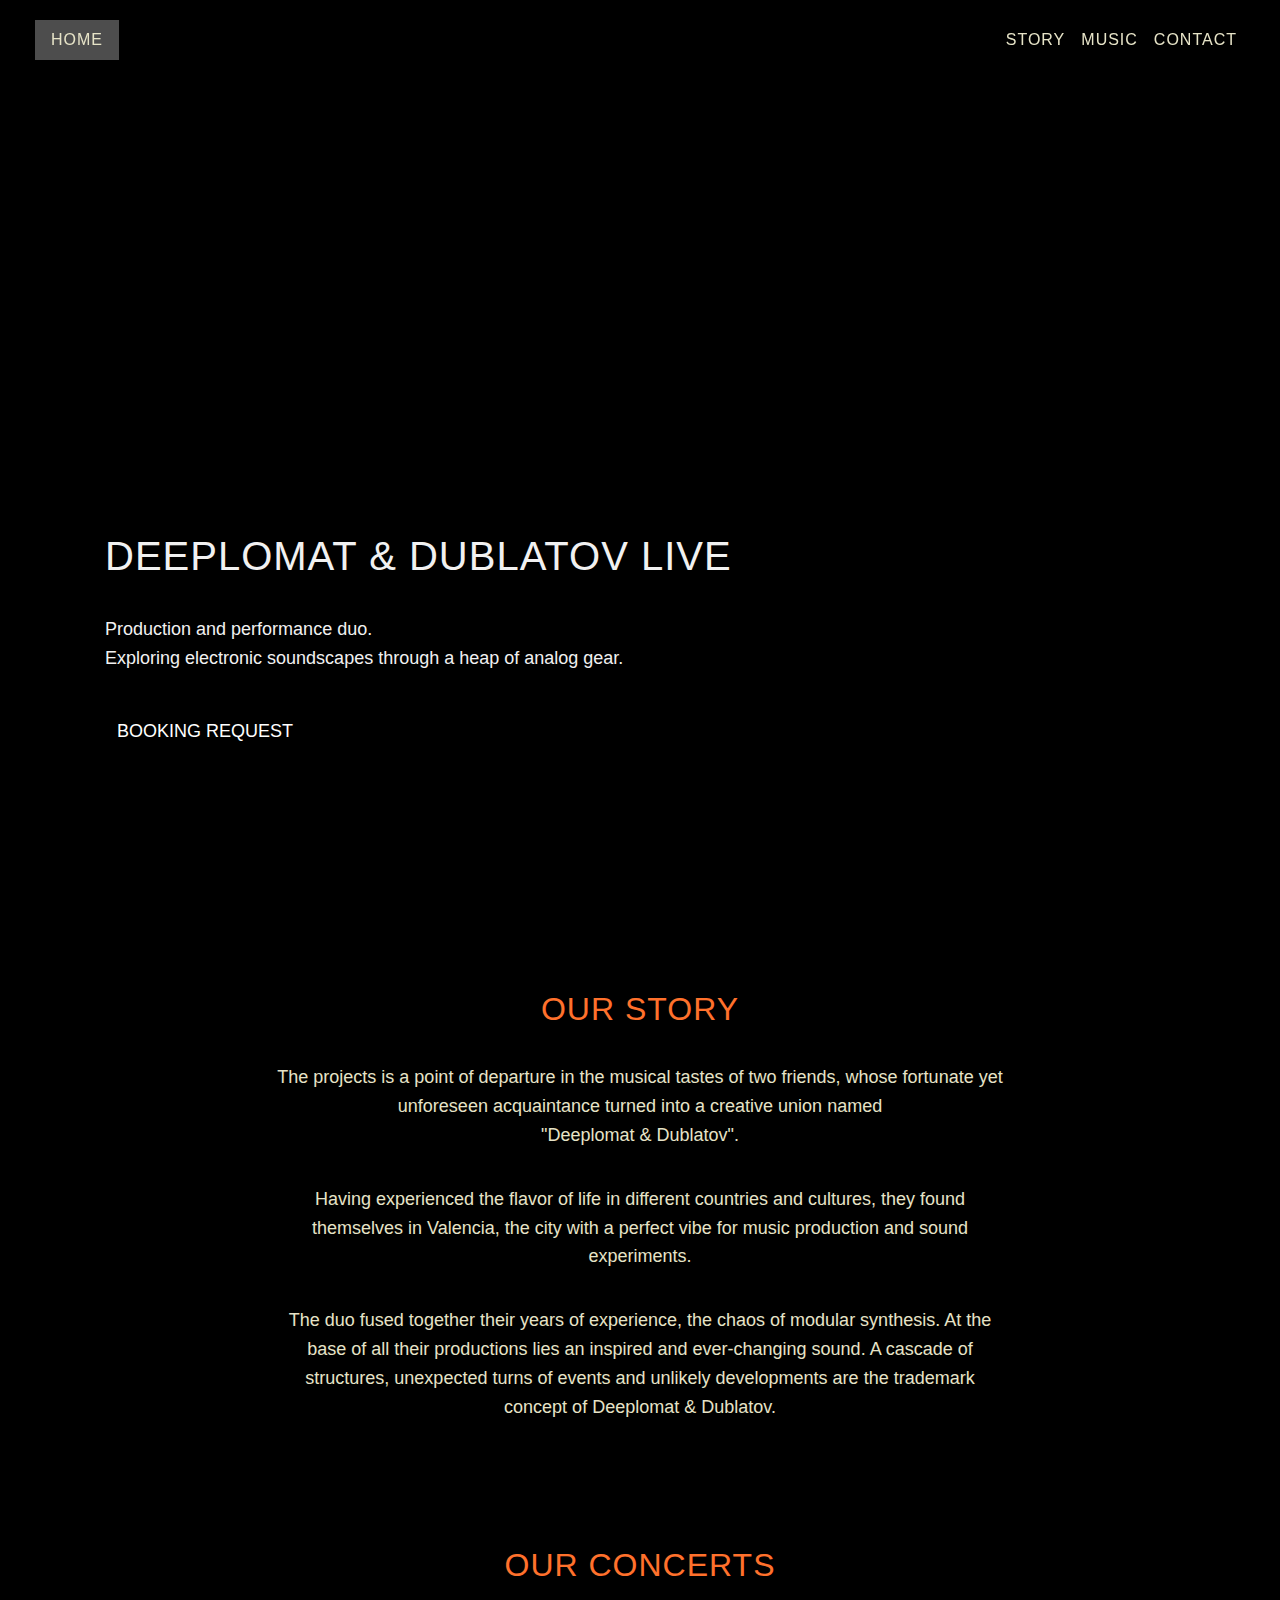
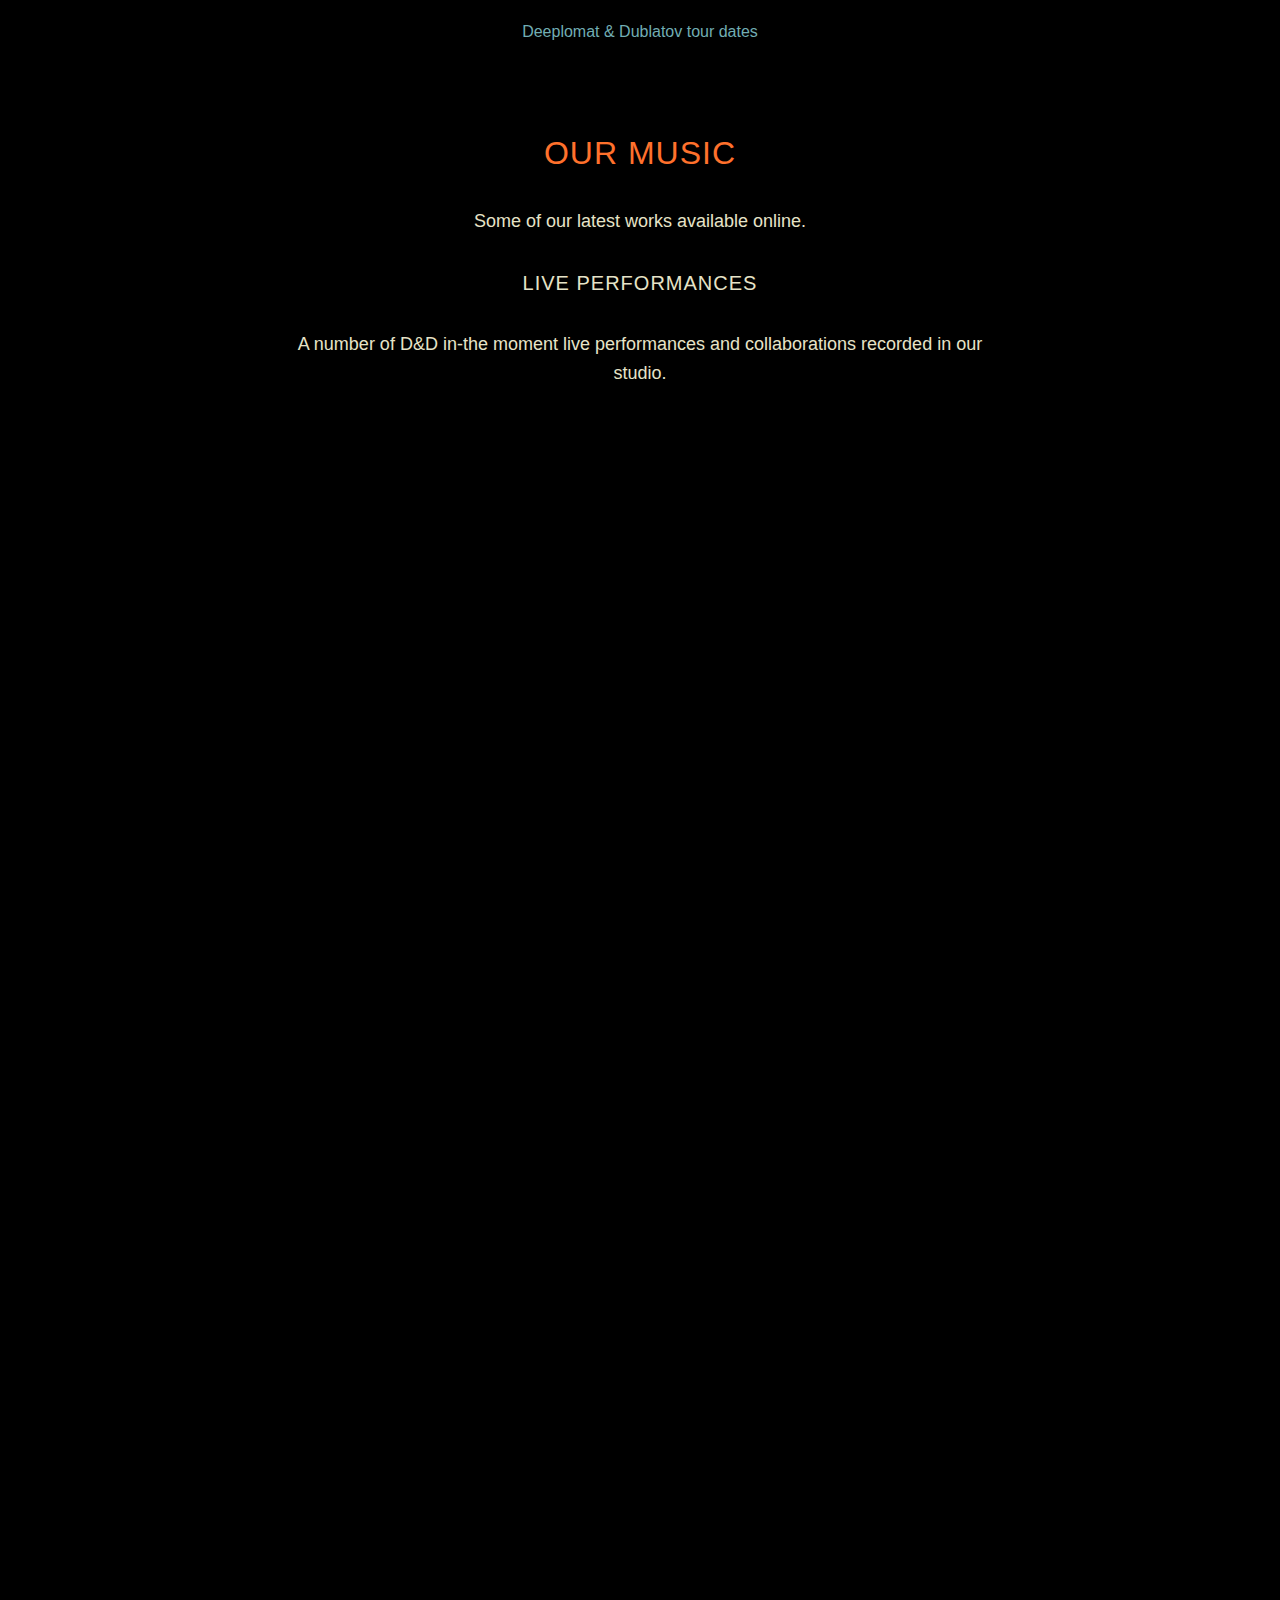
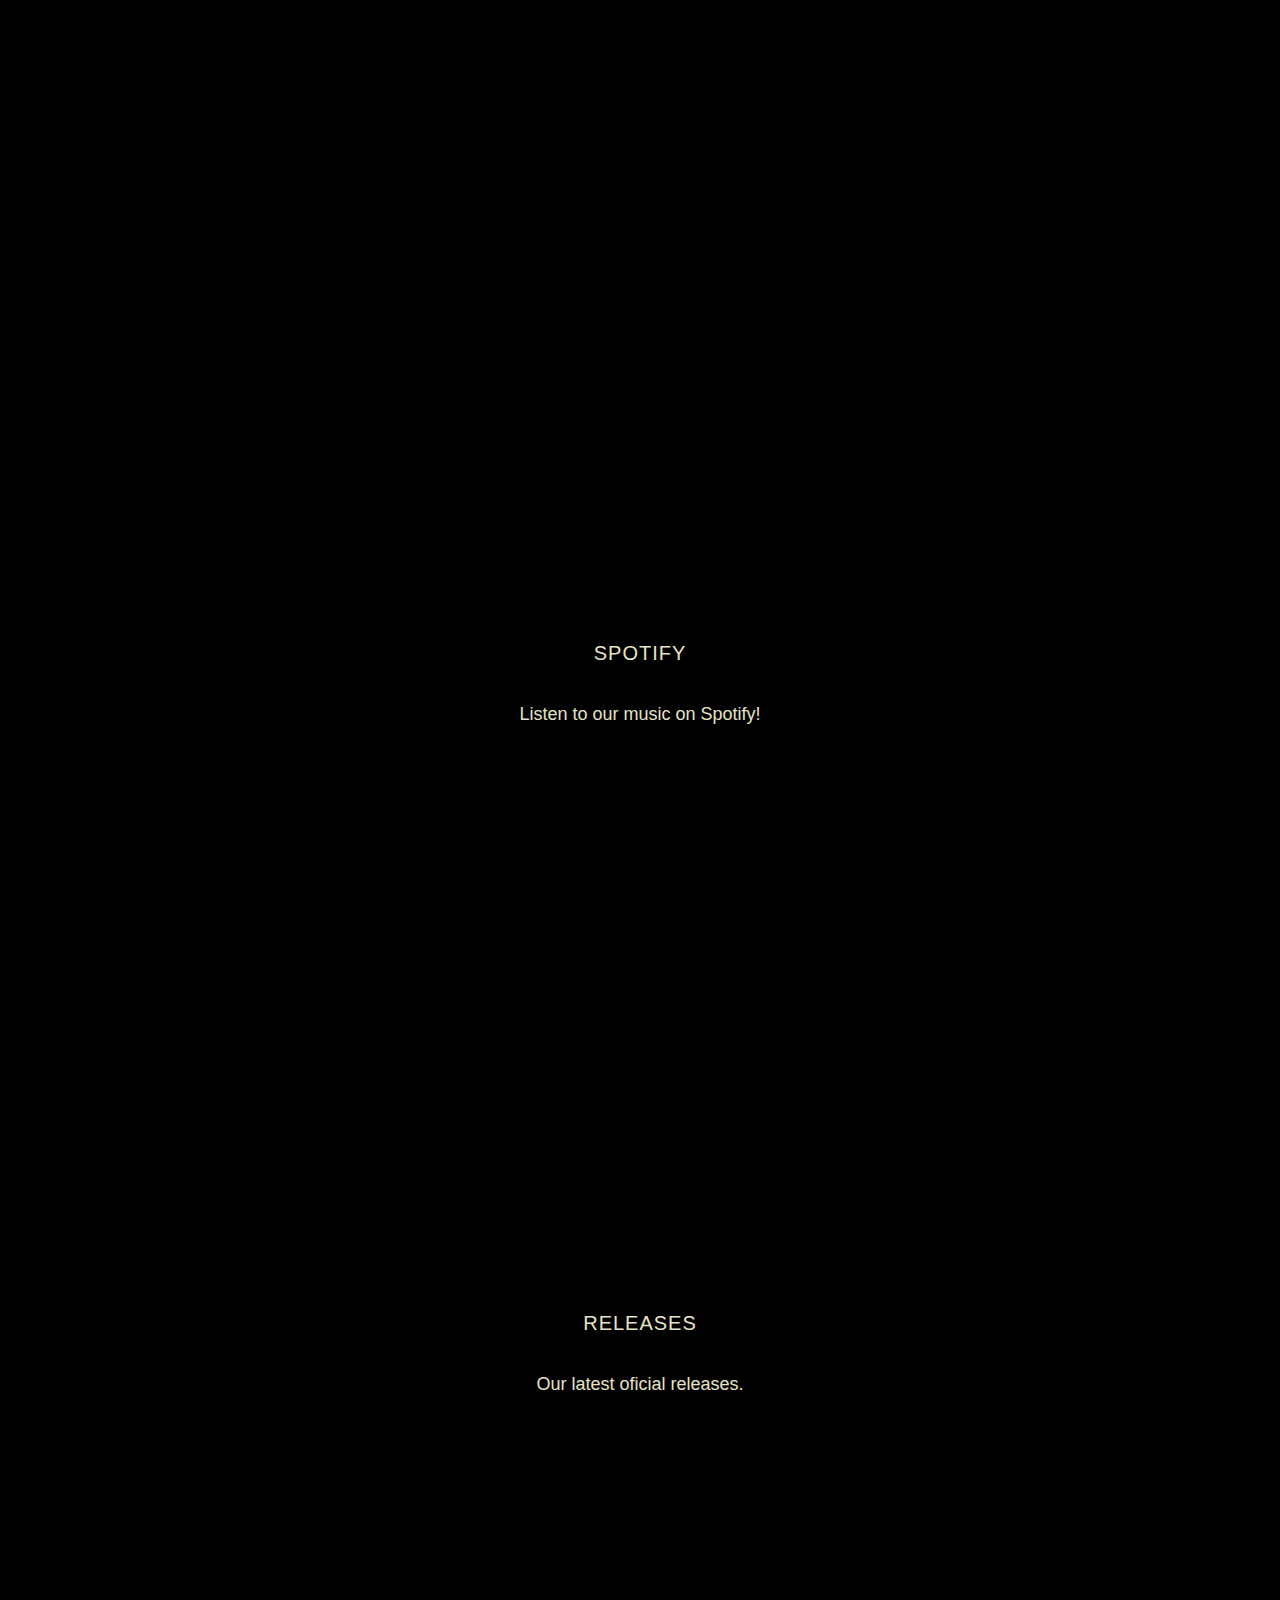
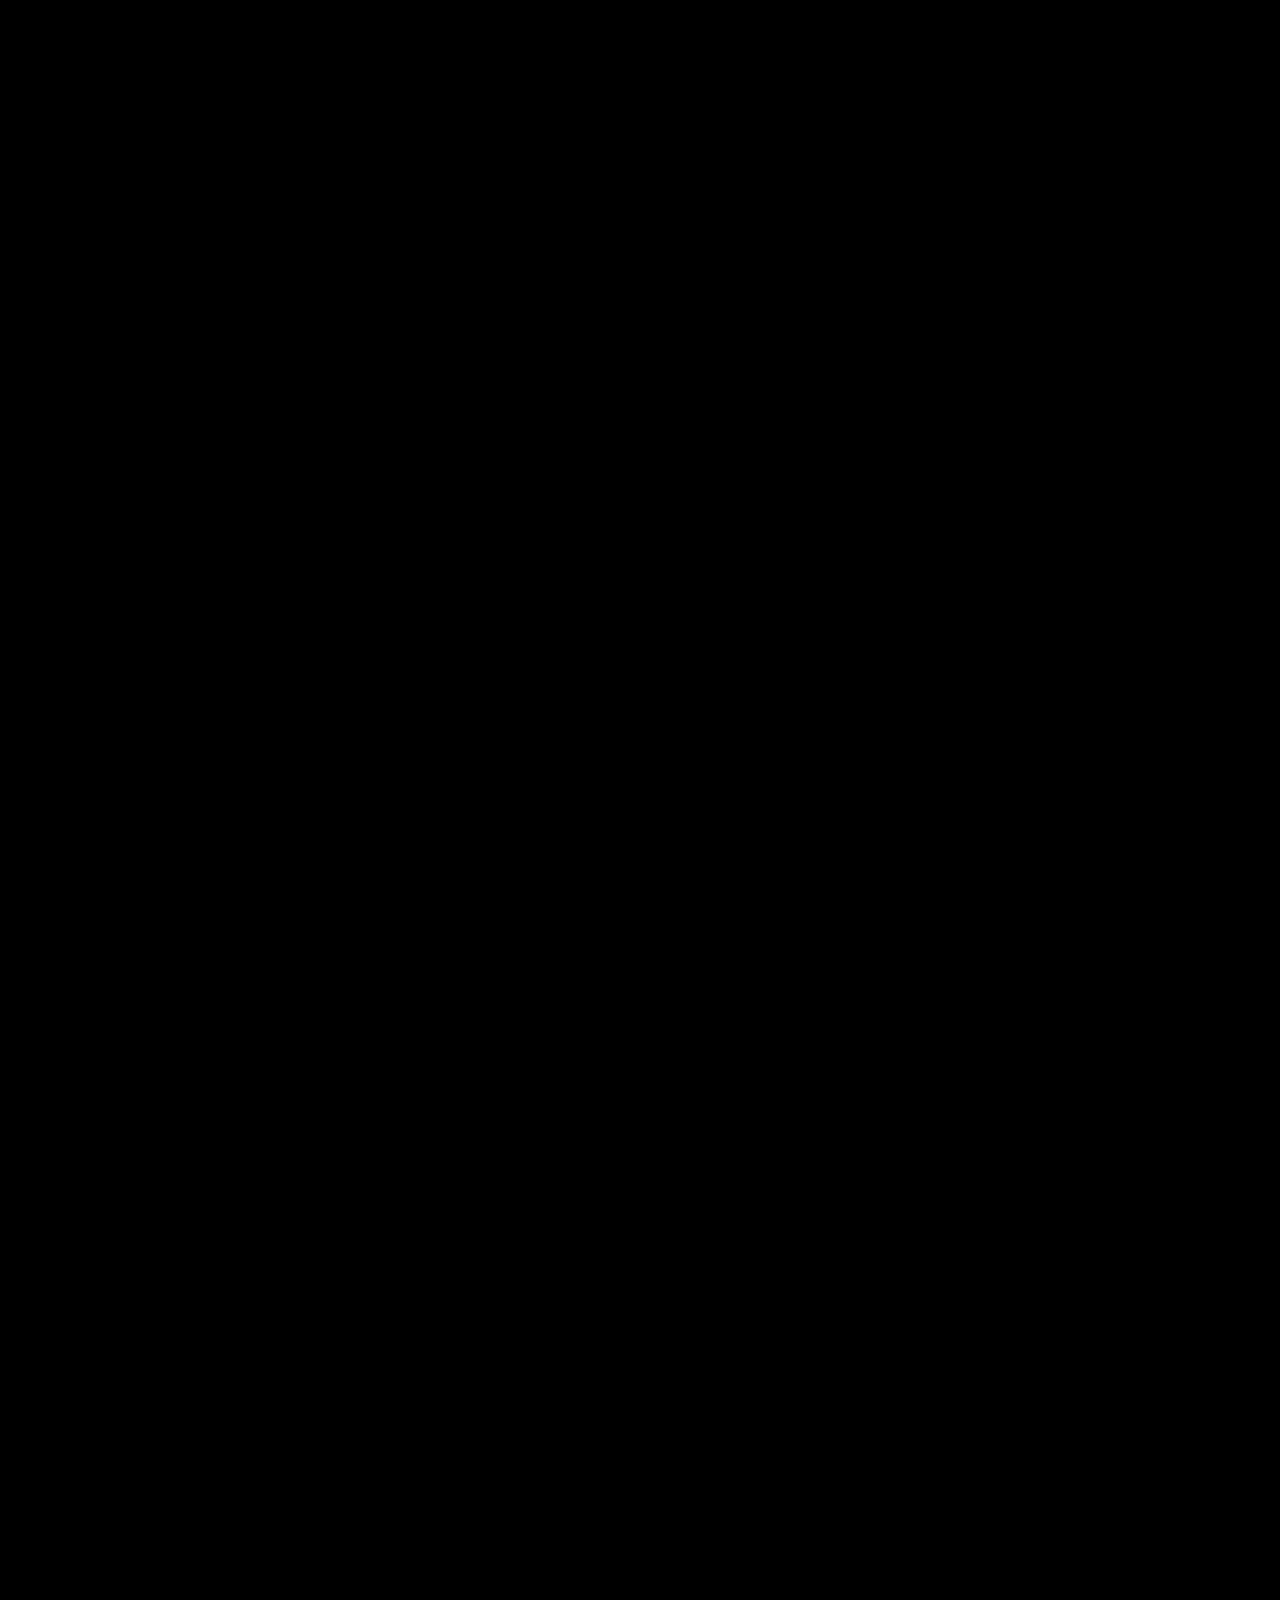
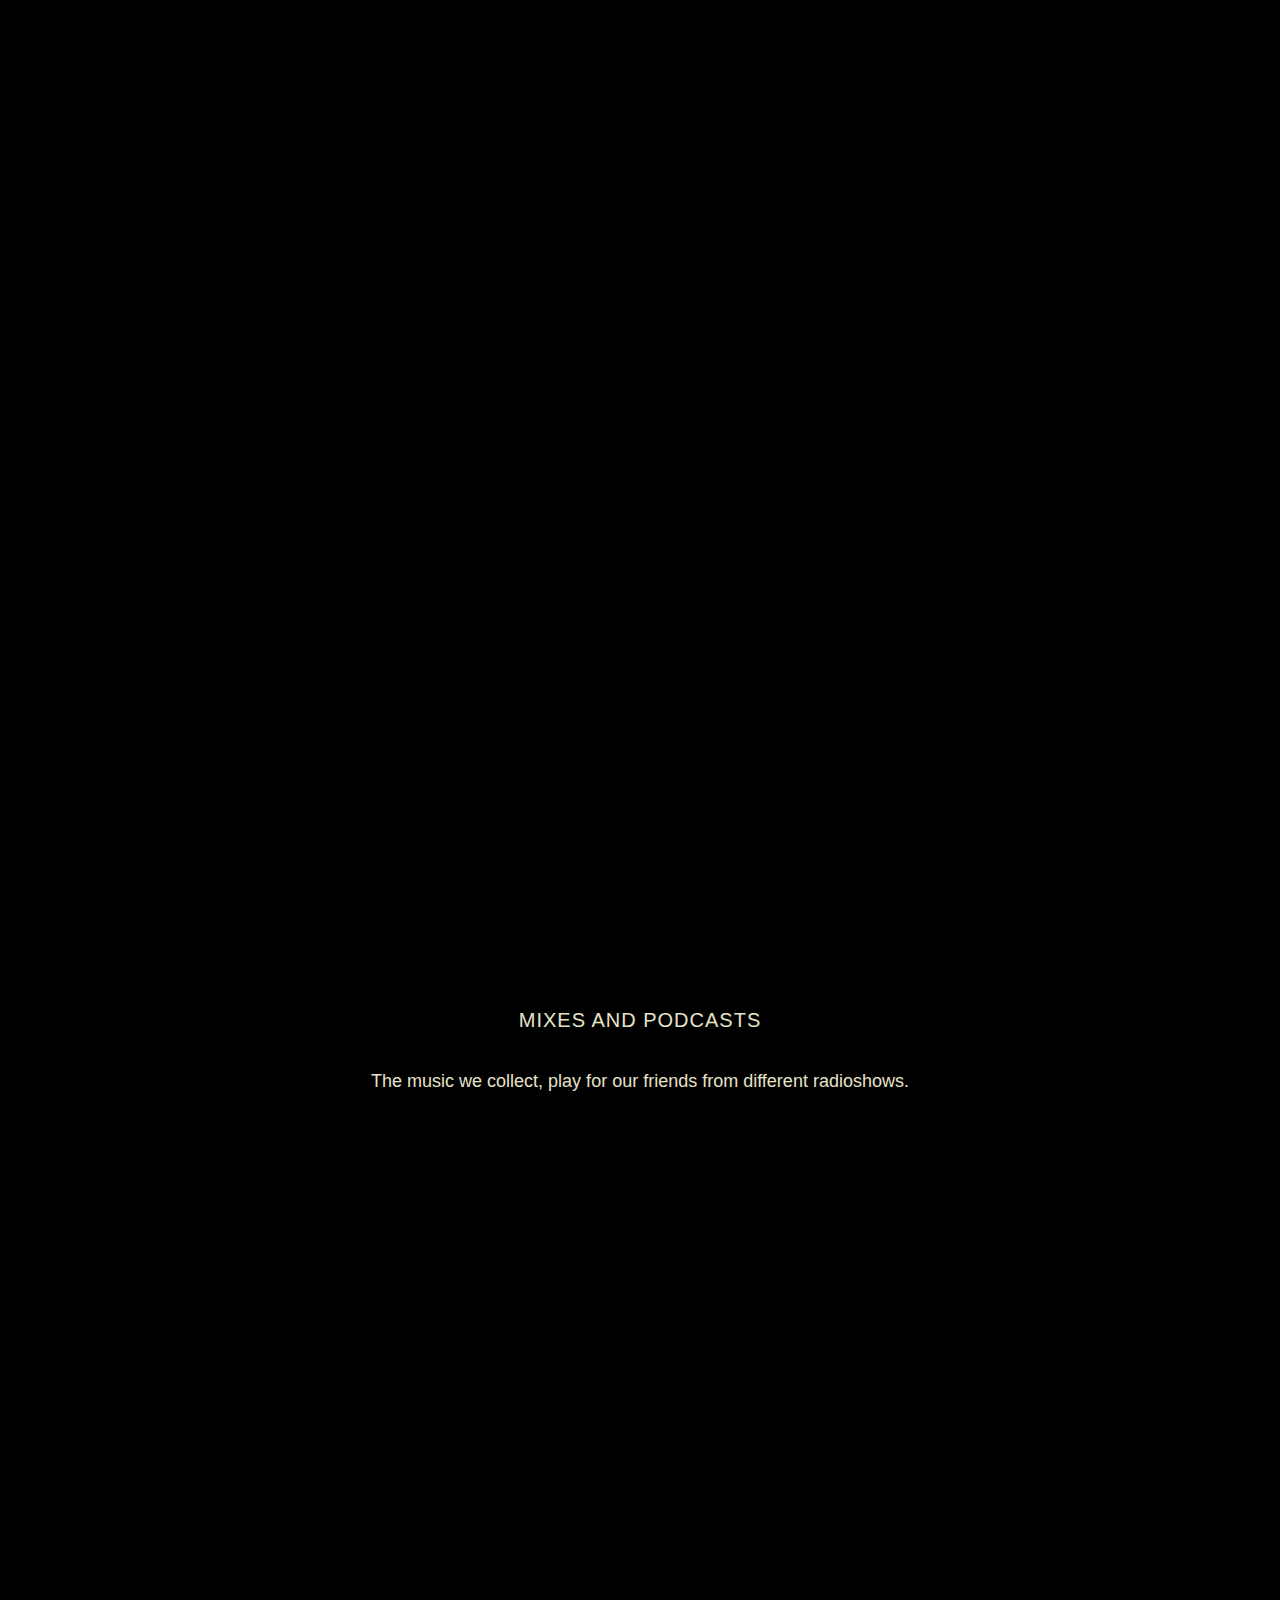
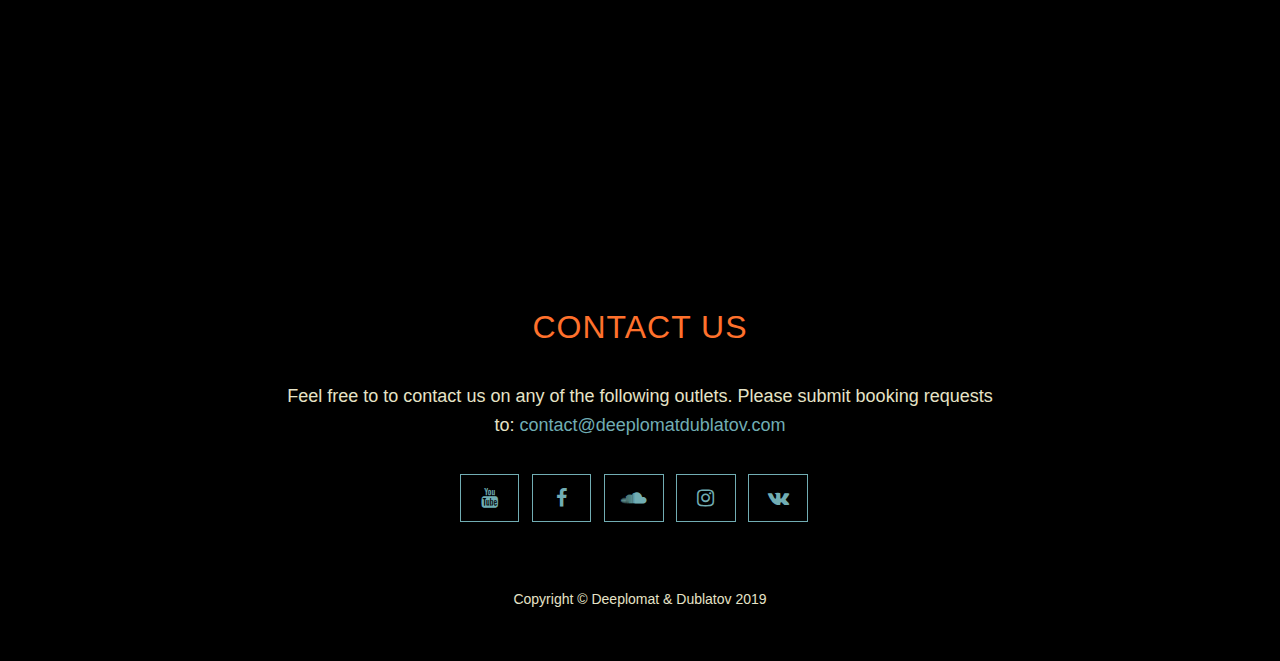
==== index.html @ ae2fc6e7 "testing github pages" ====
<!DOCTYPE html>
<html lang="en">

<head>

  <!-- Global site tag (gtag.js) - Google Analytics -->
  <script async src="https://www.googletagmanager.com/gtag/js?id=UA-142770540-1"></script>
  <script>
    window.dataLayer = window.dataLayer || [];
    function gtag() { dataLayer.push(arguments); }
    gtag('js', new Date());
    gtag('config', 'UA-142770540-1');
  </script>

  <!-- Facebook Pixel Code -->
  <script>
    !function (f, b, e, v, n, t, s)
    {
      if (f.fbq) return; n = f.fbq = function ()
      {
        n.callMethod ?
        n.callMethod.apply(n, arguments) : n.queue.push(arguments)
      };
      if (!f._fbq) f._fbq = n; n.push = n; n.loaded = !0; n.version = '2.0';
      n.queue = []; t = b.createElement(e); t.async = !0;
      t.src = v; s = b.getElementsByTagName(e)[0];
      s.parentNode.insertBefore(t, s)
    }(window, document, 'script',
      'https://connect.facebook.net/en_US/fbevents.js');
    fbq('init', '2378316235775085');
    fbq('track', 'PageView');
  </script>
  <noscript>
    <img height="1" width="1" src="https://www.facebook.com/tr?id=2378316235775085&ev=PageView
    &noscript=1" />
  </noscript>
  <!-- End Facebook Pixel Code -->

  <meta charset="utf-8">
  <meta name="viewport" content="width=device-width, initial-scale=1, shrink-to-fit=no">
  <meta name="description" content="">
  <meta name="author" content="">

  <link rel="shortcut icon" href="/favicon.ico" type="image/x-icon">
  <link rel="icon" href="/favicon.ico" type="image/x-icon">

  <title>Deeplomat & Dublatov</title>

  <!-- Bootstrap core CSS -->
  <link href="vendor/bootstrap/css/bootstrap.min.css" rel="stylesheet">

  <!-- Custom fonts for this template -->
  <link href="vendor/font-awesome/css/font-awesome.min.css" rel="stylesheet" type="text/css">

  <!-- Custom styles for this template -->
  <link href="css/grayscale.css" rel="stylesheet">

  <link href="css/deeplomatdublatov.css" rel="stylesheet">

  <script>

    // Pause and play the video, and change the button text
    function myFunction() 
    {
      if (myVideo.paused) 
      {
        myVideo.play();
        myBtn.innerHTML = "Pause";
      }
      else 
      {
        myVideo.pause();
        myBtn.innerHTML = "Play";
      }
    }
  </script>

</head>

<body id="page-top">

  <!-- Navigation -->
  <nav class="navbar navbar-expand-lg navbar-light fixed-top" id="mainNav">
    <div class="container-fluid ml-1 mr-1">
      <a class="nav-link js-scroll-trigger" href="#page-top">Home</a>
      <button class="navbar-toggler navbar-toggler-right" type="button" data-toggle="collapse"
        data-target="#navbarResponsive" aria-controls="navbarResponsive" aria-expanded="false"
        aria-label="Toggle navigation">
        Menu
        <i class="fa fa-bars"></i>
      </button>
      <div class="collapse navbar-collapse" id="navbarResponsive">
        <ul class="navbar-nav ml-auto">
          <li class="nav-item">
            <a class="nav-link js-scroll-trigger" href="#bio">Story</a>
          </li>
          <li class="nav-item">
            <a class="nav-link js-scroll-trigger" href="#music">Music</a>
          </li>
          <li class="nav-item">
            <a class="nav-link js-scroll-trigger" href="#contact">Contact</a>
          </li>
        </ul>
      </div>
    </div>
  </nav>

  <header class="masthead">

    <div class="intro-body">
      <video autoplay muted loop id="myVideo">
        <!-- <source src="myvideo.mp4" type="video/mp4">     -->
      </video>
      <script>
        var srcs = ["myvideo.mp4", "myvideo2.mp4"];
        var video = document.getElementById('myVideo');
        var source = document.createElement('source');

        source.setAttribute('src', srcs[Math.floor(Math.random() * 2)]);
        source.setAttribute('type', 'video/mp4');

        video.appendChild(source);
      </script>
      <div class="container">
        <div class="row">
          <div class="col-lg-12 mx-auto">
            <div class="content mb-5">
              <h1>Deeplomat & Dublatov Live</h1>
              <p>Production and performance duo.</br>
                Exploring electronic soundscapes through a heap of analog gear.</p>
              <!-- <button id="myBtn" onclick="myFunction()">Pause</button> -->
              <a id="myBtn" href="form-redirect.html" class="btn" role="button">Booking Request</a>
            </div>
          </div>
        </div>
      </div>
    </div>
  </header>

  <!-- <header class="masthead">
      <div class="intro-body">
        <div class="container">
          <div class="row">
            <div class="col-lg-8 mx-auto">
              
            </div>
          </div>
        </div>
      </div>
    </header> -->

  <!-- About Section -->
  <section id="bio" class="content-section text-center">
    <div class="container">
      <div class="row">
        <div class="col-lg-8 mx-auto">
          <h2 class="h2orange">Our Story</h2>

          <p>
            The projects is a point of departure in the musical tastes of two friends, whose fortunate yet
            unforeseen acquaintance turned into a creative union named<br>"Deeplomat & Dublatov".
          </p>
          <p>
            Having experienced the flavor of life in different countries and cultures, they found themselves
            in Valencia, the city with a perfect vibe for music production and sound experiments.
          </p>
          <p>
            The duo fused together their years of experience, the chaos of modular synthesis.
            At the base of all their productions lies an inspired and ever-changing sound. A cascade of structures,
            unexpected turns of events and unlikely developments are the trademark concept of Deeplomat & Dublatov.
          </p>
        </div>
      </div>
    </div>
  </section>

  <!-- Events Section -->
  <section id="bio" class="content-section text-center">
    <div class="container">
      <div class="row">
        <div class="col-lg-8 mx-auto">
          <h2 class="h2orange">Our Concerts</h2>
          <a href="https://www.songkick.com/artists/10083039" class="songkick-widget" data-theme="light"
            data-track-button="on" data-detect-style="true" data-background-color="transparent"
            data-locale="en">Deeplomat & Dublatov tour dates</a>
          <script src="//widget.songkick.com/10083039/widget.js"></script>
        </div>
      </div>
    </div>
  </section>

  <!-- Music Section -->
  <section id="music" class="content-section text-center">
    <div class="container">
      <div class="col-lg-8 mx-auto">
        <h2>Our Music</h2>
        <p>
          Some of our latest works available online.
        </p>

        <h5>Live Performances</h5>
        <p>
          A number of D&D in-the moment live performances and collaborations recorded in our studio.
        </p>
        <p><iframe width="100%" height="315" src="https://www.youtube.com/embed/2ik9ISJRVlI" frameborder="0"
            allow="accelerometer; autoplay; encrypted-media; gyroscope; picture-in-picture" allowfullscreen></iframe>
        </p>
        <p><iframe width="100%" height="315" src="https://www.youtube.com/embed/5Rm4aagturk" frameborder="0"
            allow="accelerometer; autoplay; encrypted-media; gyroscope; picture-in-picture" allowfullscreen></iframe>
        </p>
        <p><iframe width="100%" height="315" src="https://www.youtube.com/embed/2wFdqYcHps4" frameborder="0"
            allow="accelerometer; autoplay; encrypted-media; gyroscope; picture-in-picture" allowfullscreen></iframe>
        </p>
        <p><iframe width="100%" height="315" src="https://www.youtube.com/embed/e_FEAGlmEJo" frameborder="0"
            allow="accelerometer; autoplay; encrypted-media; gyroscope; picture-in-picture" allowfullscreen></iframe>
        </p>
        <p><iframe width="100%" height="315" src="https://www.youtube.com/embed/a90uMFPH2NE" frameborder="0"
            allow="accelerometer; autoplay; encrypted-media; gyroscope; picture-in-picture" allowfullscreen></iframe>
        </p>


        <br>
        <h5>Spotify</h5>
        <p>
          Listen to our music on Spotify!
        </p>
        <p><iframe src="https://open.spotify.com/embed/artist/3tOusnlJjQ9FFvziyWioHu" width="300" height="380"
            frameborder="0" allowtransparency="true" allow="encrypted-media"></iframe></p>
        <p><iframe
            src="https://open.spotify.com/follow/1/?uri=spotify:artist:3tOusnlJjQ9FFvziyWioHu&size=detail&theme=dark"
            width="300" height="56" scrolling="no" frameborder="0" style="border:none; overflow:hidden;"
            allowtransparency="true"></iframe></p>
        <br>
        <h5>Releases</h5>
        <p>
          Our latest oficial releases.
        </p>
        <p><iframe width="100%" height="300" scrolling="no" frameborder="no" allow="autoplay"
            src="https://w.soundcloud.com/player/?url=https%3A//api.soundcloud.com/tracks/646300215&color=%23ff5500&auto_play=false&hide_related=false&show_comments=true&show_user=true&show_reposts=false&show_teaser=true&visual=true"></iframe>
        </p>
        <p><iframe width="100%" height="300" scrolling="no" frameborder="no" allow="autoplay"
            src="https://w.soundcloud.com/player/?url=https%3A//api.soundcloud.com/tracks/620421015&color=%23ff5500&auto_play=false&hide_related=false&show_comments=true&show_user=true&show_reposts=false&show_teaser=true&visual=true"></iframe>
        </p>
        <p><iframe width="100%" height="300" scrolling="no" frameborder="no" allow="autoplay"
            src="https://w.soundcloud.com/player/?url=https%3A//api.soundcloud.com/tracks/628473147&color=%23ff5500&auto_play=false&hide_related=false&show_comments=true&show_user=true&show_reposts=false&show_teaser=true&visual=true"></iframe>
        </p>
        <p><iframe width="100%" height="300" scrolling="no" frameborder="no" allow="autoplay"
            src="https://w.soundcloud.com/player/?url=https%3A//api.soundcloud.com/tracks/614039670&color=%23ff5500&auto_play=false&hide_related=false&show_comments=true&show_user=true&show_reposts=false&show_teaser=true&visual=true"></iframe>
        </p>
        <p><iframe width="100%" height="300" scrolling="no" frameborder="no" allow="autoplay"
            src="https://w.soundcloud.com/player/?url=https%3A//api.soundcloud.com/tracks/529288158&color=%23ff5500&auto_play=false&hide_related=false&show_comments=true&show_user=true&show_reposts=false&show_teaser=true&visual=true"></iframe>
        </p>
        <p><iframe width="100%" height="300" scrolling="no" frameborder="no" allow="autoplay"
            src="https://w.soundcloud.com/player/?url=https%3A//api.soundcloud.com/tracks/461347155&color=%23ff5500&auto_play=false&hide_related=false&show_comments=true&show_user=true&show_reposts=false&show_teaser=true&visual=true"></iframe>
        </p>
        <p><iframe width="100%" height="300" scrolling="no" frameborder="no" allow="autoplay"
            src="https://w.soundcloud.com/player/?url=https%3A//api.soundcloud.com/tracks/459887358&color=%23ff5500&auto_play=false&hide_related=false&show_comments=true&show_user=true&show_reposts=false&show_teaser=true&visual=true"></iframe>
        </p>
        <p><iframe width="100%" height="300" scrolling="no" frameborder="no" allow="autoplay"
            src="https://w.soundcloud.com/player/?url=https%3A//api.soundcloud.com/tracks/412959072&color=%2352464e&auto_play=false&hide_related=false&show_comments=true&show_user=true&show_reposts=false&show_teaser=true&visual=true"></iframe>
        </p>
        <br>
        <h5>Mixes and Podcasts</h5>
        <p>
          The music we collect, play for our friends from different radioshows.
        </p>
        <p><iframe width="100%" height="300" scrolling="no" frameborder="no" allow="autoplay"
            src="https://w.soundcloud.com/player/?url=https%3A//api.soundcloud.com/tracks/509512089&color=%23ff5500&auto_play=false&hide_related=false&show_comments=true&show_user=true&show_reposts=false&show_teaser=true&visual=true"></iframe>
        </p>
        <p><iframe width="100%" height="300" scrolling="no" frameborder="no" allow="autoplay"
            src="https://w.soundcloud.com/player/?url=https%3A//api.soundcloud.com/tracks/427575105&color=%2352464e&auto_play=false&hide_related=false&show_comments=true&show_user=true&show_reposts=false&show_teaser=true&visual=true"></iframe>
        </p>
      </div>
    </div>
  </section>

  <!-- Contact Section -->
  <section id="contact" class="content-section text-center">
    <!--download-section-->
    <div class="container">
      <div class="row">
        <div class="col-lg-8 mx-auto">
          <h2>Contact US</h2>
          <p>Feel free to to contact us on any of the following outlets. Please submit booking requests to: <span><a
                href="mailto:contact@deeplomatdublatov.com">contact@deeplomatdublatov.com</a></span></p>
          <ul class="list-inline banner-social-buttons">
            <li class="list-inline-item">
              <a href="https://www.youtube.com/channel/UCaKCkhCC9425GVq9EpvcUyA/featured"
                class="btn btn-default btn-lg">
                <i class="fa fa-youtube fa-fw"></i>
                <!-- <span class="network-name">YouTube</span> -->
              </a>
            </li>
            <li class="list-inline-item">
              <a href="https://www.facebook.com/deeplomatdublatov/" class="btn btn-default btn-lg">
                <i class="fa fa-facebook fa-fw"></i>
                <!-- <span class="network-name">Facebook</span> -->
              </a>
            </li>
            <li class="list-inline-item">
              <a href="https://soundcloud.com/deeplomatdublatov" class="btn btn-default btn-lg">
                <i class="fa fa-soundcloud fa-fw"></i>
                <!-- <span class="network-name">SoundCloud</span> -->
              </a>
            </li>
            <li class="list-inline-item">
              <a href="https://www.instagram.com/deeplomatdublatov/" class="btn btn-default btn-lg">
                <i class="fa fa-instagram fa-fw"></i>
                <!-- <span class="network-name">Instagram</span> -->
              </a>
            </li>
            <li class="list-inline-item">
              <a href="https://vk.com/deeplomatdublatov" class="btn btn-default btn-lg">
                <i class="fa fa-vk fa-fw"></i>
                <!-- <span class="network-name">VK</span> -->
              </a>
            </li>
            <li class="list-inline-item">
            </li>
          </ul>
        </div>
      </div>
    </div>
  </section>

  <!-- Footer -->
  <footer>
    <div class="container text-center">
      <p>Copyright &copy; Deeplomat & Dublatov 2019</p>
    </div>
  </footer>

  <!-- Bootstrap core JavaScript -->
  <script src="vendor/jquery/jquery.min.js"></script>
  <script src="vendor/bootstrap/js/bootstrap.bundle.min.js"></script>

  <!-- Plugin JavaScript -->
  <script src="vendor/jquery-easing/jquery.easing.min.js"></script>

  <!-- Custom scripts for this template -->
  <script src="js/grayscale.min.js"></script>

</body>

</html>
---- css/grayscale.css ----
body {
  font-family: 'Open Sans', 'Helvetica Neue', Helvetica, Arial, sans-serif;
  position: relative;
  width: 100%;
  height: 100%;
  color: #e6e3c7;
  background-color: black;
}

html {
  width: 100%;
  height: 100%;
}

h1,
h2,
h3,
h4,
h5,
h6 {
  font-family: 'Dosis', 'Helvetica Neue', Helvetica, Arial, sans-serif;
  margin: 0 0 35px;
  letter-spacing: 1px;
  text-transform: uppercase;
}

h2, .h2orange
{
  color: #ff712c;
}

p {
  font-size: 16px;
  line-height: 1.5;
  margin: 0 0 25px;
}

@media (min-width: 768px) {
  p {
    font-size: 18px;
    line-height: 1.6;
    margin: 0 0 35px;
  }
}

a {
  -webkit-transition: all 0.2s ease-in-out;
  -moz-transition: all 0.2s ease-in-out;
  transition: all 0.2s ease-in-out;
  color: #71adb3;
}

a:focus, a:hover {
  text-decoration: none;
  color: rgb(70, 209, 158);
}

#mainNav {
  font-family: 'Dosis', 'Helvetica Neue', Helvetica, Arial, sans-serif;
  margin-bottom: 0;
  text-transform: uppercase;
  border-bottom: 1px solid rgba(255, 255, 255, 0.3);
  background-color: black;
}

#mainNav .navbar-toggler {
  font-size: 14px;
  padding: 11px;
  color: #e6e3c7;
  border: 1px solid #e6e3c7;
}

#mainNav .navbar-brand {
  font-weight: 700;
}

#mainNav a {
  color: #e6e3c7;
}

#mainNav .navbar-nav .nav-item {
  -webkit-transition: background 0.3s ease-in-out;
  -moz-transition: background 0.3s ease-in-out;
  transition: background 0.3s ease-in-out;
}

#mainNav .navbar-nav .nav-item:hover {
  color: fade(#e6e3c7, 80%);
  outline: none;
  background-color: transparent;
}

#mainNav .navbar-nav .nav-item:active, #mainNav .navbar-nav .nav-item:focus {
  outline: none;
  background-color: transparent;
}

@media (min-width: 992px) {
  #mainNav {
    padding-top: 20px;
    padding-bottom: 20px;
    -webkit-transition: background 0.3s ease-in-out, padding-top 0.3s ease-in-out, padding-bottom 0.3s;
    -moz-transition: background 0.3s ease-in-out, padding-top 0.3s ease-in-out, padding-bottom 0.3s;
    transition: background 0.3s ease-in-out, padding-top 0.3s ease-in-out, padding-bottom 0.3s;
    letter-spacing: 1px;
    border-bottom: none;
    background: transparent;
  }
  #mainNav.navbar-shrink {
    padding-top: 10px;
    padding-bottom: 10px;
    border-bottom: 1px solid rgba(255, 255, 255, 0.3);
    background: black;
  }
  #mainNav .nav-link.active {
    outline: none;
    background-color: rgba(255, 255, 255, 0.3);
  }
  #mainNav .nav-link.active:hover {
    color: white;
  }
}

.masthead {
  display: table;
  width: 100%;
  height: auto;
  padding: 200px 0;
  text-align: top;
  color: white;
  /*background: url("../img/intro-bg.jpg") no-repeat center center scroll;*/
  background-color: black;
  -webkit-background-size: cover;
  -moz-background-size: cover;
  -o-background-size: cover;
  background-size: cover;
}

.masthead .intro-body {
  display: table-cell;
  vertical-align: middle;
}

.masthead .intro-body .brand-heading {
  font-size: 50px;
}

.masthead .intro-body .intro-text {
  font-size: 18px;
}

@media (min-width: 768px) {
  .masthead {
    height: 100%;
    padding: 0;
  }
  .masthead .intro-body .brand-heading {
    font-size: 100px;
  }
  .masthead .intro-body .intro-text {
    font-size: 22px;
  }
}

.btn-circle {
  font-size: 26px;
  width: 55px;
  height: 55px;
  margin-top: 15px;
  line-height: 45px;
  -webkit-transition: background 0.3s ease-in-out;
  -moz-transition: background 0.3s ease-in-out;
  transition: background 0.3s ease-in-out;
  color: #e6e3c7;
  border: 2px solid #e6e3c7;
  border-radius: 100% !important;
  background: transparent;
}

.btn-circle:focus, .btn-circle:hover {
  color: #e6e3c7;
  outline: none;
  background: rgba(255, 255, 255, 0.1);
}

.content-section {
  padding-top: 90px;
  padding-bottom: 0px;
}

.download-section {
  color: #e6e3c7;
  background: url("../img/downloads-bg.jpg") no-repeat center center scroll;
  background-color: black;
  -webkit-background-size: cover;
  -moz-background-size: cover;
  -o-background-size: cover;
  background-size: cover;
}

.btn {
  font-family: 'Dosis', 'Helvetica Neue', Helvetica, Arial, sans-serif;
  font-weight: 400;
  -webkit-transition: all 0.3s ease-in-out;
  -moz-transition: all 0.3s ease-in-out;
  transition: all 0.3s ease-in-out;
  text-transform: uppercase;
  border-radius: 0;
}

.btn-default {
  color: #71adb3;
  border: 1px solid #71adb3;
  background-color: transparent;
}

.btn-default:focus, .btn-default:hover {
  color: black;
  border: 1px solid #8bb69a;
  outline: none;
  background-color: #749d83;
}

ul.banner-social-buttons {
  margin-top: 0;
}

@media (max-width: 1199px) {
  ul.banner-social-buttons {
    margin-top: 15px;
  }
}

@media (max-width: 767px) {
  ul.banner-social-buttons li {
    display: block;
    margin-bottom: 20px;
    padding: 0;
  }
  ul.banner-social-buttons li:last-child {
    margin-bottom: 0;
  }
}

footer {
  padding: 50px 0;
}

footer p {
  font-size: 14px;
  margin: 0;
}

::-moz-selection {
  background: #fcfcfc;
  background: rgba(255, 255, 255, 0.2);
  text-shadow: none;
}

::selection {
  background: #fcfcfc;
  background: rgba(255, 255, 255, 0.2);
  text-shadow: none;
}

img::selection {
  background: transparent;
}

img::-moz-selection {
  background: transparent;
}
---- css/deeplomatdublatov.css ----
/* Style the video: 100% width and height to cover the entire window */
#myVideo {
  position: absolute;
  right: 0;
  bottom: 0;
  min-width: 100%; 
  min-height: 100%;
}

/* Add some content at the bottom of the video/page */
.content {
  position: relative;
  top: 70%;
  background: rgba(0, 0, 0, 0.5);
  color: #f1f1f1;
  width: 100%;
  padding: 20px;
}

/* Style the button used to pause/play the video */
#myBtn {
  width: 200px;
  font-size: 18px;
  padding: 10px;
  border: none;
  background: #000;
  color: #fff;
  cursor: hand;
}
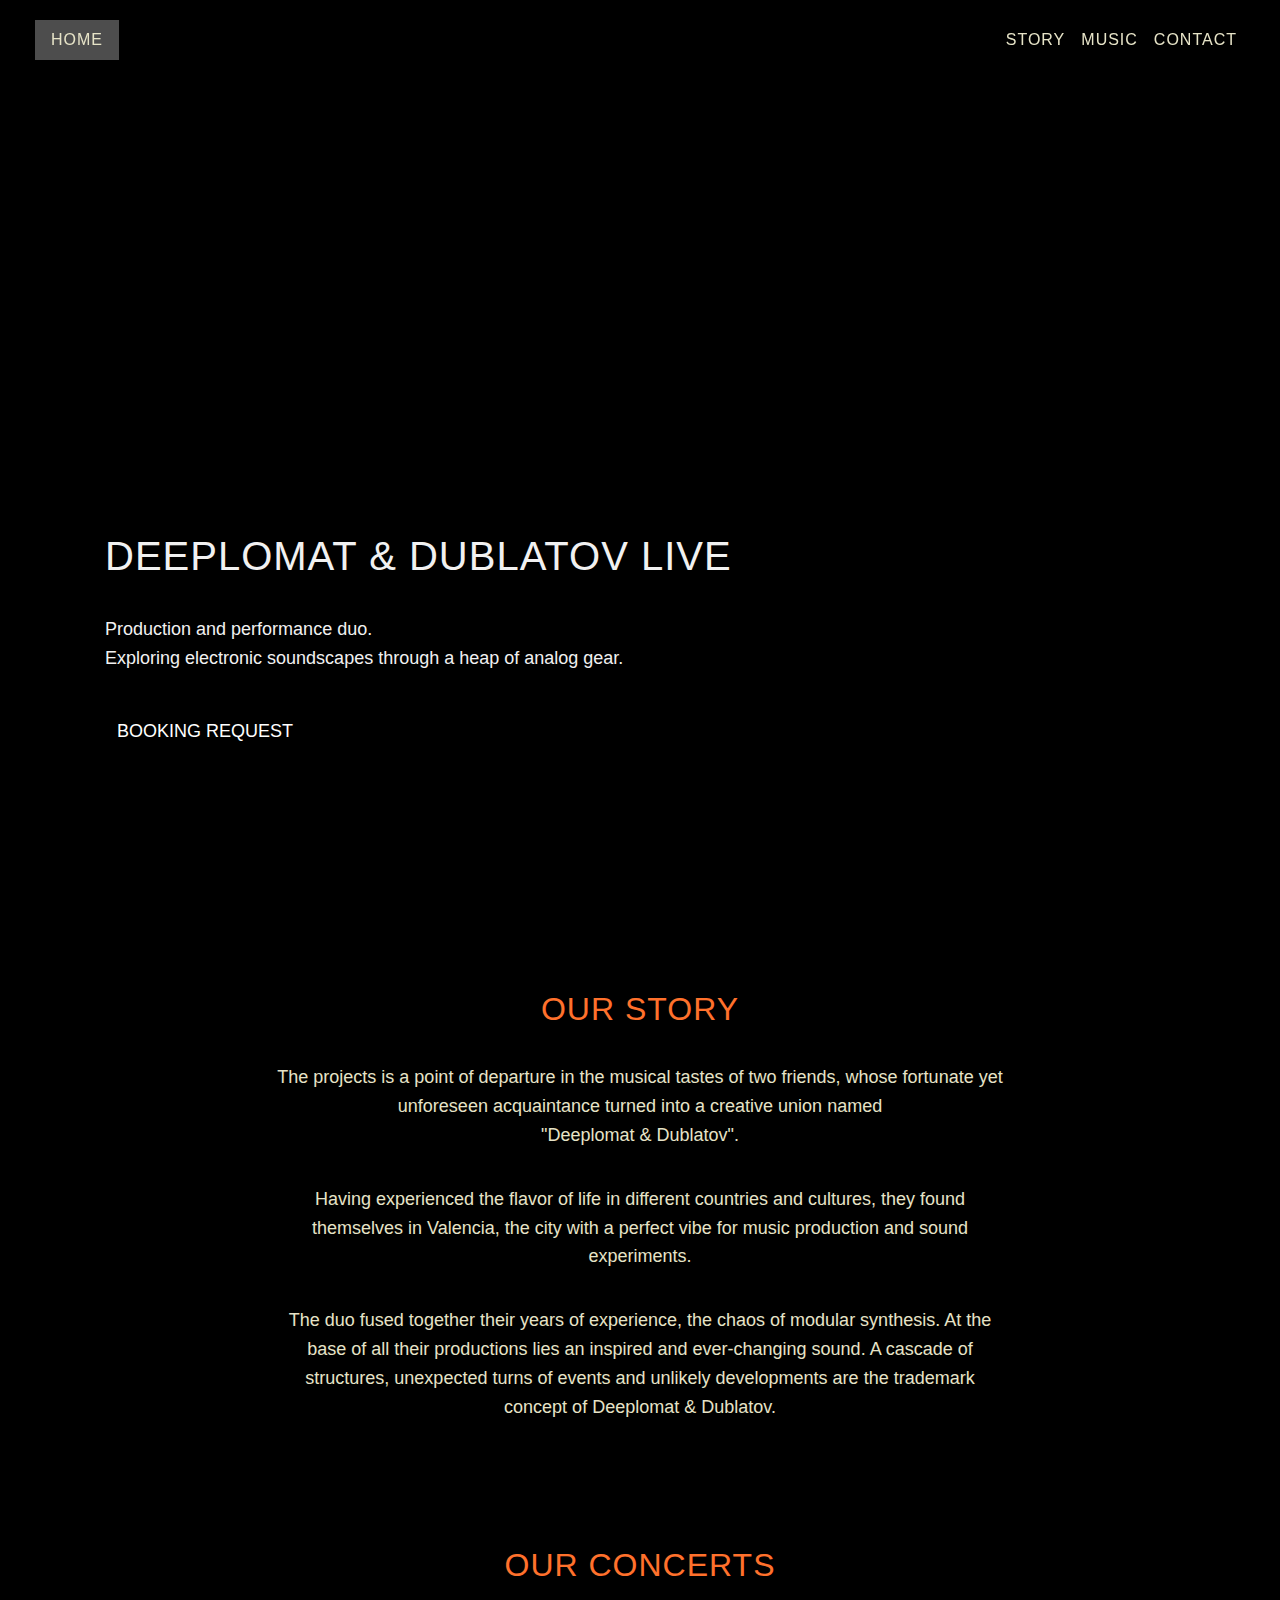
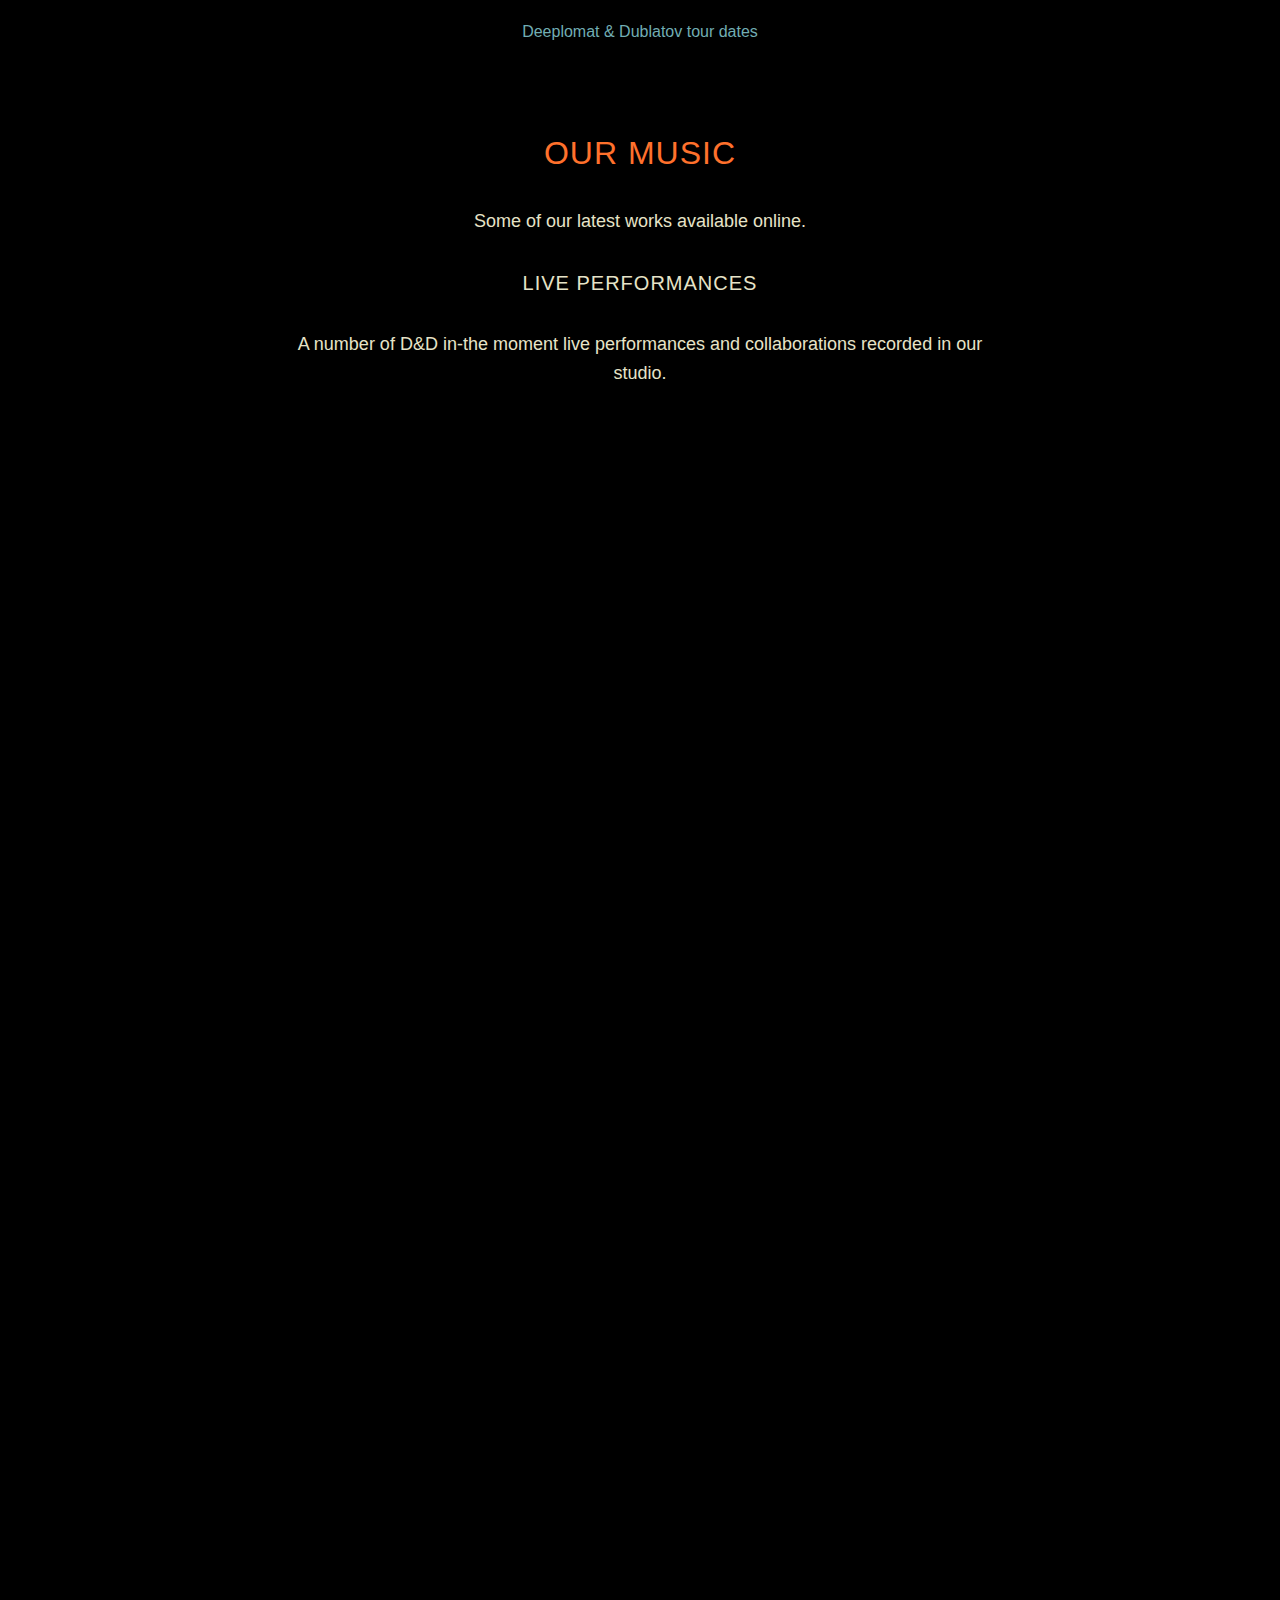
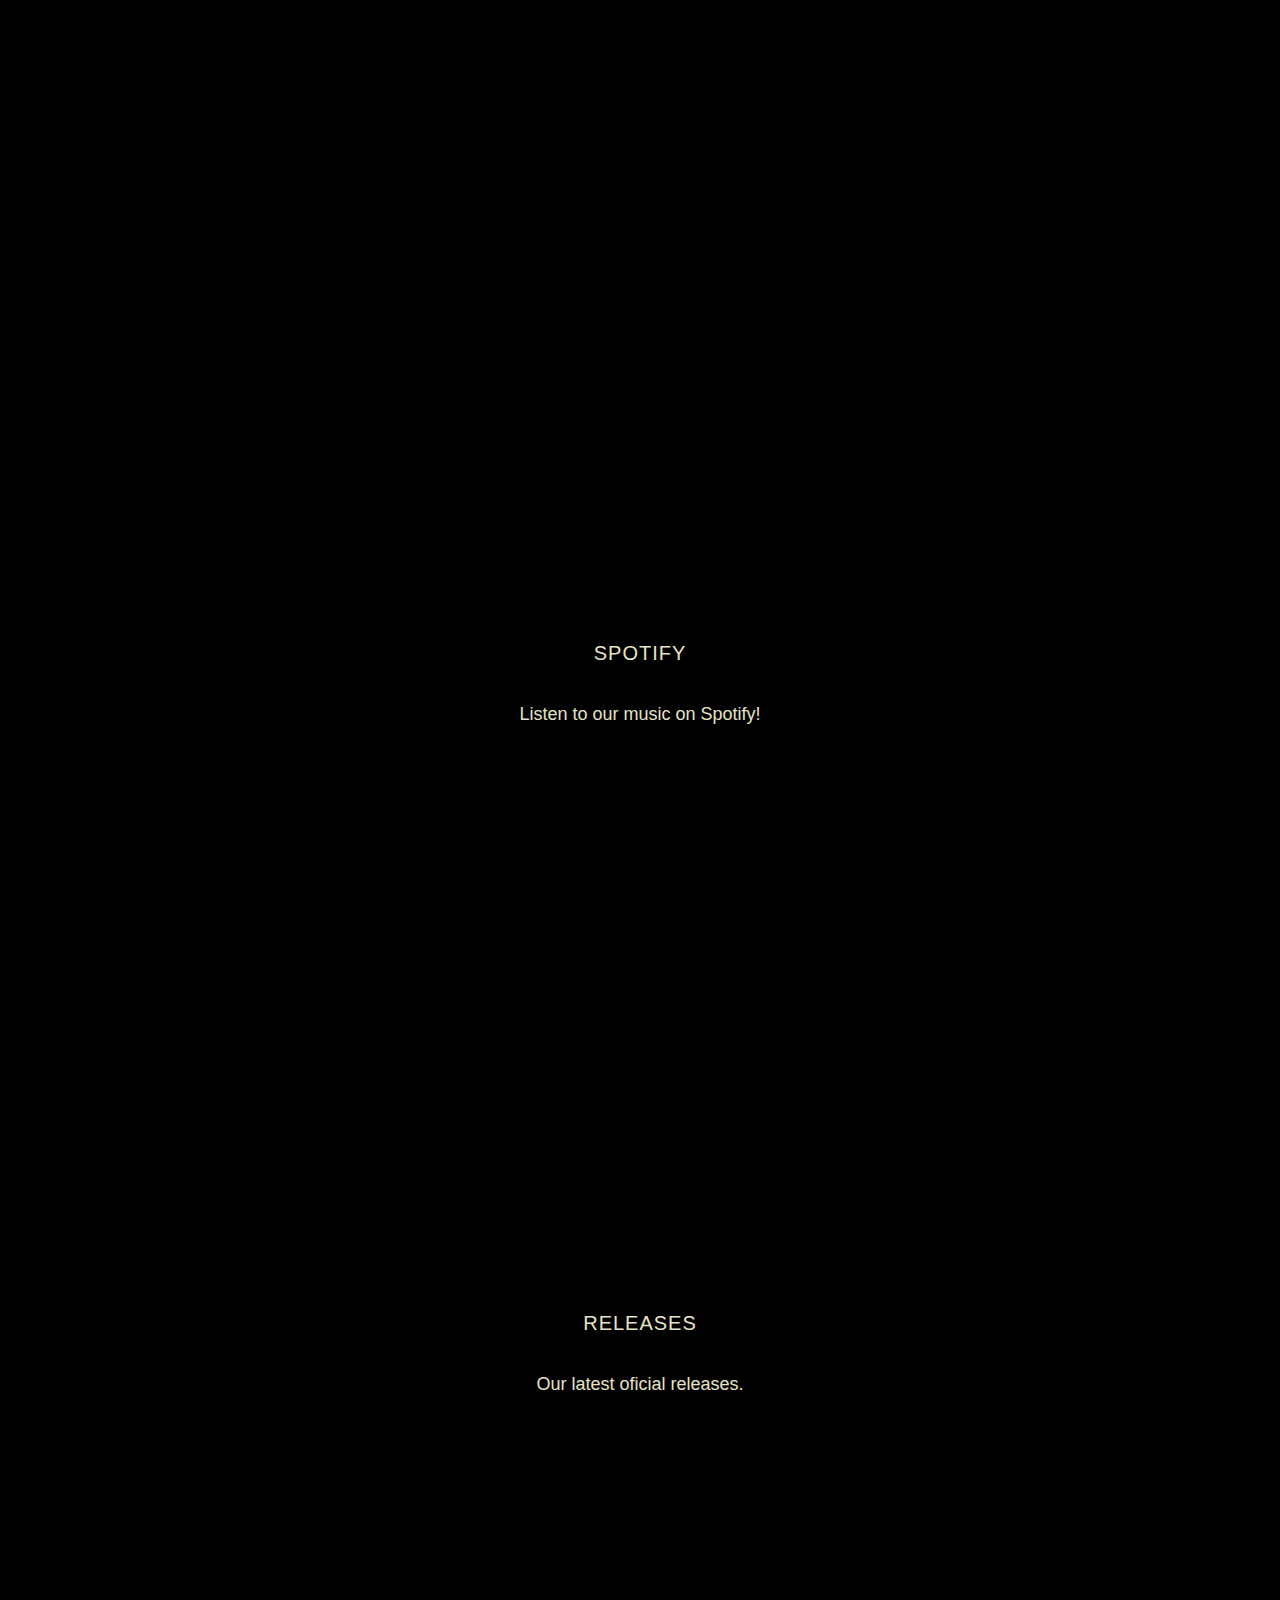
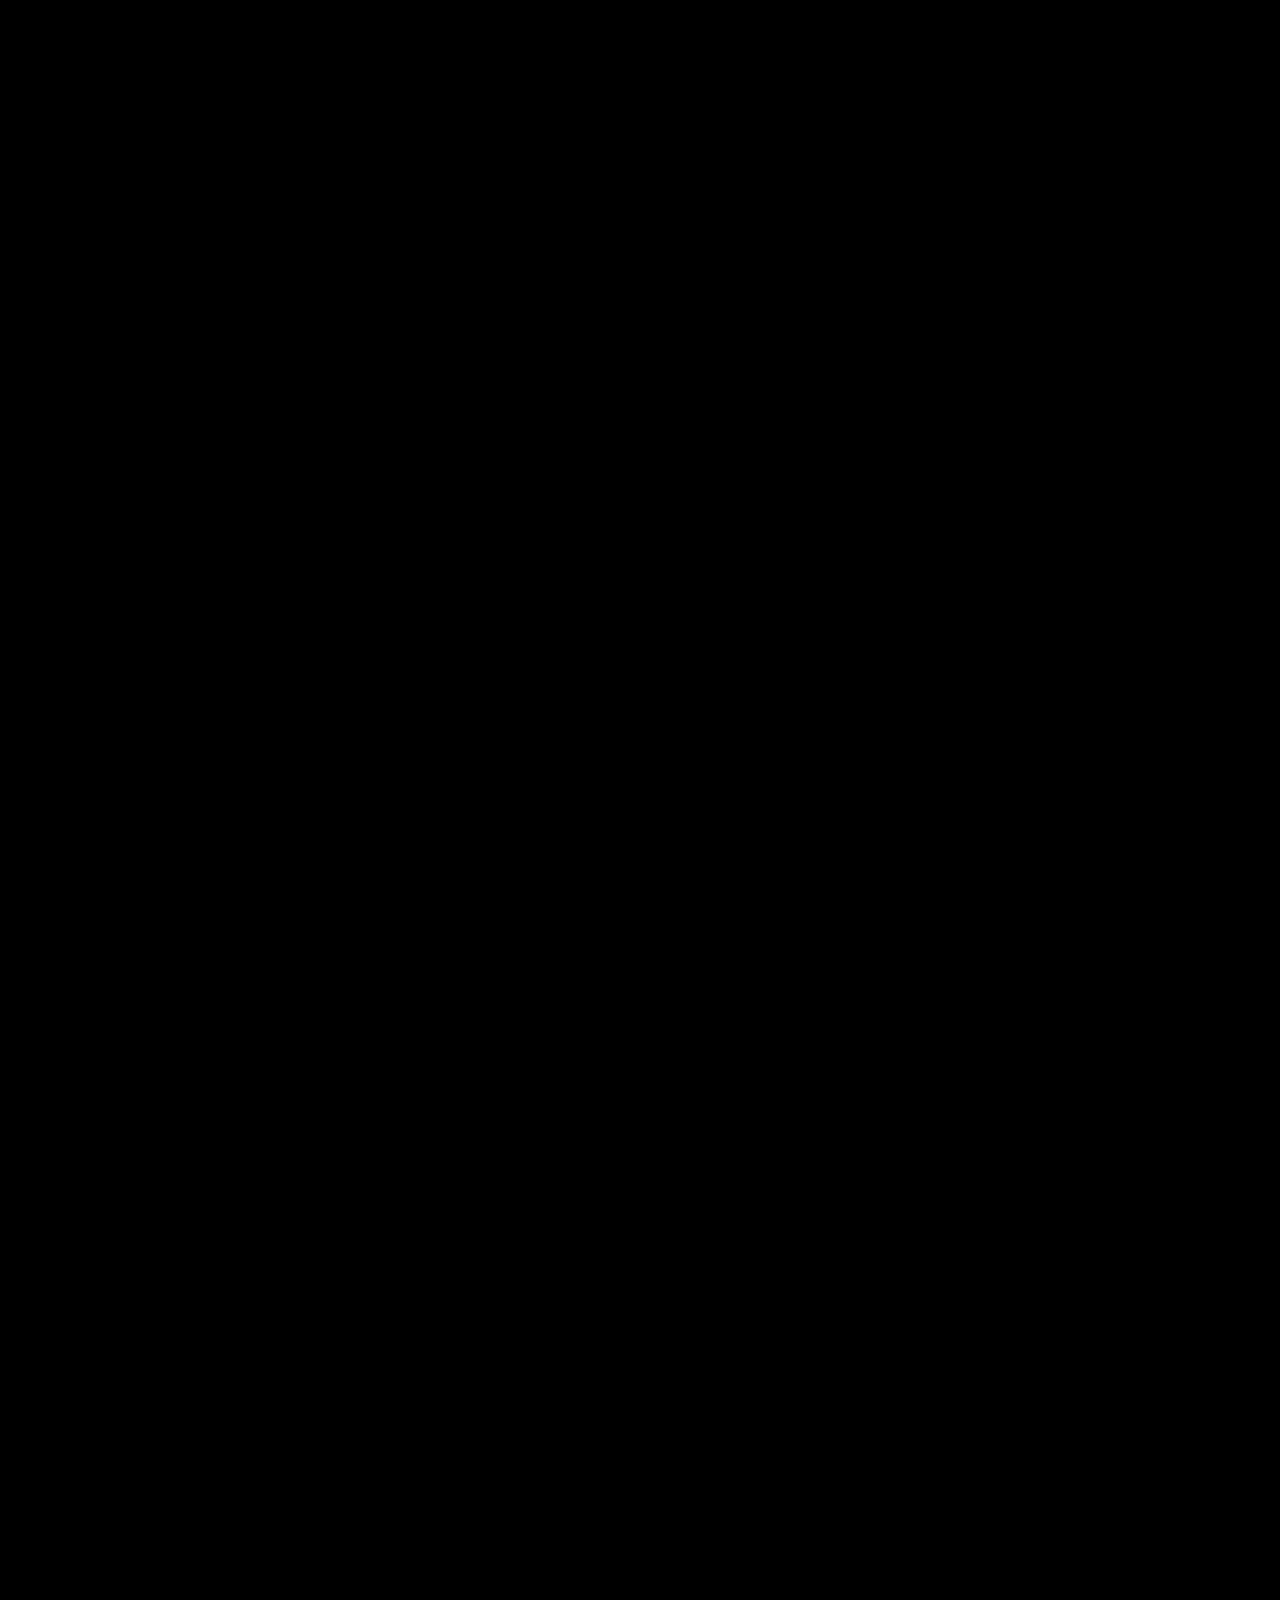
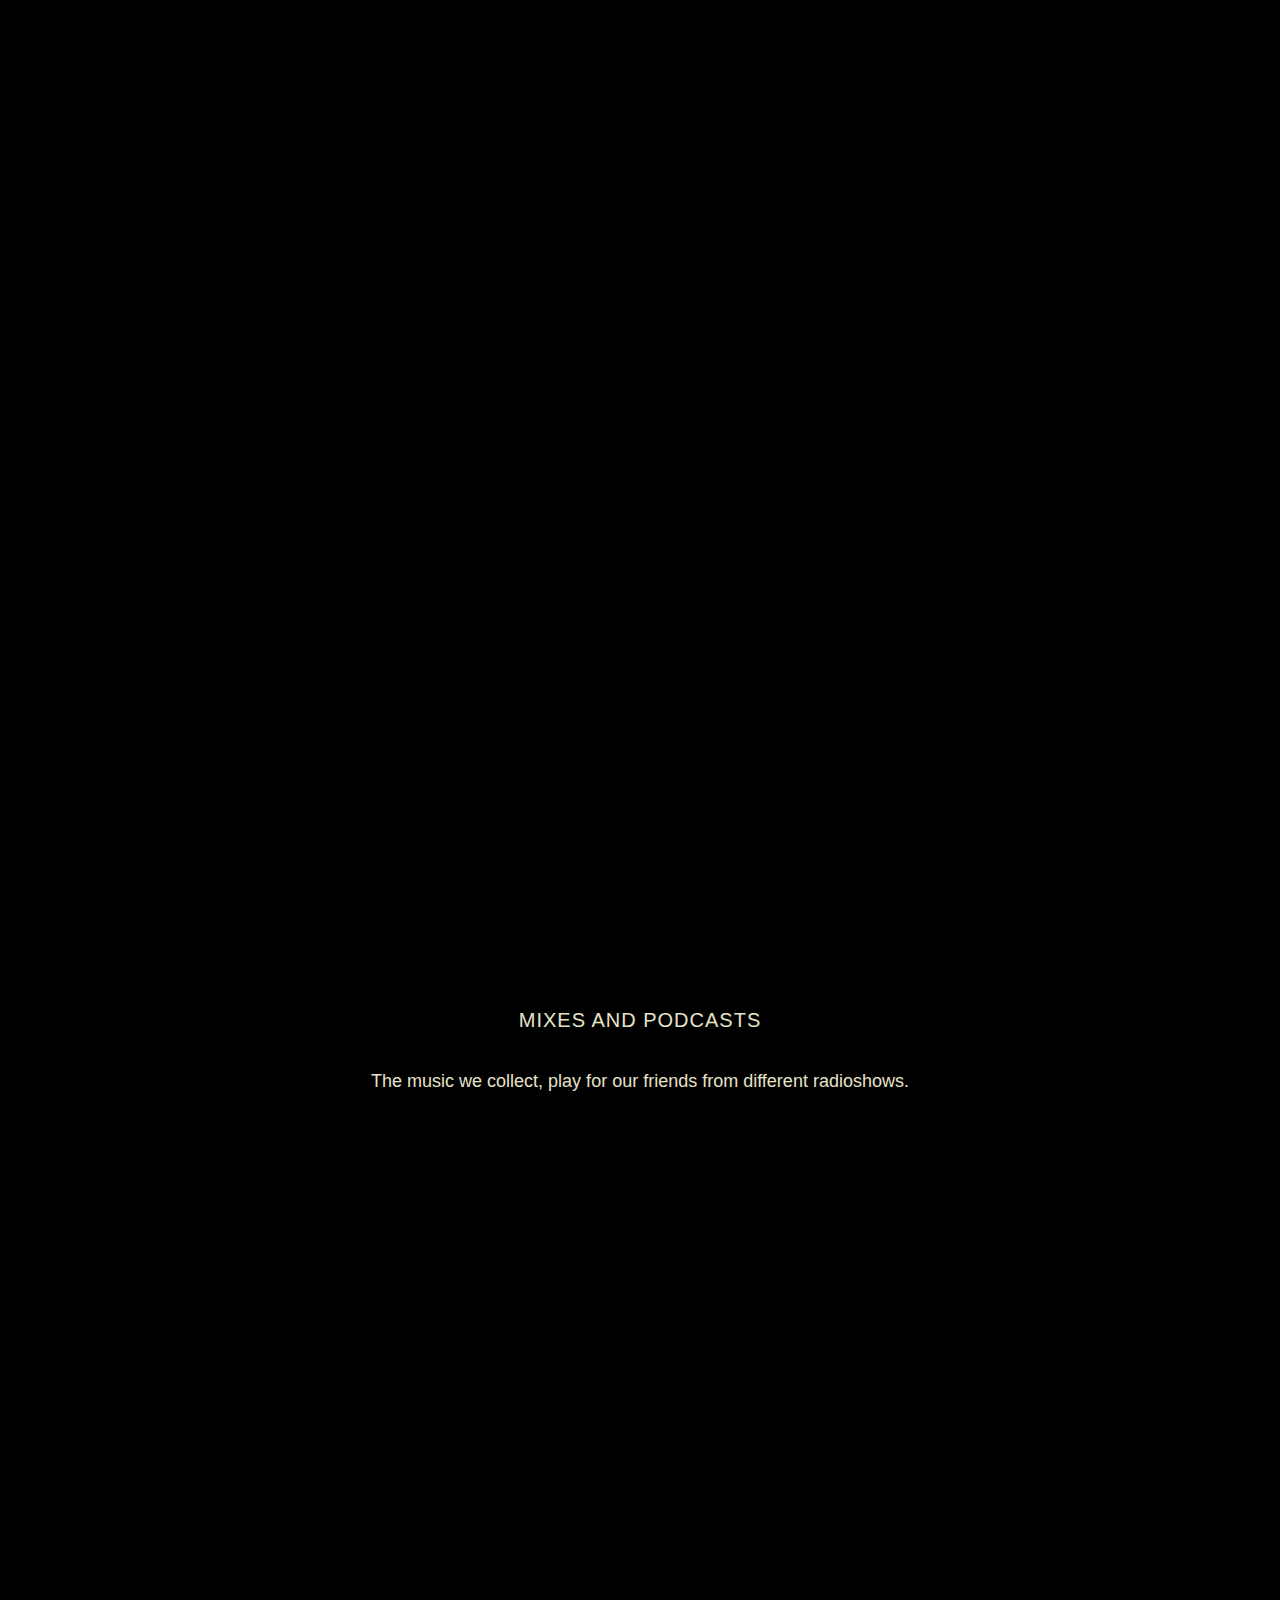
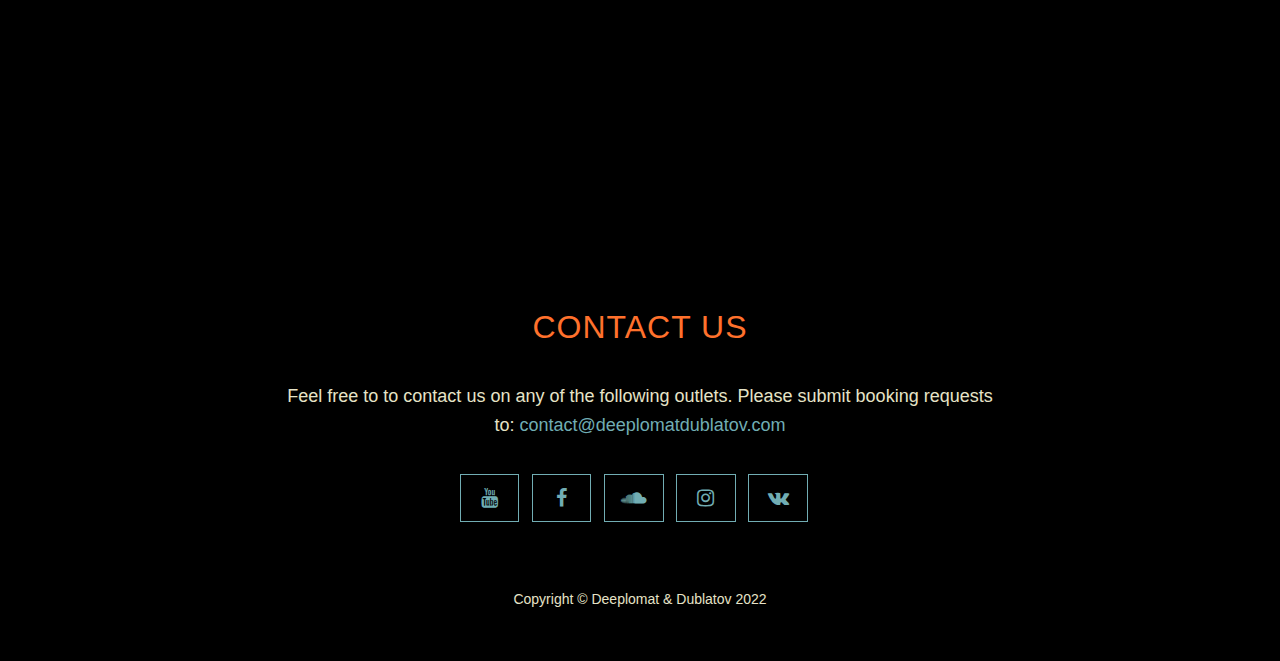
==== commit 82a4b070: "updated copyright year" ====
--- a/index.html
+++ b/index.html
@@ -19,7 +19,7 @@
       if (f.fbq) return; n = f.fbq = function ()
       {
         n.callMethod ?
-        n.callMethod.apply(n, arguments) : n.queue.push(arguments)
+          n.callMethod.apply(n, arguments) : n.queue.push(arguments)
       };
       if (!f._fbq) f._fbq = n; n.push = n; n.loaded = !0; n.version = '2.0';
       n.queue = []; t = b.createElement(e); t.async = !0;
@@ -326,7 +326,7 @@
   <!-- Footer -->
   <footer>
     <div class="container text-center">
-      <p>Copyright &copy; Deeplomat & Dublatov 2019</p>
+      <p>Copyright &copy; Deeplomat & Dublatov 2022</p>
     </div>
   </footer>
 
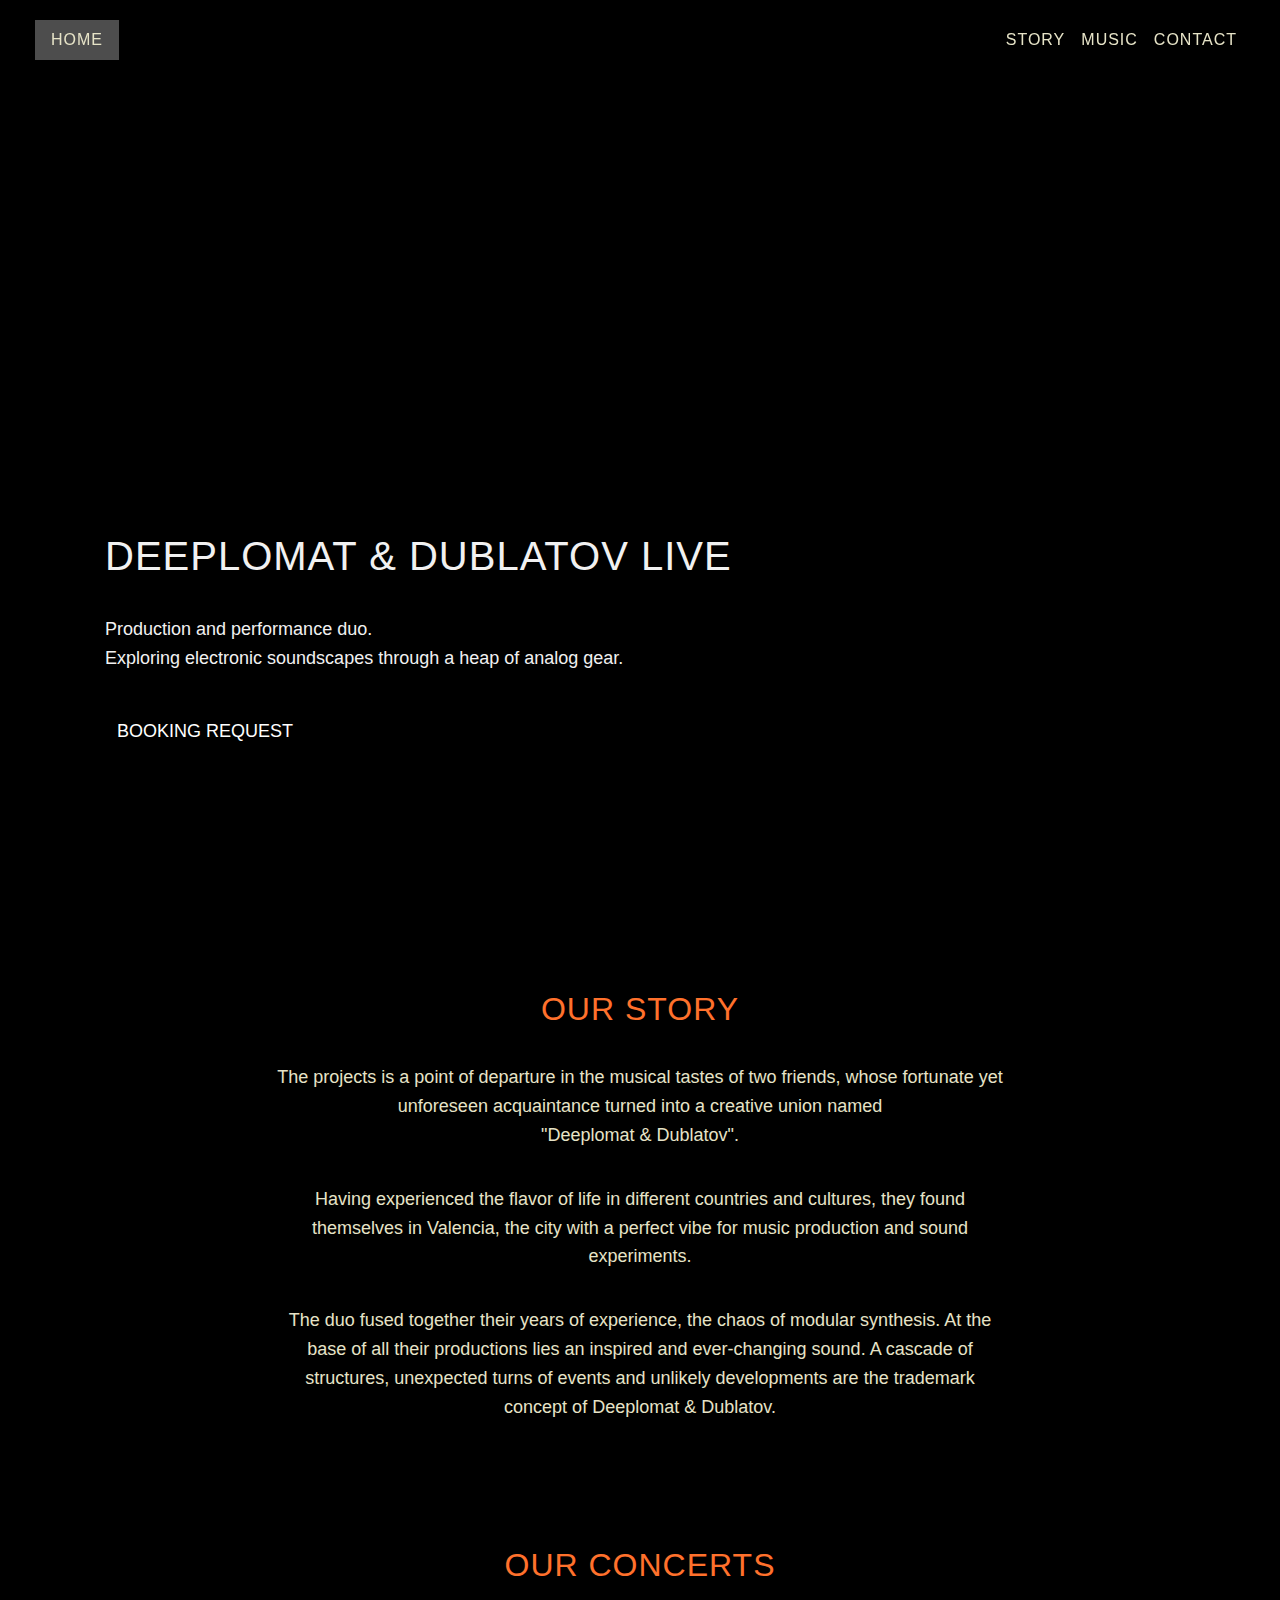
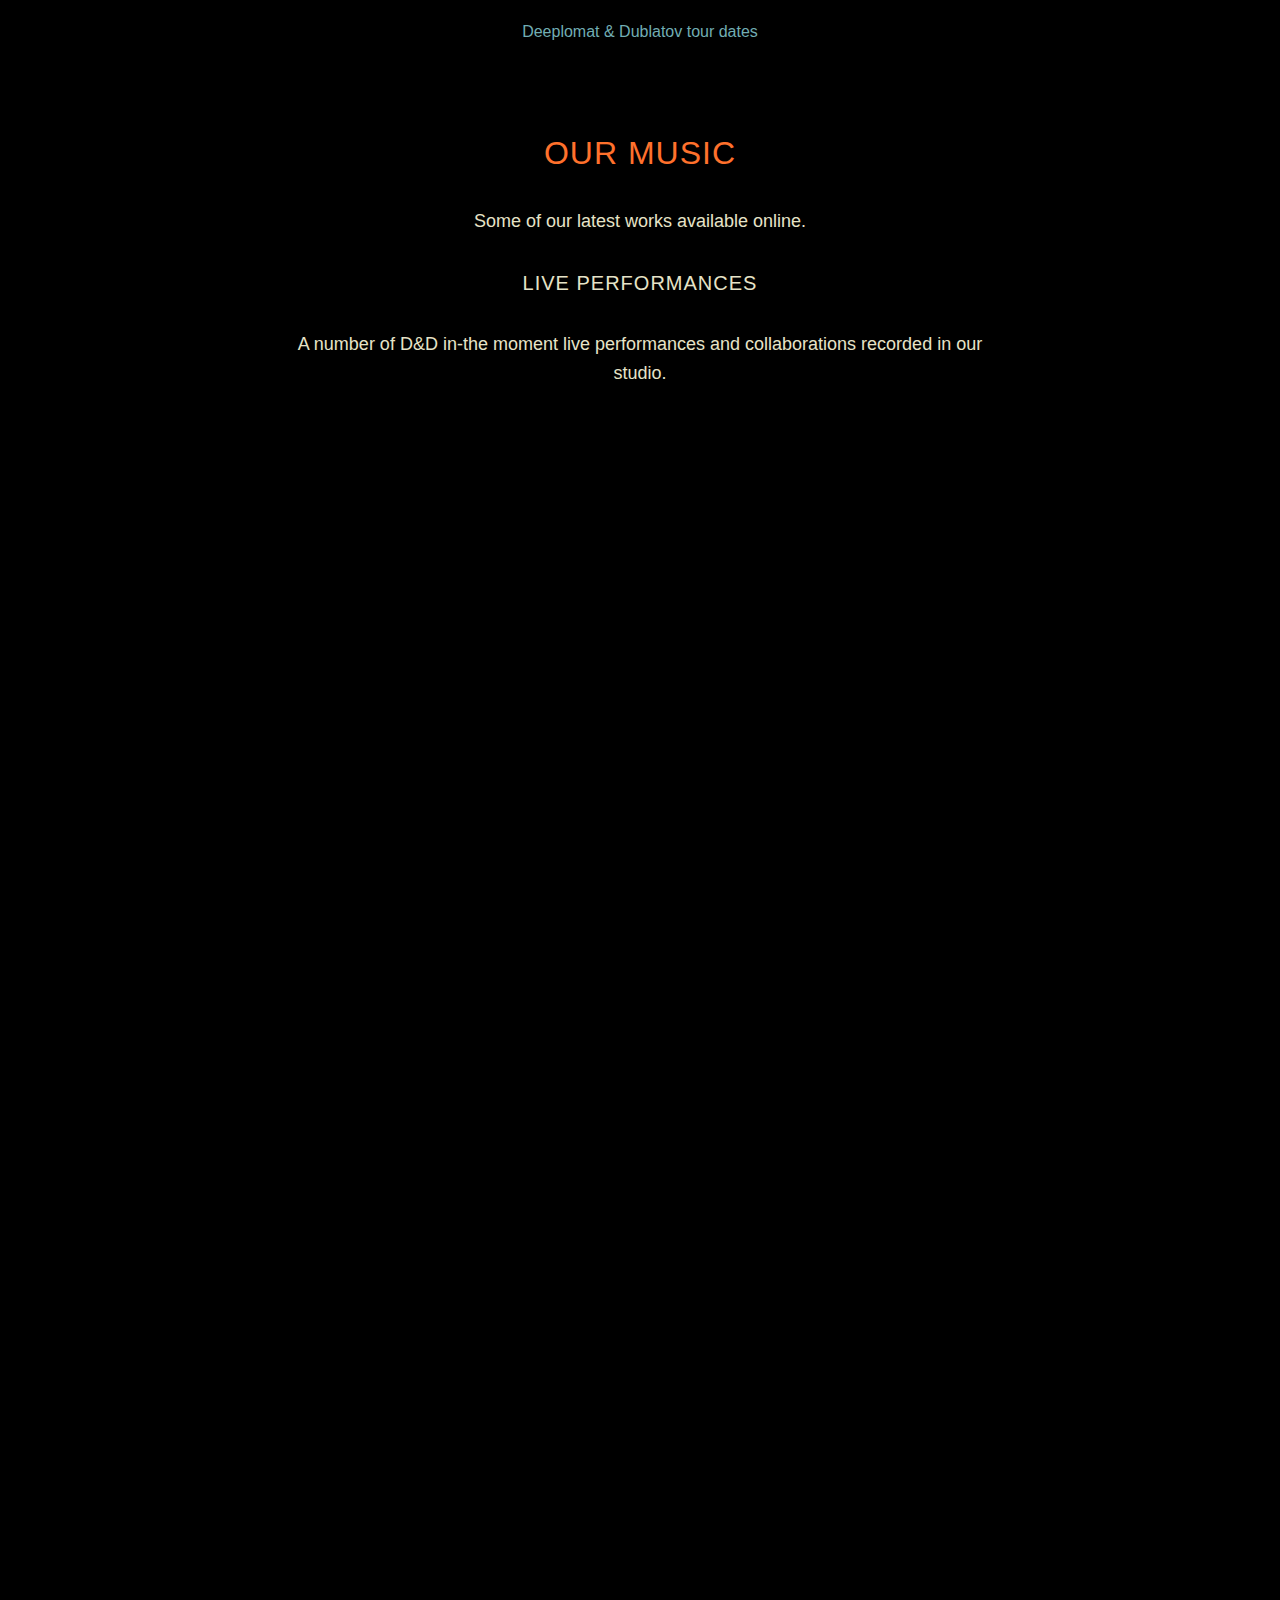
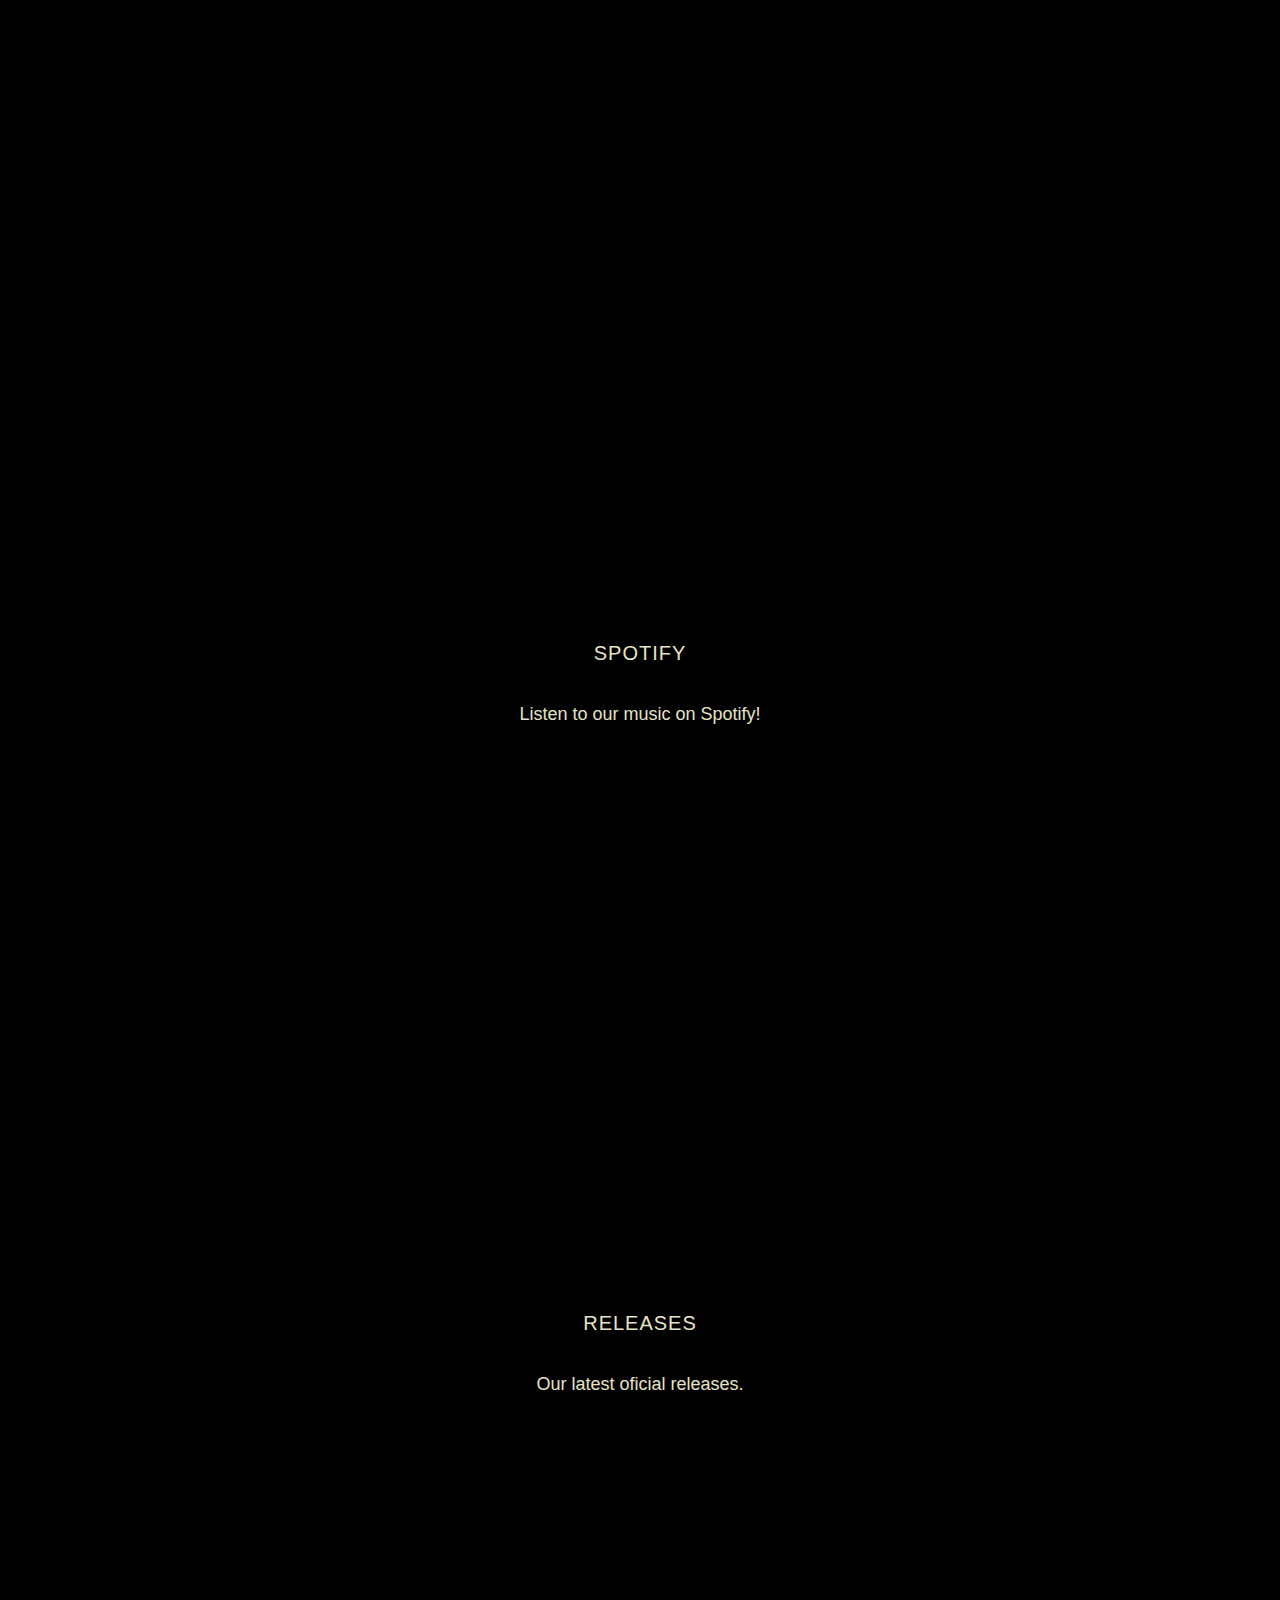
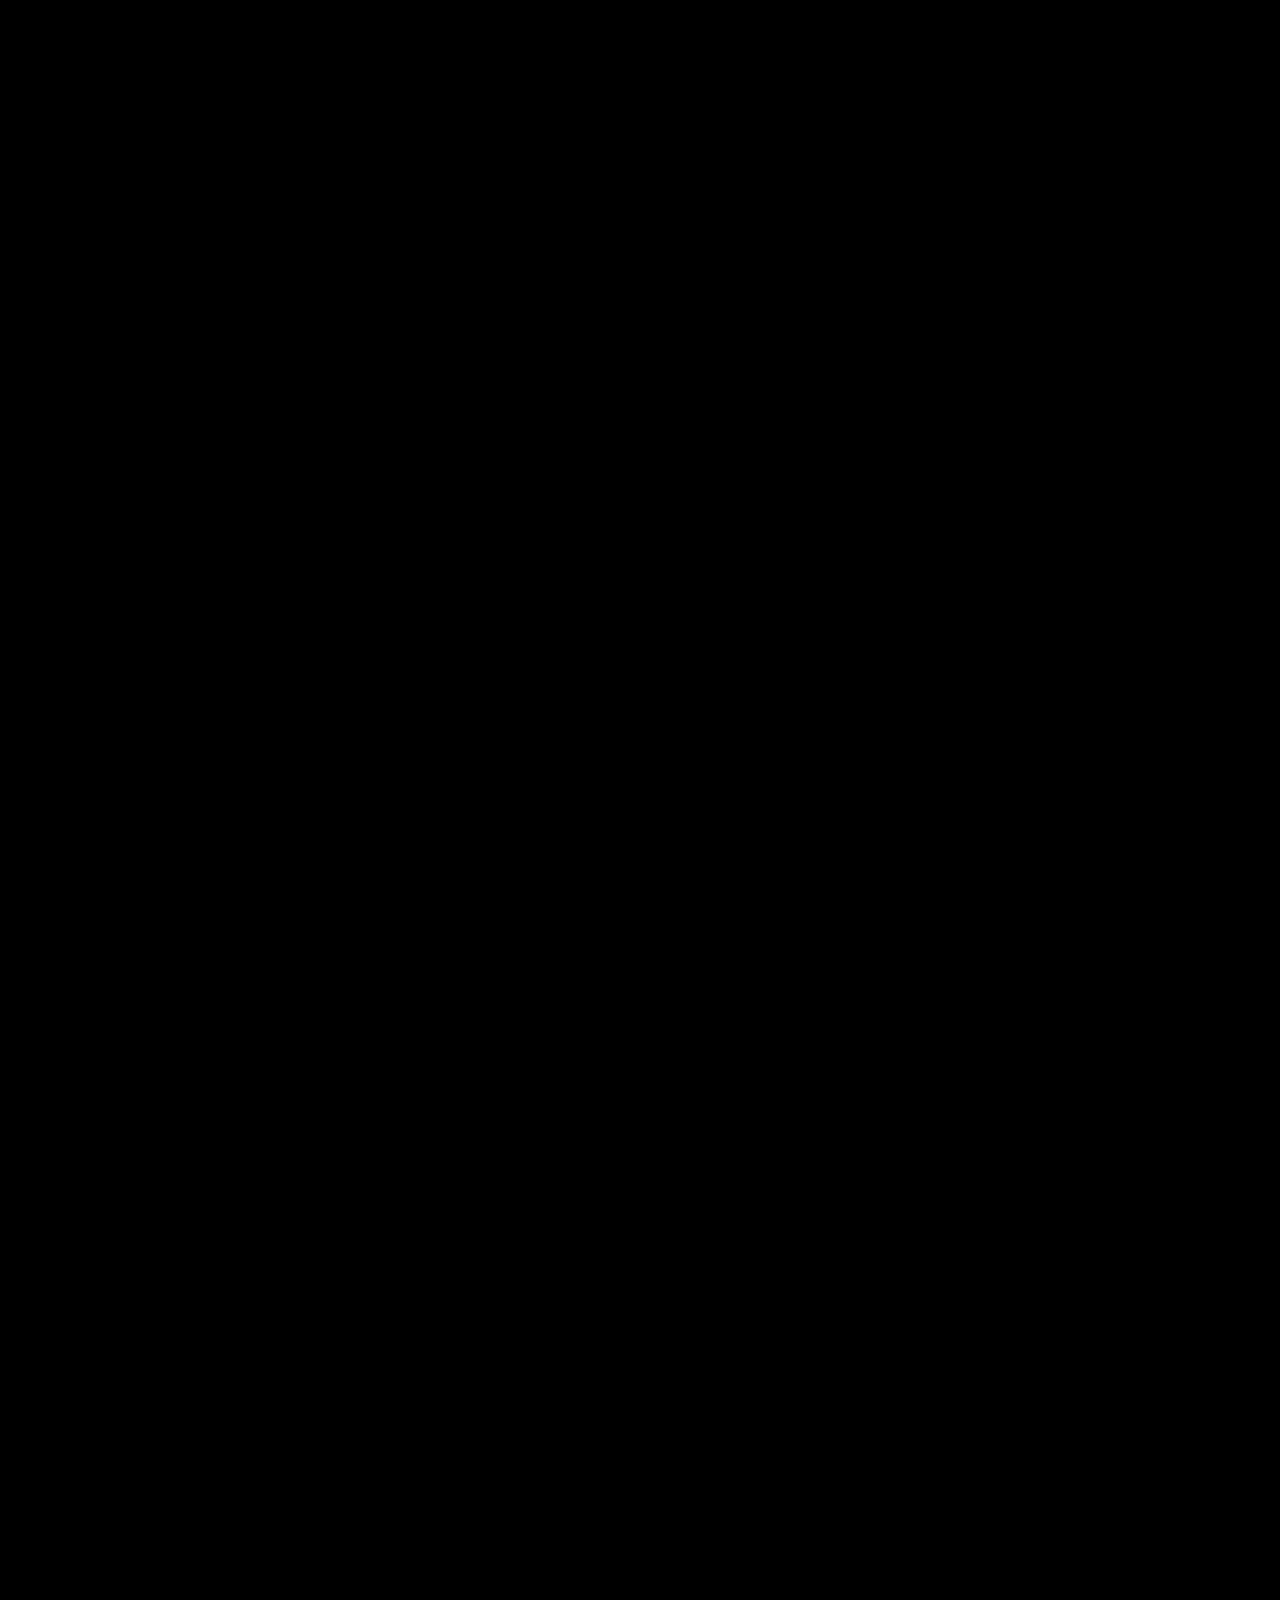
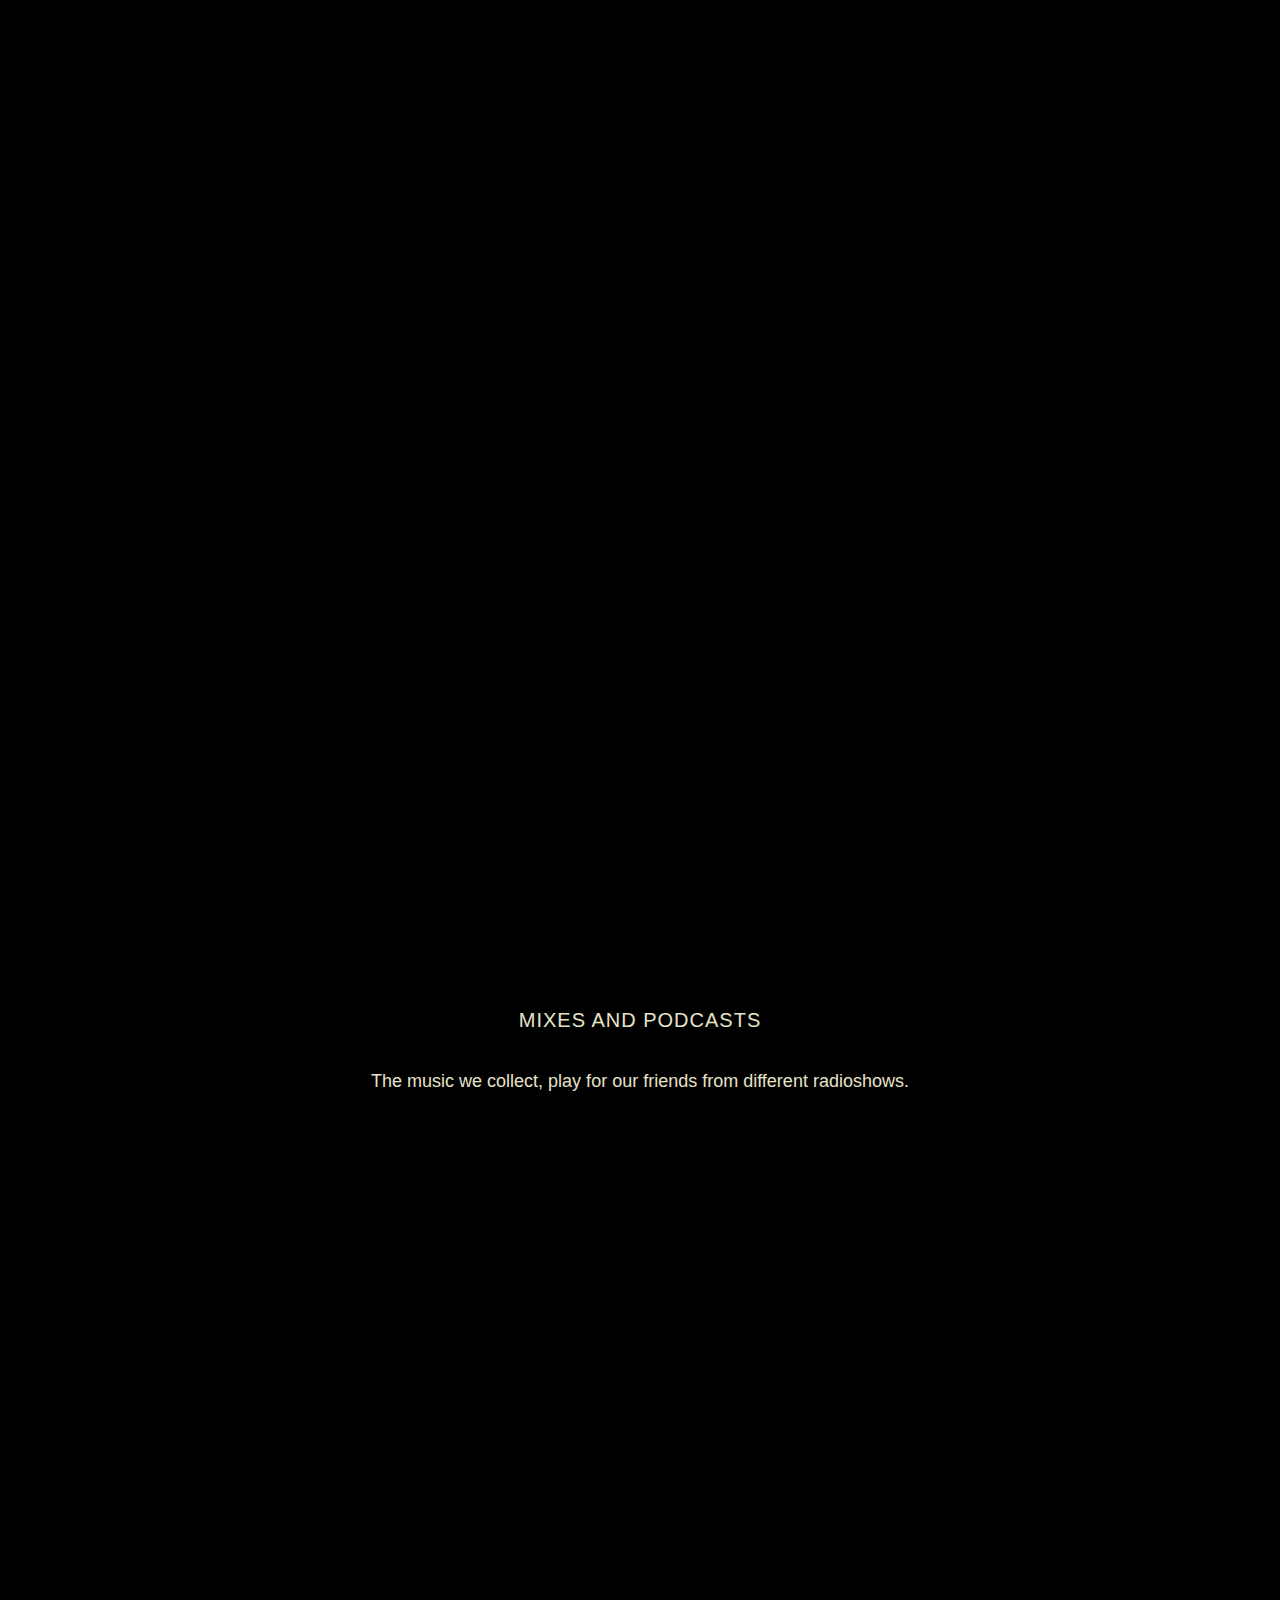
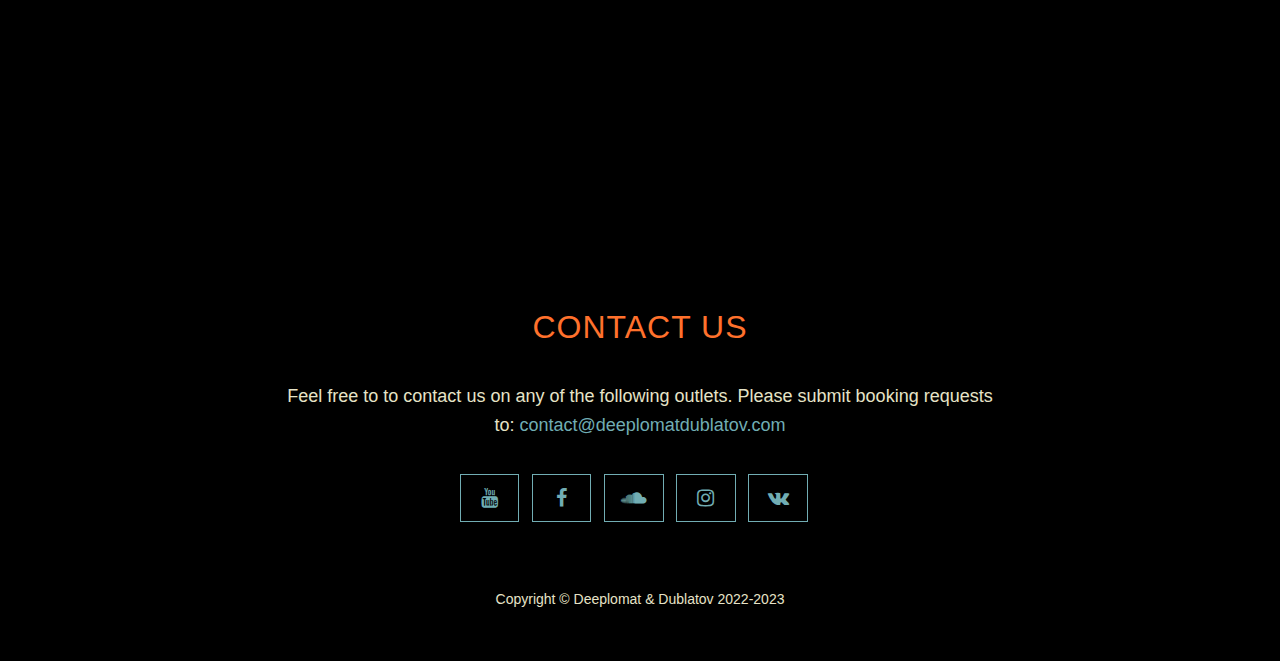
==== commit 6a05ae52: "updated copyright years" ====
--- a/index.html
+++ b/index.html
@@ -326,7 +326,7 @@
   <!-- Footer -->
   <footer>
     <div class="container text-center">
-      <p>Copyright &copy; Deeplomat & Dublatov 2022</p>
+      <p>Copyright &copy; Deeplomat & Dublatov 2022-2023</p>
     </div>
   </footer>
 
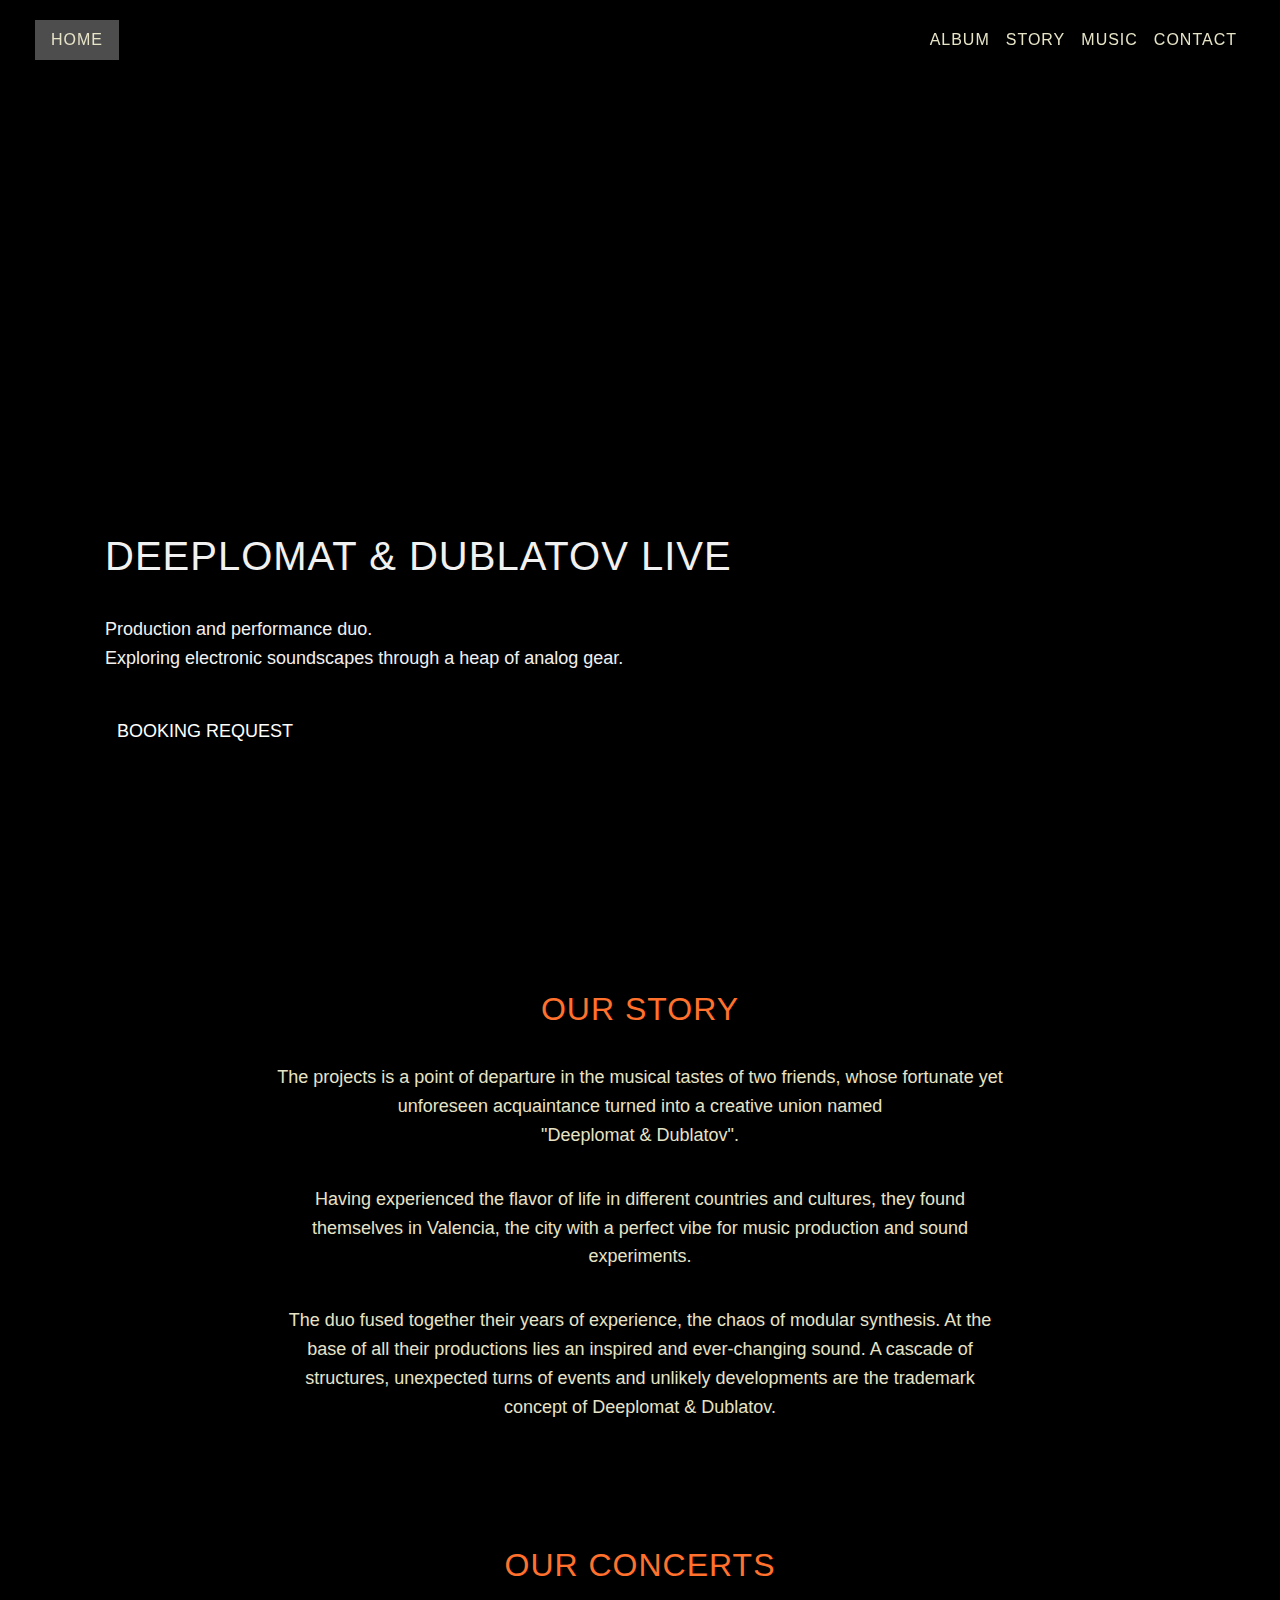
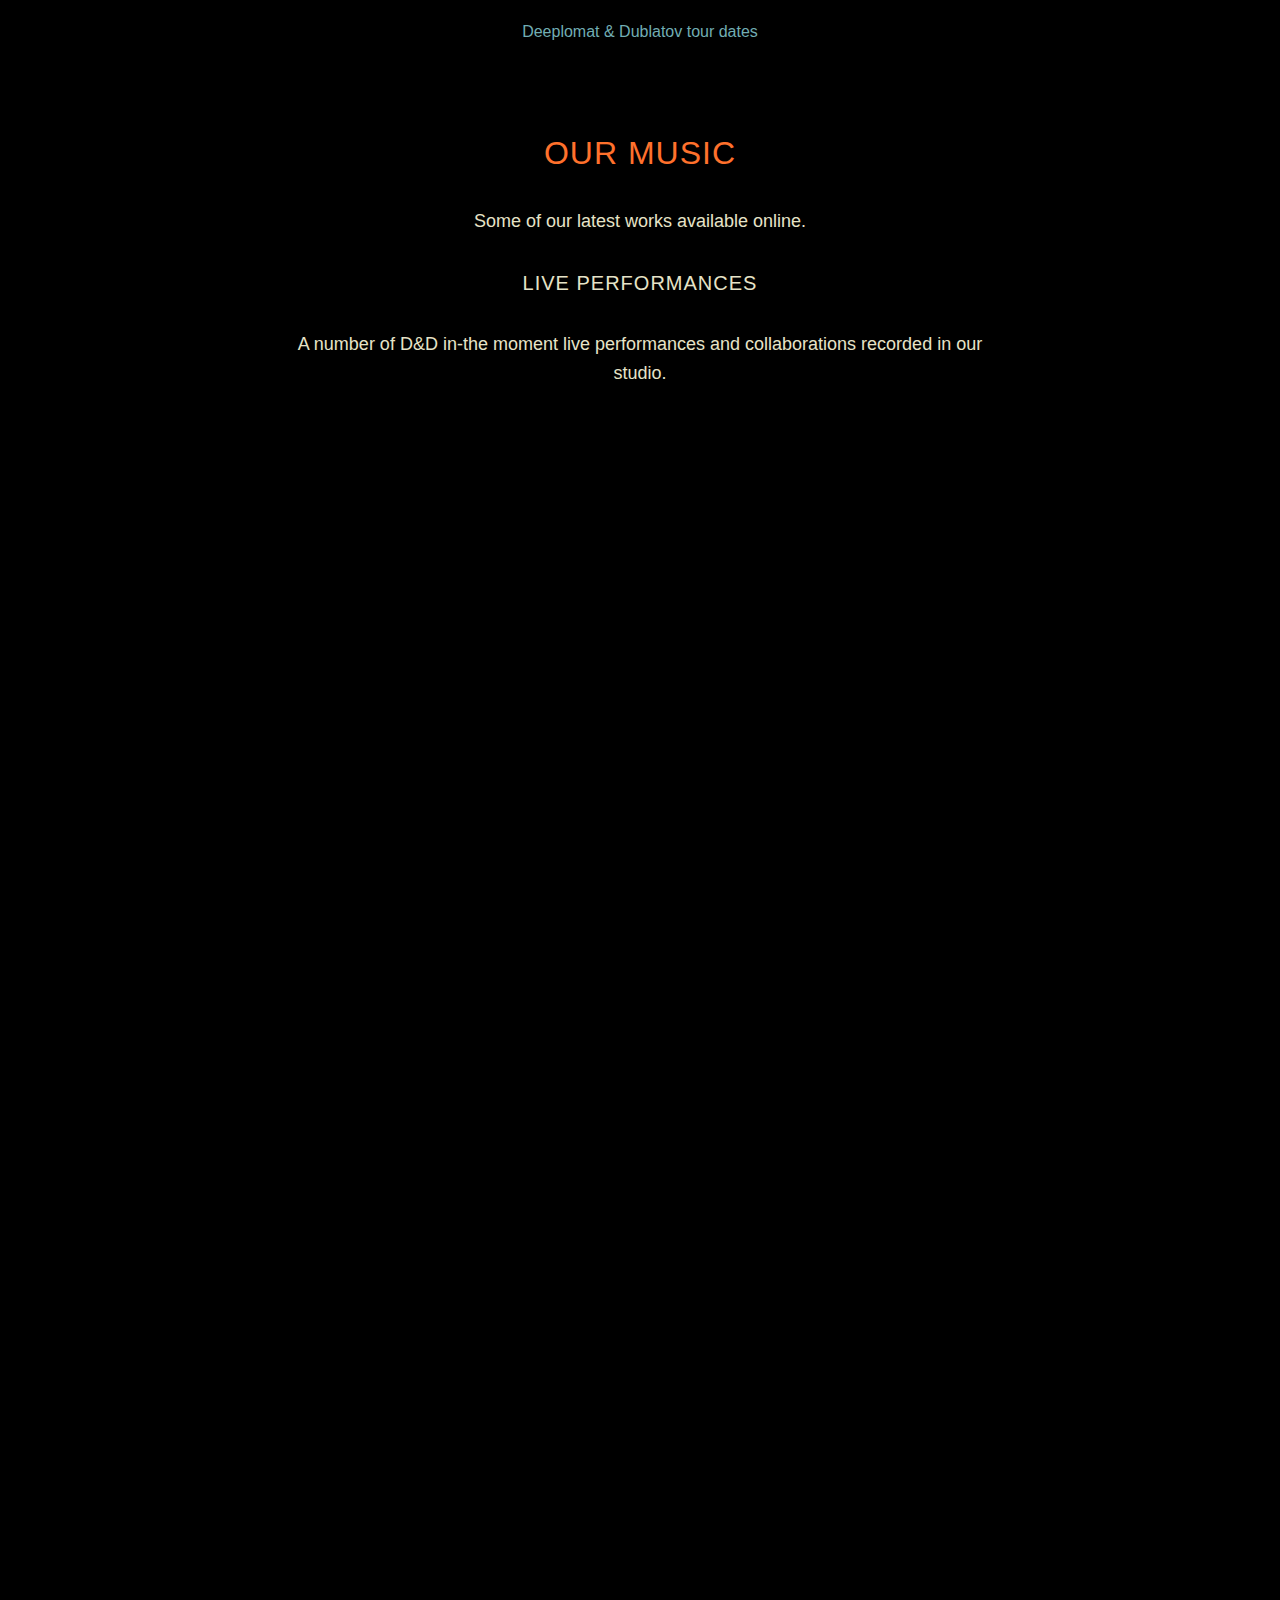
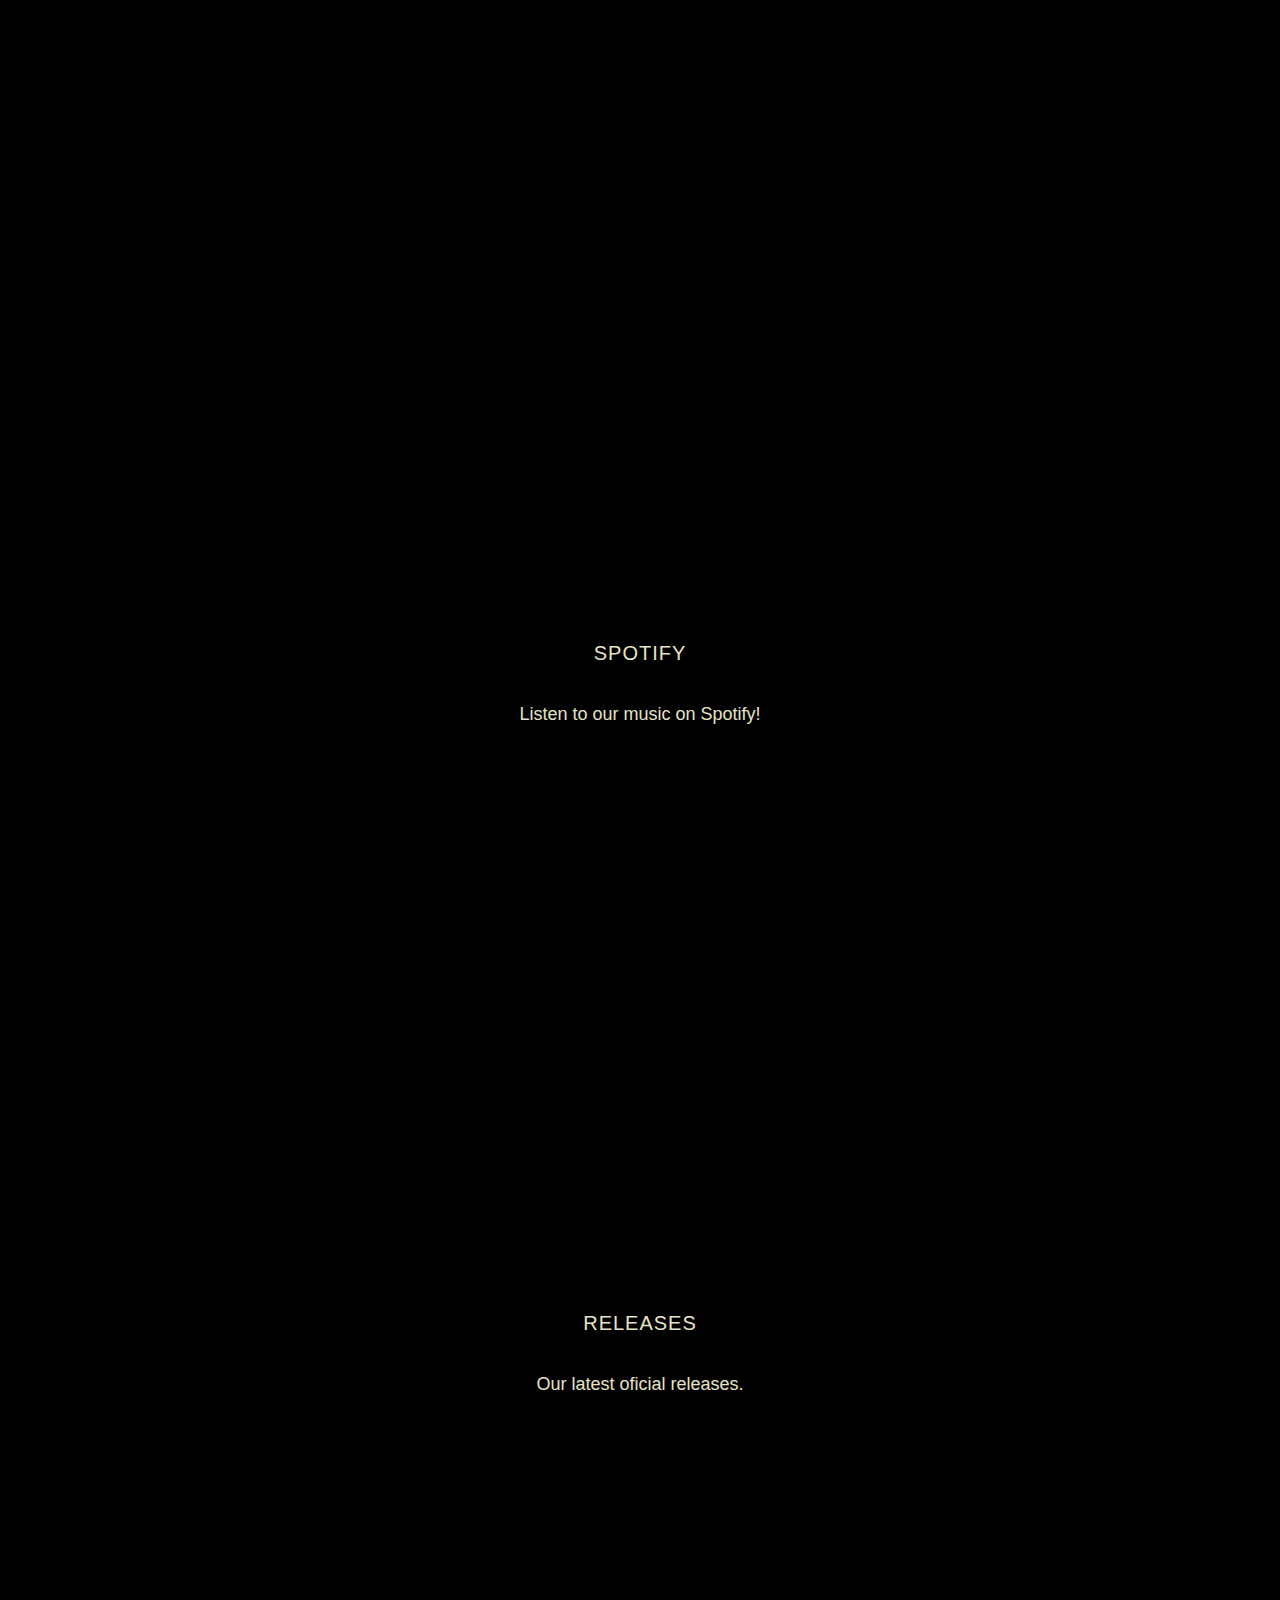
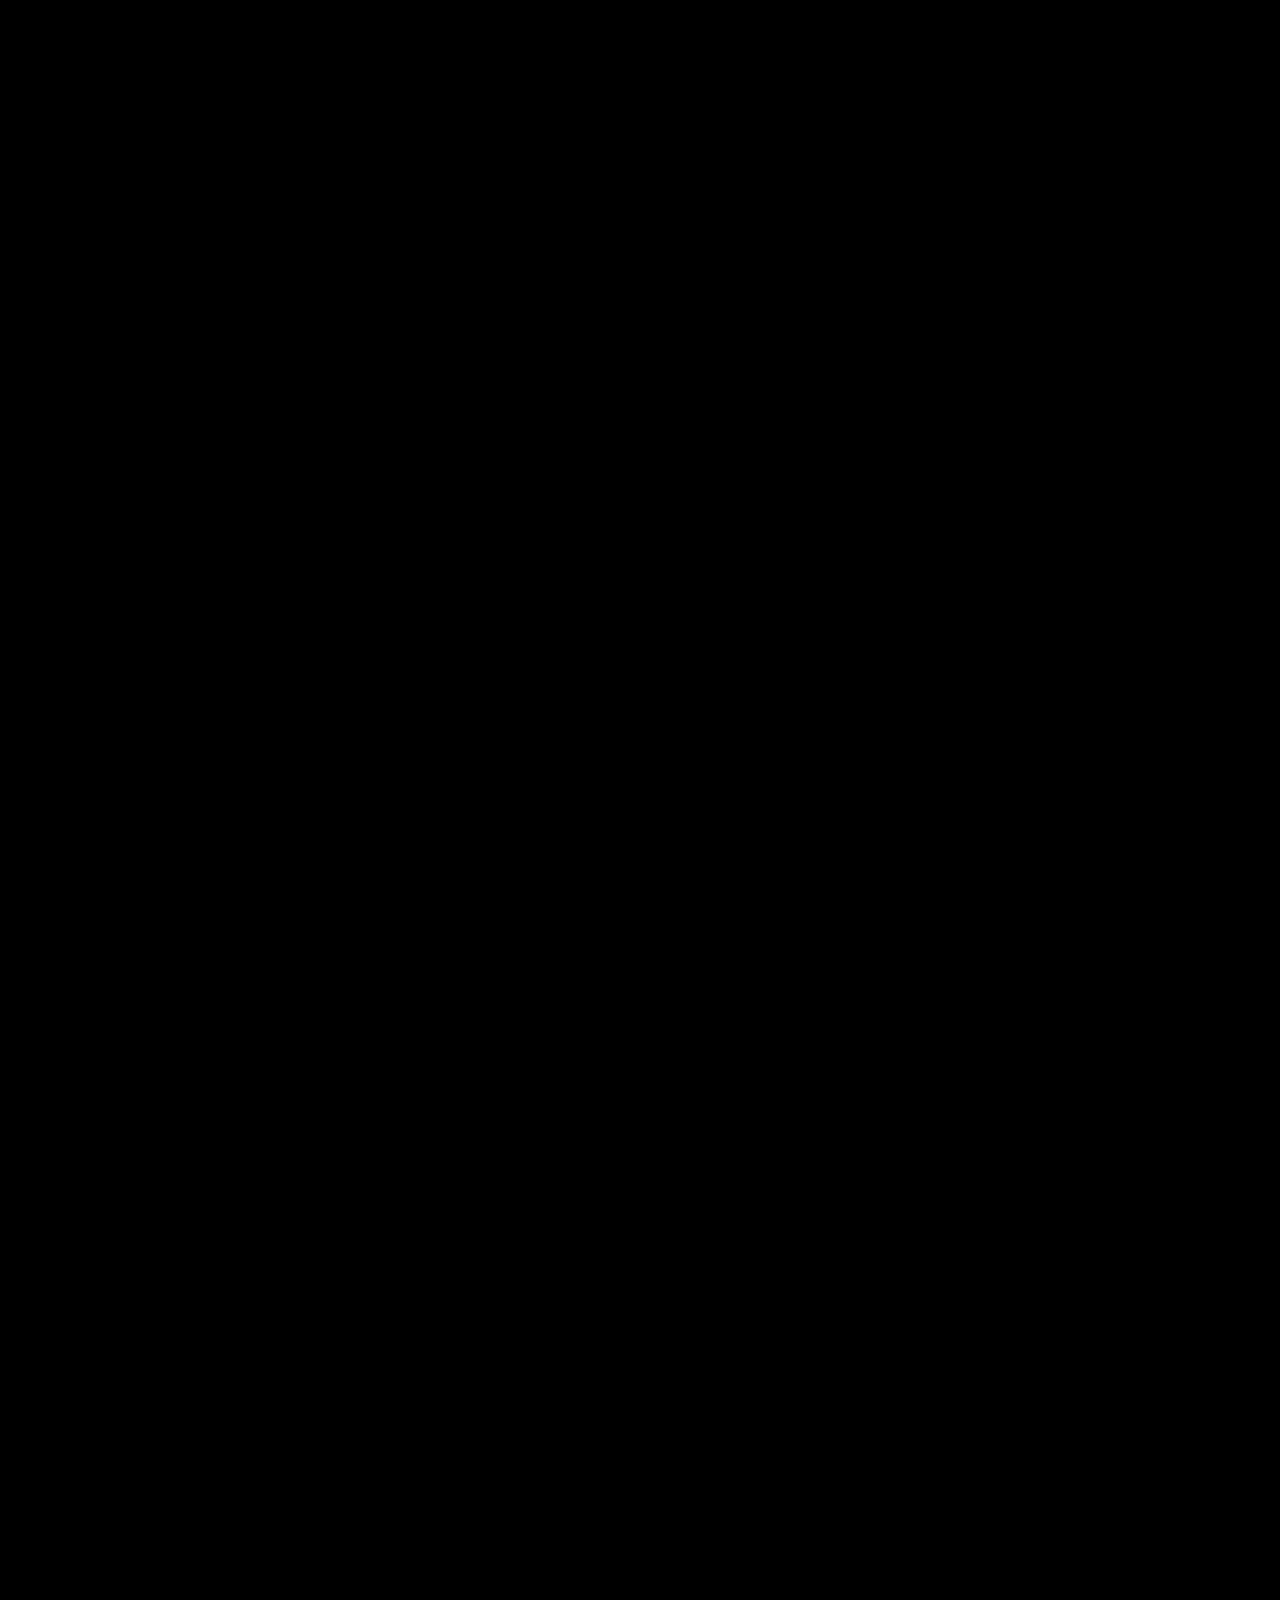
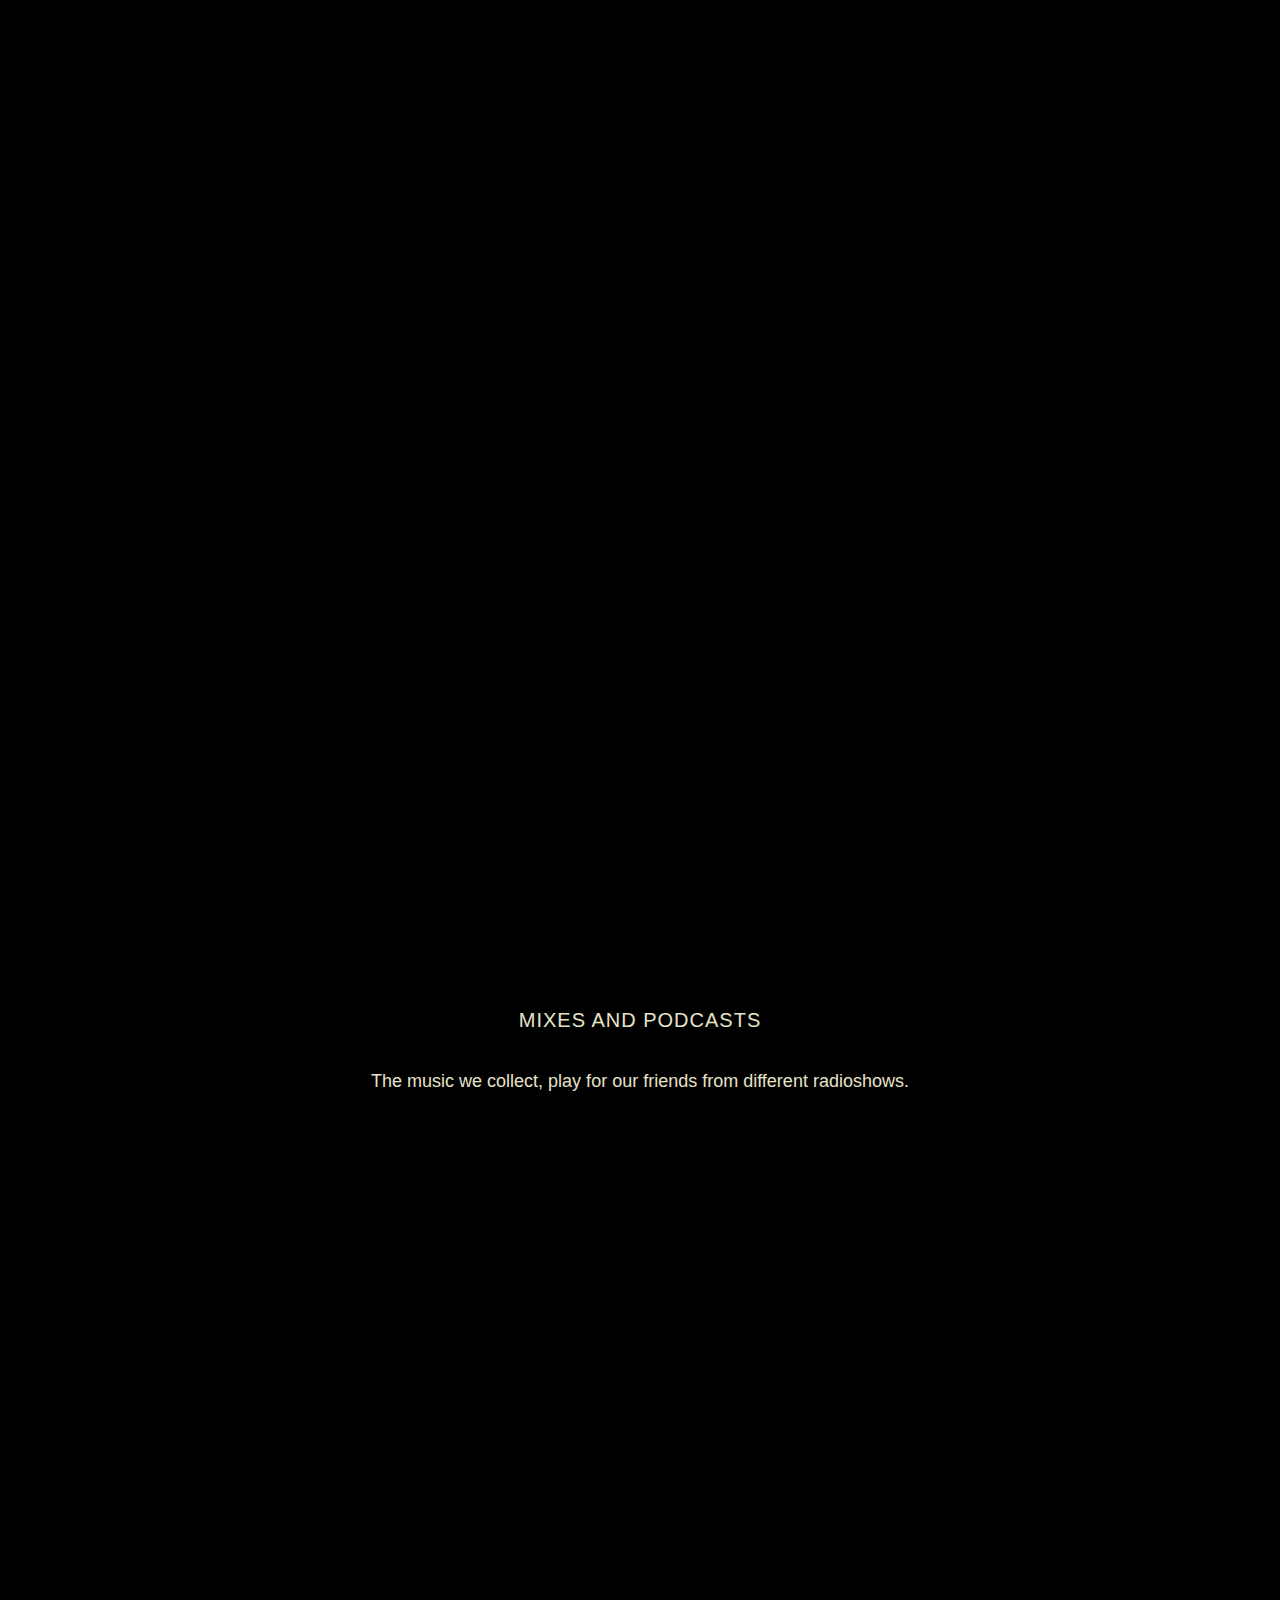
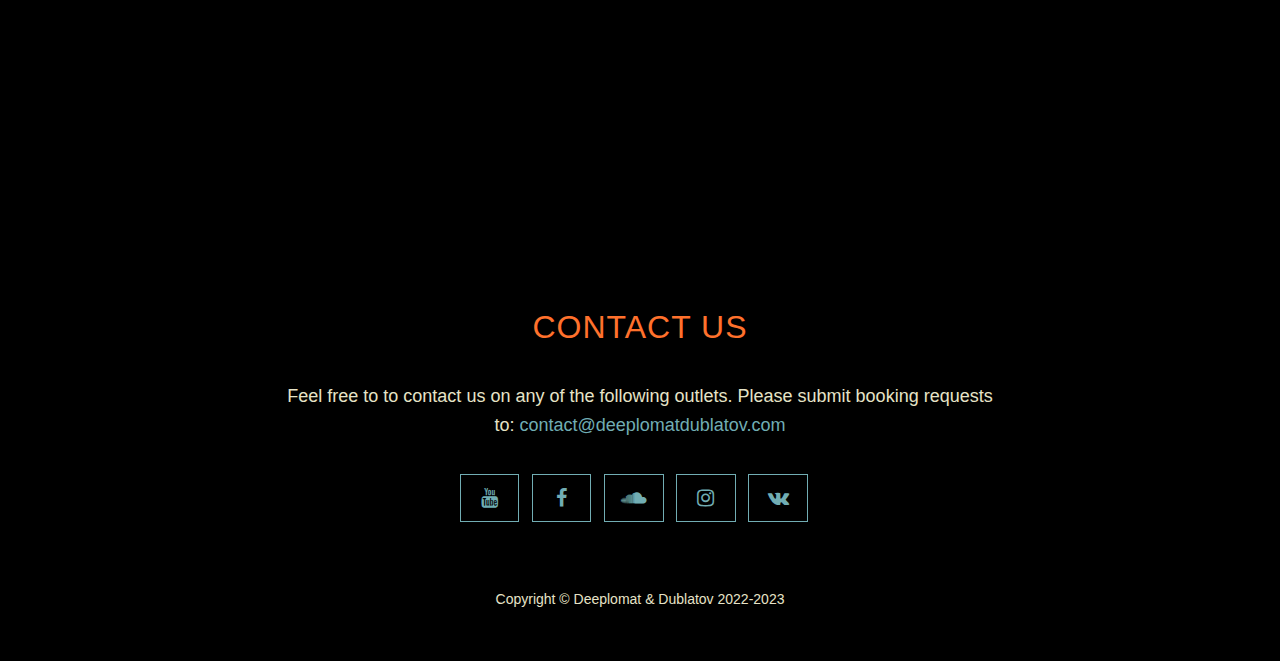
==== commit 6cbf040d: "added album download link page" ====
--- a/index.html
+++ b/index.html
@@ -14,10 +14,8 @@
 
   <!-- Facebook Pixel Code -->
   <script>
-    !function (f, b, e, v, n, t, s)
-    {
-      if (f.fbq) return; n = f.fbq = function ()
-      {
+    !function (f, b, e, v, n, t, s) {
+      if (f.fbq) return; n = f.fbq = function () {
         n.callMethod ?
           n.callMethod.apply(n, arguments) : n.queue.push(arguments)
       };
@@ -60,15 +58,12 @@
   <script>
 
     // Pause and play the video, and change the button text
-    function myFunction() 
-    {
-      if (myVideo.paused) 
-      {
+    function myFunction() {
+      if (myVideo.paused) {
         myVideo.play();
         myBtn.innerHTML = "Pause";
       }
-      else 
-      {
+      else {
         myVideo.pause();
         myBtn.innerHTML = "Play";
       }
@@ -92,6 +87,9 @@
       <div class="collapse navbar-collapse" id="navbarResponsive">
         <ul class="navbar-nav ml-auto">
           <li class="nav-item">
+            <a class="nav-link js-scroll-trigger" href="dreamdome-album/index.html">Album</a>
+          </li>
+          <li class="nav-item">
             <a class="nav-link js-scroll-trigger" href="#bio">Story</a>
           </li>
           <li class="nav-item">
--- a/css/deeplomatdublatov.css
+++ b/css/deeplomatdublatov.css
@@ -26,4 +26,12 @@
   background: #000;
   color: #fff;
   cursor: hand;
-}+}
+
+.dody{ 
+  background: url(../dreamdome-album/cover_cropped.jpg) no-repeat top center fixed; 
+  -webkit-background-size: cover;
+  -moz-background-size: cover;
+  -o-background-size: cover;
+  background-size: cover;
+ }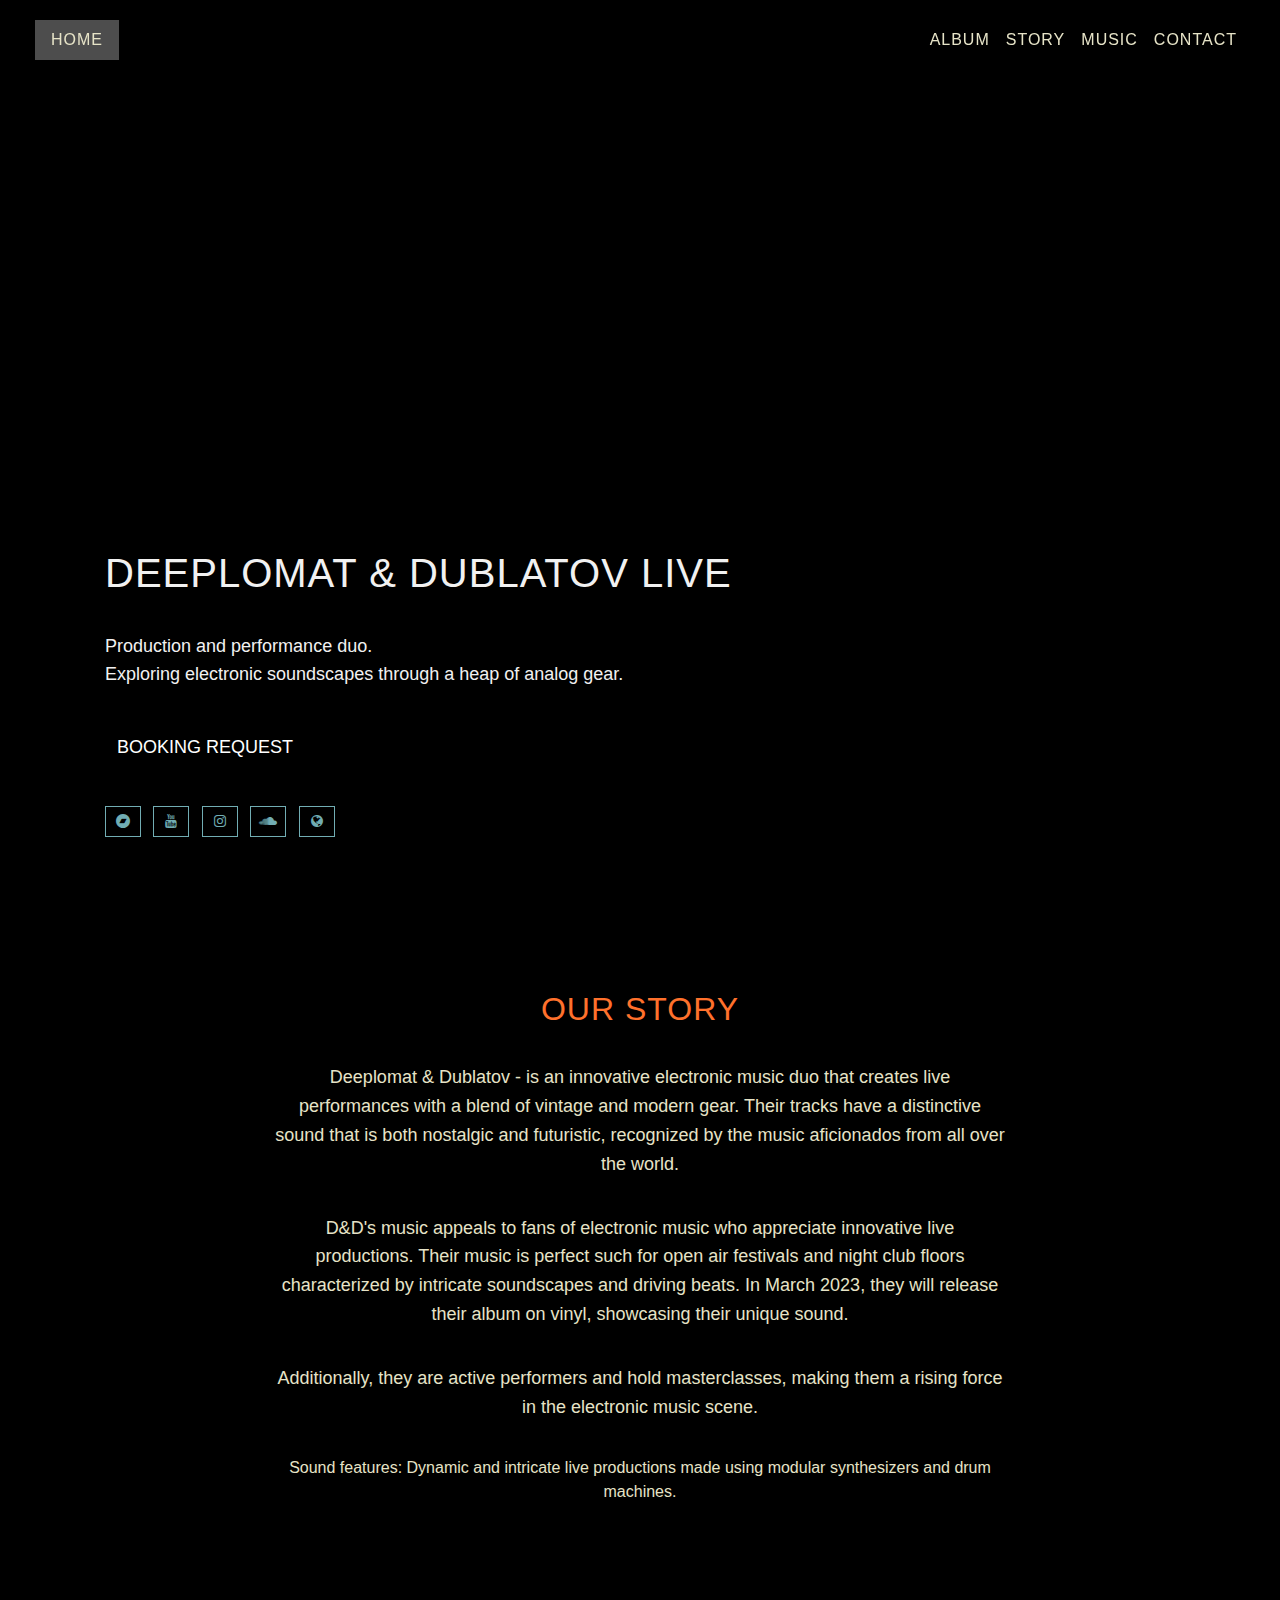
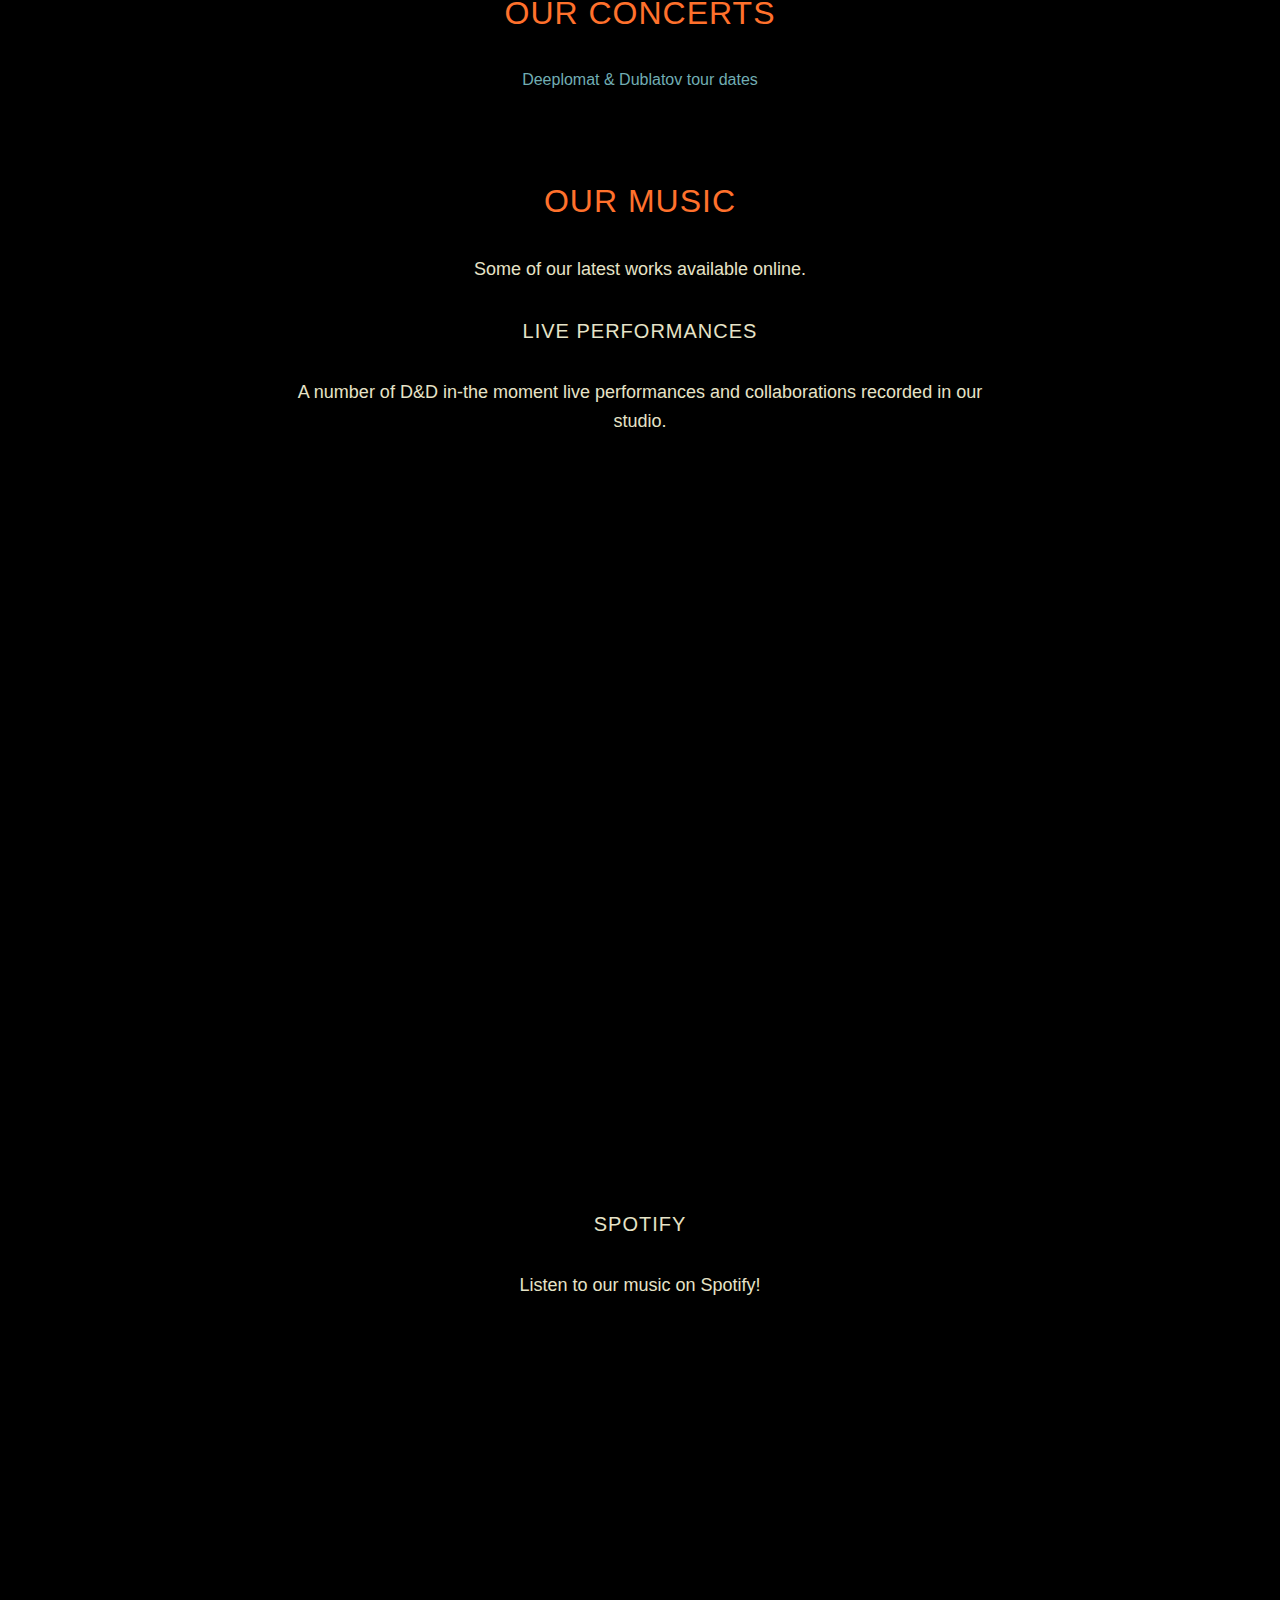
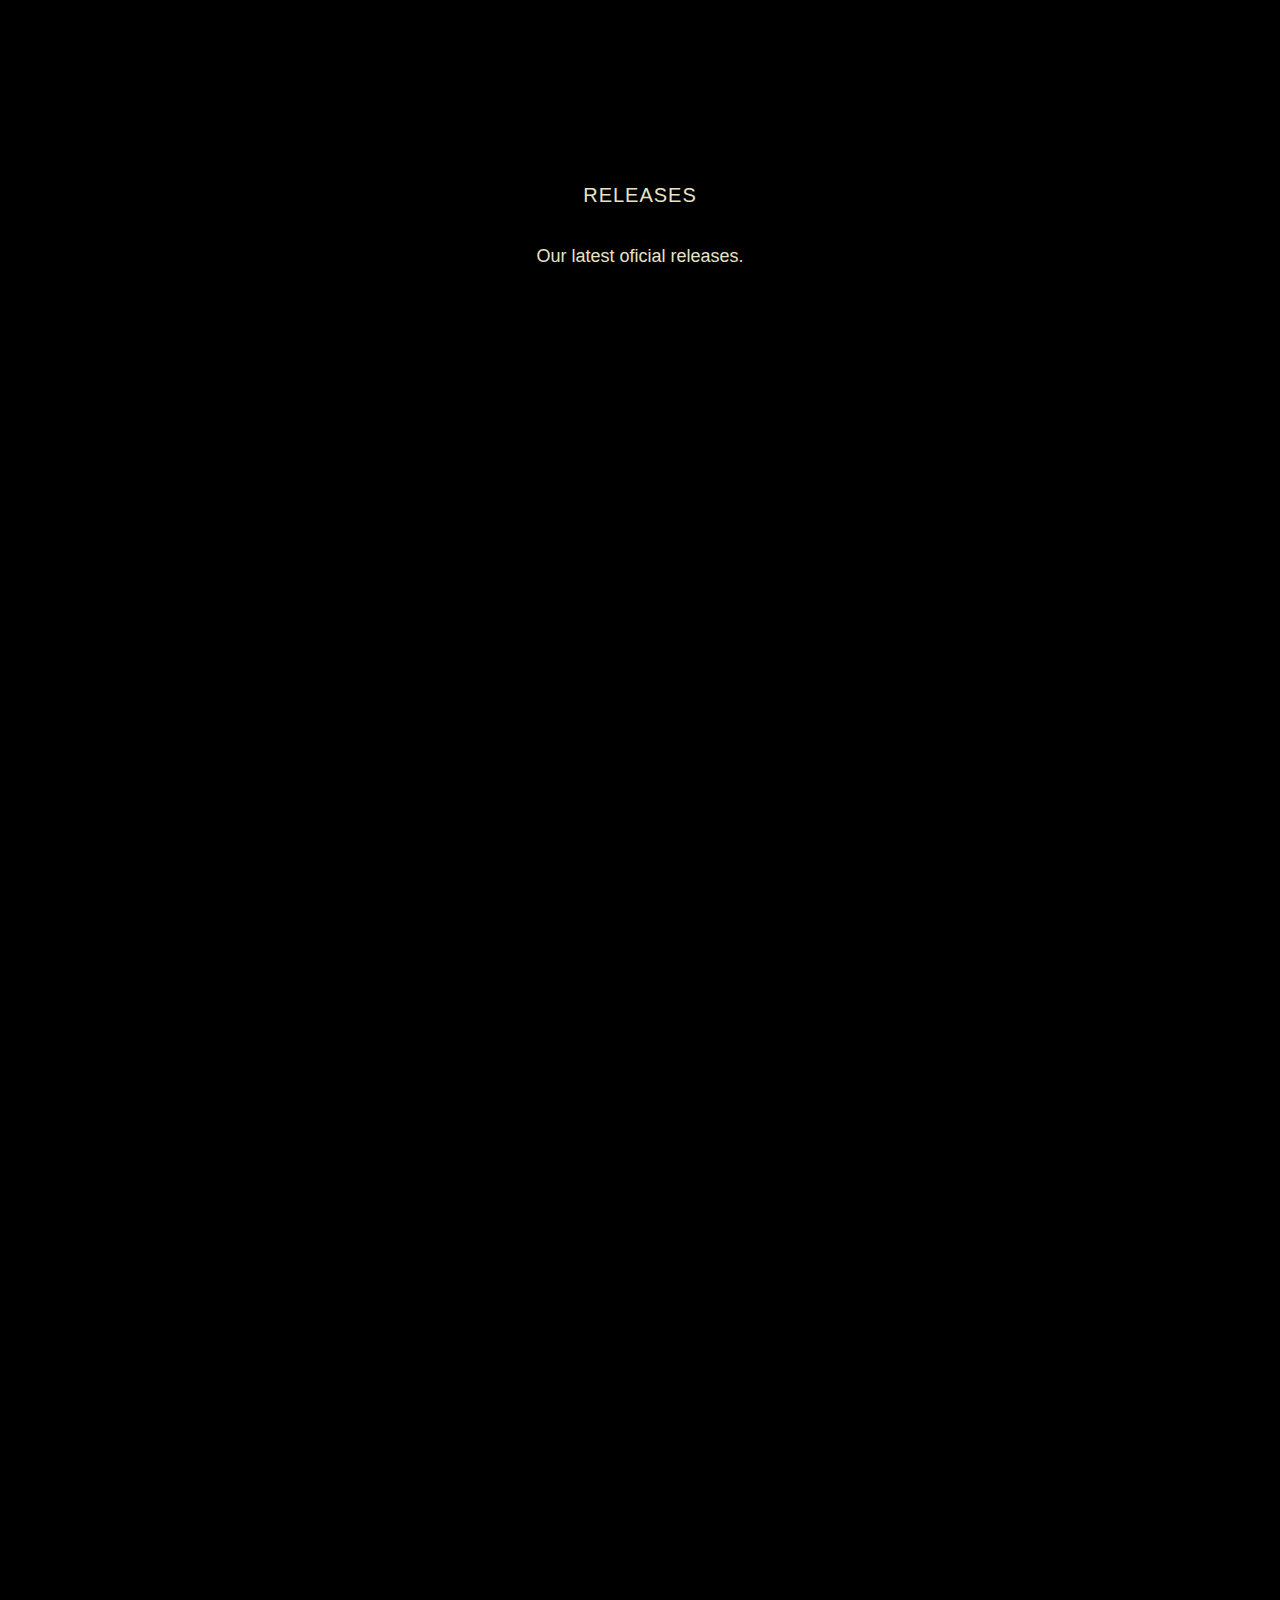
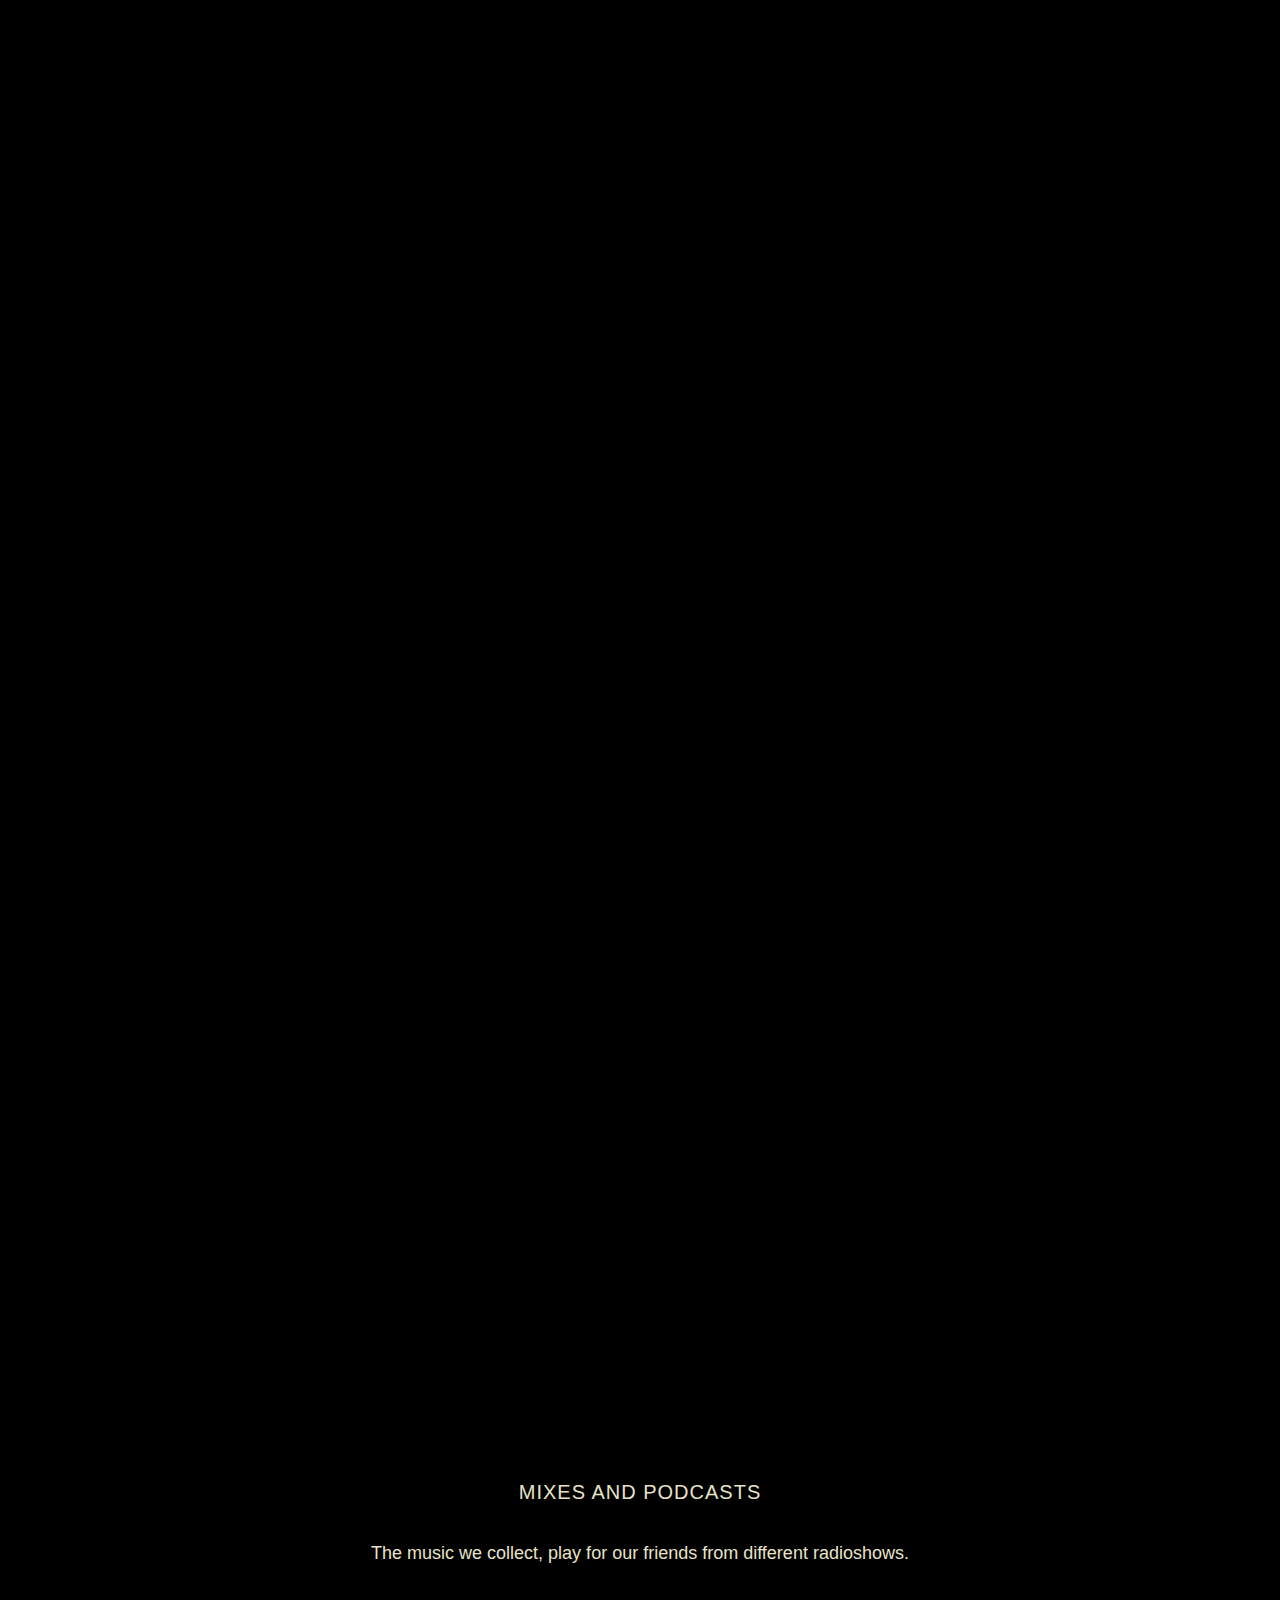
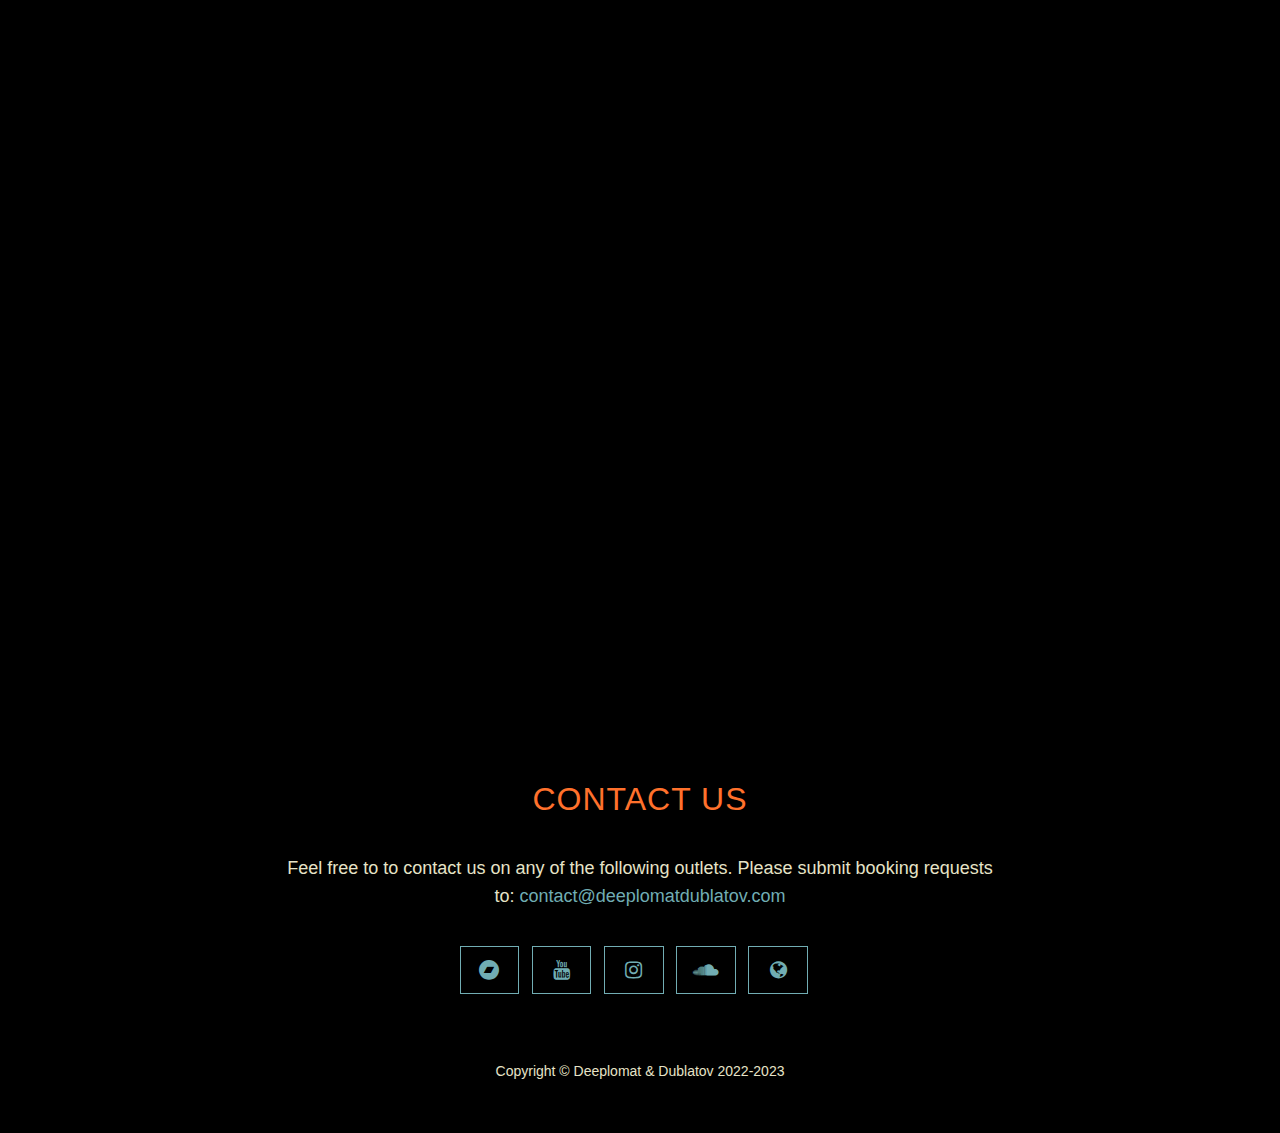
==== commit 3fa02d29: "page content updates, new social buttons" ====
--- a/index.html
+++ b/index.html
@@ -127,7 +127,44 @@
               <p>Production and performance duo.</br>
                 Exploring electronic soundscapes through a heap of analog gear.</p>
               <!-- <button id="myBtn" onclick="myFunction()">Pause</button> -->
-              <a id="myBtn" href="form-redirect.html" class="btn" role="button">Booking Request</a>
+              <p><a id="myBtn" href="form-redirect.html" class="btn" role="button">Booking Request</a></p>
+              <ul class="list-inline">
+                <li class="list-inline-item">
+                  <a href="https://deeplomatdublatov.bandcamp.com/" class="btn btn-default btn-sm">
+                    <i class="fa fa-bandcamp fa-fw"></i>
+                    <!-- <span class="network-name">YouTube</span> -->
+                  </a>
+                </li>
+                <li class="list-inline-item">
+                  <a href="https://www.youtube.com/channel/UCaKCkhCC9425GVq9EpvcUyA/featured"
+                    class="btn btn-default btn-sm">
+                    <i class="fa fa-youtube fa-fw"></i>
+                  </a>
+                </li>
+                <!-- <li class="list-inline-item">
+                  <a href="https://www.facebook.com/deeplomatdublatov/" class="btn btn-default btn-lg">
+                    <i class="fa fa-facebook fa-fw"></i> -->
+                <!-- <span class="network-name">Facebook</span> -->
+                <!-- </a>
+                </li> -->
+                <li class="list-inline-item">
+                  <a href="https://www.instagram.com/deeplomatdublatov/" class="btn btn-default btn-sm">
+                    <i class="fa fa-instagram fa-fw"></i>
+                  </a>
+                </li>
+                <li class="list-inline-item">
+                  <a href="https://soundcloud.com/deeplomatdublatov" class="btn btn-default btn-sm">
+                    <i class="fa fa-soundcloud fa-fw"></i>
+                  </a>
+                </li>
+                <li class="list-inline-item">
+                  <a href="https://dreamdomerecords.com/" class="btn btn-default btn-sm">
+                    <i class="fa fa-globe fa-fw"></i>
+                  </a>
+                </li>
+                <li class="list-inline-item">
+                </li>
+              </ul>
             </div>
           </div>
         </div>
@@ -154,19 +191,15 @@
         <div class="col-lg-8 mx-auto">
           <h2 class="h2orange">Our Story</h2>
 
-          <p>
-            The projects is a point of departure in the musical tastes of two friends, whose fortunate yet
-            unforeseen acquaintance turned into a creative union named<br>"Deeplomat & Dublatov".
-          </p>
-          <p>
-            Having experienced the flavor of life in different countries and cultures, they found themselves
-            in Valencia, the city with a perfect vibe for music production and sound experiments.
-          </p>
-          <p>
-            The duo fused together their years of experience, the chaos of modular synthesis.
-            At the base of all their productions lies an inspired and ever-changing sound. A cascade of structures,
-            unexpected turns of events and unlikely developments are the trademark concept of Deeplomat & Dublatov.
-          </p>
+          <p>Deeplomat & Dublatov - is an innovative electronic music duo that creates live performances with a blend of
+            vintage and modern gear. Their tracks have a distinctive sound that is both nostalgic and futuristic,
+            recognized by the music aficionados from all over the world.</p>
+          <p>D&D's music appeals to fans of electronic music who appreciate innovative live productions. Their music is
+            perfect such for open air festivals and night club floors characterized by intricate soundscapes and driving
+            beats. In March 2023, they will release their album on vinyl, showcasing their unique sound.</p>
+          <p>Additionally, they are active performers and hold masterclasses, making them a rising force in the
+            electronic music scene.</p>
+          Sound features: Dynamic and intricate live productions made using modular synthesizers and drum machines.
         </div>
       </div>
     </div>
@@ -200,22 +233,12 @@
         <p>
           A number of D&D in-the moment live performances and collaborations recorded in our studio.
         </p>
-        <p><iframe width="100%" height="315" src="https://www.youtube.com/embed/2ik9ISJRVlI" frameborder="0"
+        <p><iframe width="100%" height="315" src="https://www.youtube.com/embed/k7WW5X3FkYo" frameborder="0"
             allow="accelerometer; autoplay; encrypted-media; gyroscope; picture-in-picture" allowfullscreen></iframe>
         </p>
-        <p><iframe width="100%" height="315" src="https://www.youtube.com/embed/5Rm4aagturk" frameborder="0"
+        <p><iframe width="100%" height="315" src="https://www.youtube.com/embed/AiVeO5vjgMo" frameborder="0"
             allow="accelerometer; autoplay; encrypted-media; gyroscope; picture-in-picture" allowfullscreen></iframe>
         </p>
-        <p><iframe width="100%" height="315" src="https://www.youtube.com/embed/2wFdqYcHps4" frameborder="0"
-            allow="accelerometer; autoplay; encrypted-media; gyroscope; picture-in-picture" allowfullscreen></iframe>
-        </p>
-        <p><iframe width="100%" height="315" src="https://www.youtube.com/embed/e_FEAGlmEJo" frameborder="0"
-            allow="accelerometer; autoplay; encrypted-media; gyroscope; picture-in-picture" allowfullscreen></iframe>
-        </p>
-        <p><iframe width="100%" height="315" src="https://www.youtube.com/embed/a90uMFPH2NE" frameborder="0"
-            allow="accelerometer; autoplay; encrypted-media; gyroscope; picture-in-picture" allowfullscreen></iframe>
-        </p>
-
 
         <br>
         <h5>Spotify</h5>
@@ -224,10 +247,6 @@
         </p>
         <p><iframe src="https://open.spotify.com/embed/artist/3tOusnlJjQ9FFvziyWioHu" width="300" height="380"
             frameborder="0" allowtransparency="true" allow="encrypted-media"></iframe></p>
-        <p><iframe
-            src="https://open.spotify.com/follow/1/?uri=spotify:artist:3tOusnlJjQ9FFvziyWioHu&size=detail&theme=dark"
-            width="300" height="56" scrolling="no" frameborder="0" style="border:none; overflow:hidden;"
-            allowtransparency="true"></iframe></p>
         <br>
         <h5>Releases</h5>
         <p>
@@ -283,16 +302,28 @@
                 href="mailto:contact@deeplomatdublatov.com">contact@deeplomatdublatov.com</a></span></p>
           <ul class="list-inline banner-social-buttons">
             <li class="list-inline-item">
+              <a href="https://deeplomatdublatov.bandcamp.com/" class="btn btn-default btn-lg">
+                <i class="fa fa-bandcamp fa-fw"></i>
+                <!-- <span class="network-name">YouTube</span> -->
+              </a>
+            </li>
+            <li class="list-inline-item">
               <a href="https://www.youtube.com/channel/UCaKCkhCC9425GVq9EpvcUyA/featured"
                 class="btn btn-default btn-lg">
                 <i class="fa fa-youtube fa-fw"></i>
                 <!-- <span class="network-name">YouTube</span> -->
               </a>
             </li>
-            <li class="list-inline-item">
+            <!-- <li class="list-inline-item">
               <a href="https://www.facebook.com/deeplomatdublatov/" class="btn btn-default btn-lg">
-                <i class="fa fa-facebook fa-fw"></i>
-                <!-- <span class="network-name">Facebook</span> -->
+                <i class="fa fa-facebook fa-fw"></i> -->
+            <!-- <span class="network-name">Facebook</span> -->
+            <!-- </a>
+            </li> -->
+            <li class="list-inline-item">
+              <a href="https://www.instagram.com/deeplomatdublatov/" class="btn btn-default btn-lg">
+                <i class="fa fa-instagram fa-fw"></i>
+                <!-- <span class="network-name">Instagram</span> -->
               </a>
             </li>
             <li class="list-inline-item">
@@ -302,17 +333,17 @@
               </a>
             </li>
             <li class="list-inline-item">
-              <a href="https://www.instagram.com/deeplomatdublatov/" class="btn btn-default btn-lg">
-                <i class="fa fa-instagram fa-fw"></i>
-                <!-- <span class="network-name">Instagram</span> -->
-              </a>
-            </li>
-            <li class="list-inline-item">
+              <a href="https://dreamdomerecords.com/" class="btn btn-default btn-lg">
+                <i class="fa fa-globe fa-fw"></i>
+                <!-- <span class="network-name">YouTube</span> -->
+              </a>
+            </li>
+            <!-- <li class="list-inline-item">
               <a href="https://vk.com/deeplomatdublatov" class="btn btn-default btn-lg">
-                <i class="fa fa-vk fa-fw"></i>
-                <!-- <span class="network-name">VK</span> -->
-              </a>
-            </li>
+                <i class="fa fa-vk fa-fw"></i> -->
+            <!-- <span class="network-name">VK</span> -->
+            <!-- </a>
+            </li> -->
             <li class="list-inline-item">
             </li>
           </ul>
--- a/css/deeplomatdublatov.css
+++ b/css/deeplomatdublatov.css
@@ -34,4 +34,11 @@
   -moz-background-size: cover;
   -o-background-size: cover;
   background-size: cover;
- }+ }
+
+ .dody-inner {
+  background: rgba(0, 0, 0, 0.5);
+  color: #f1f1f1;
+  width: 100%;
+  padding: 20px;
+}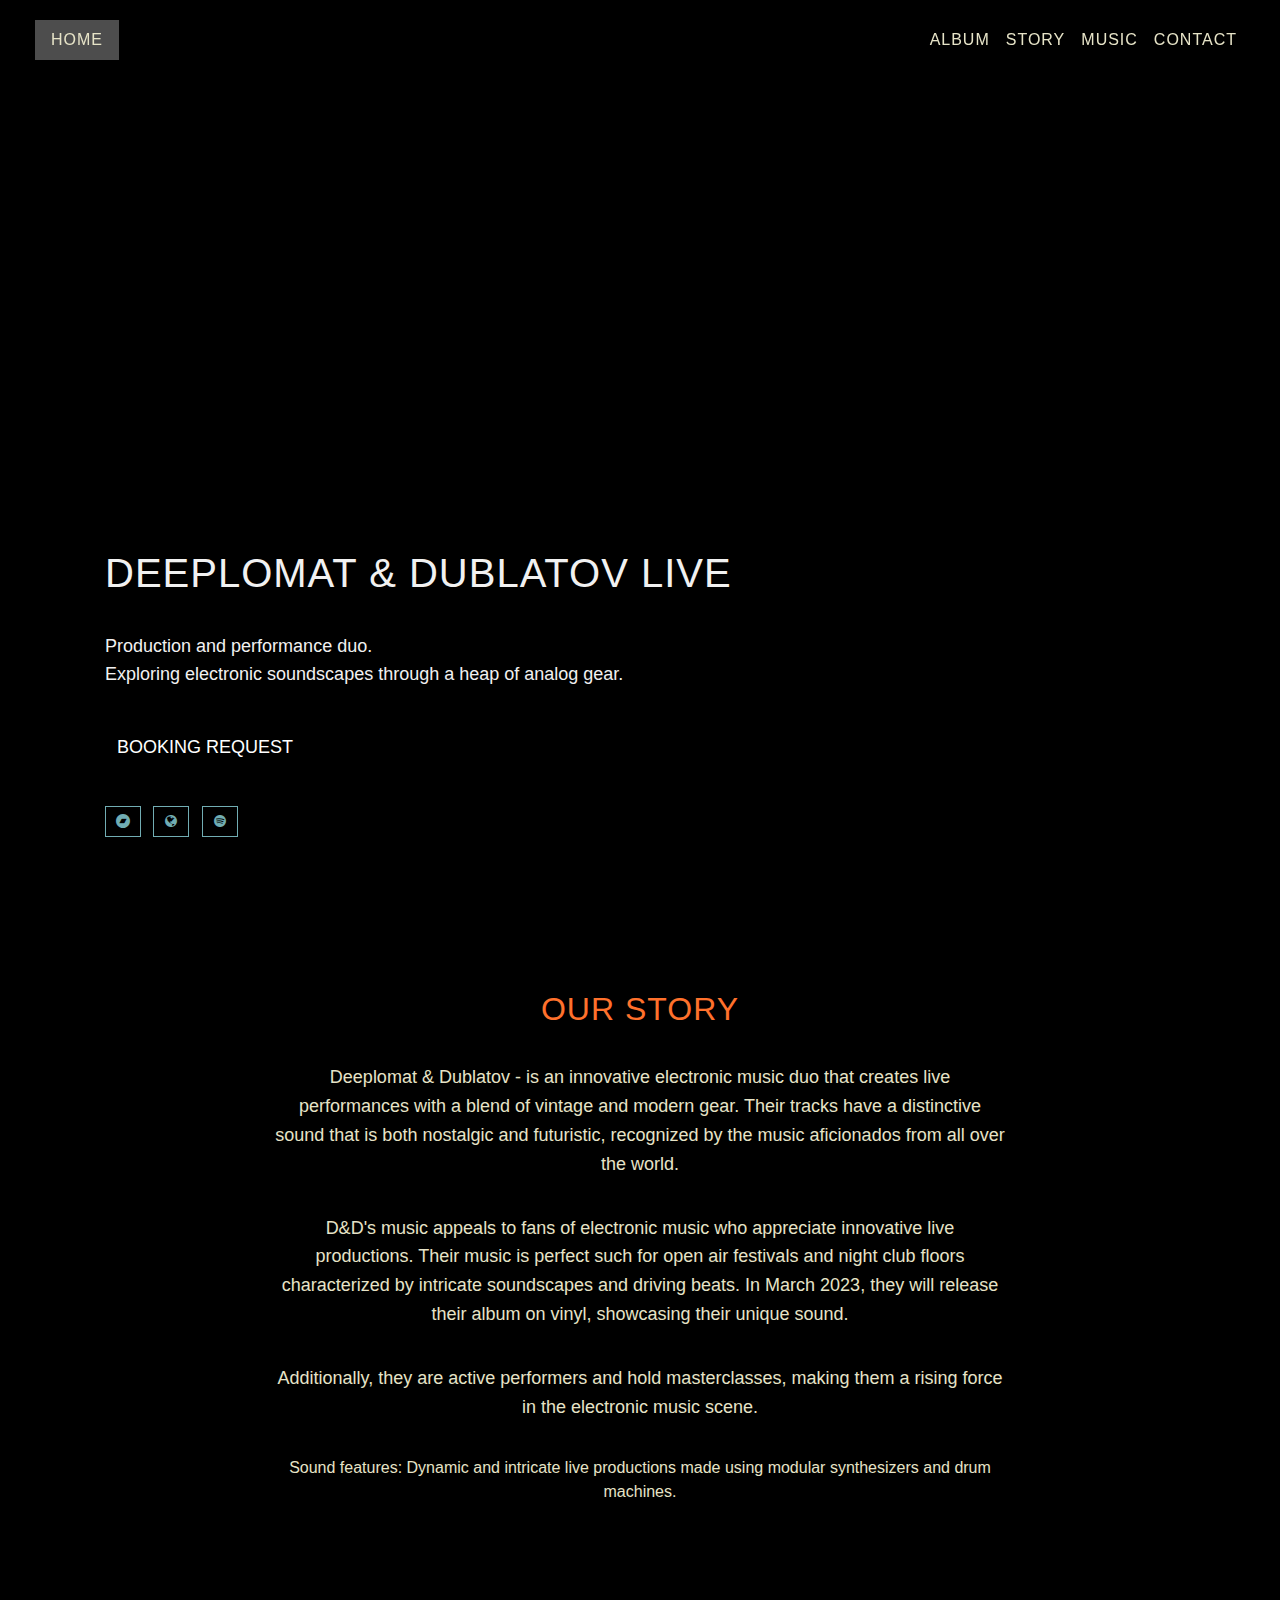
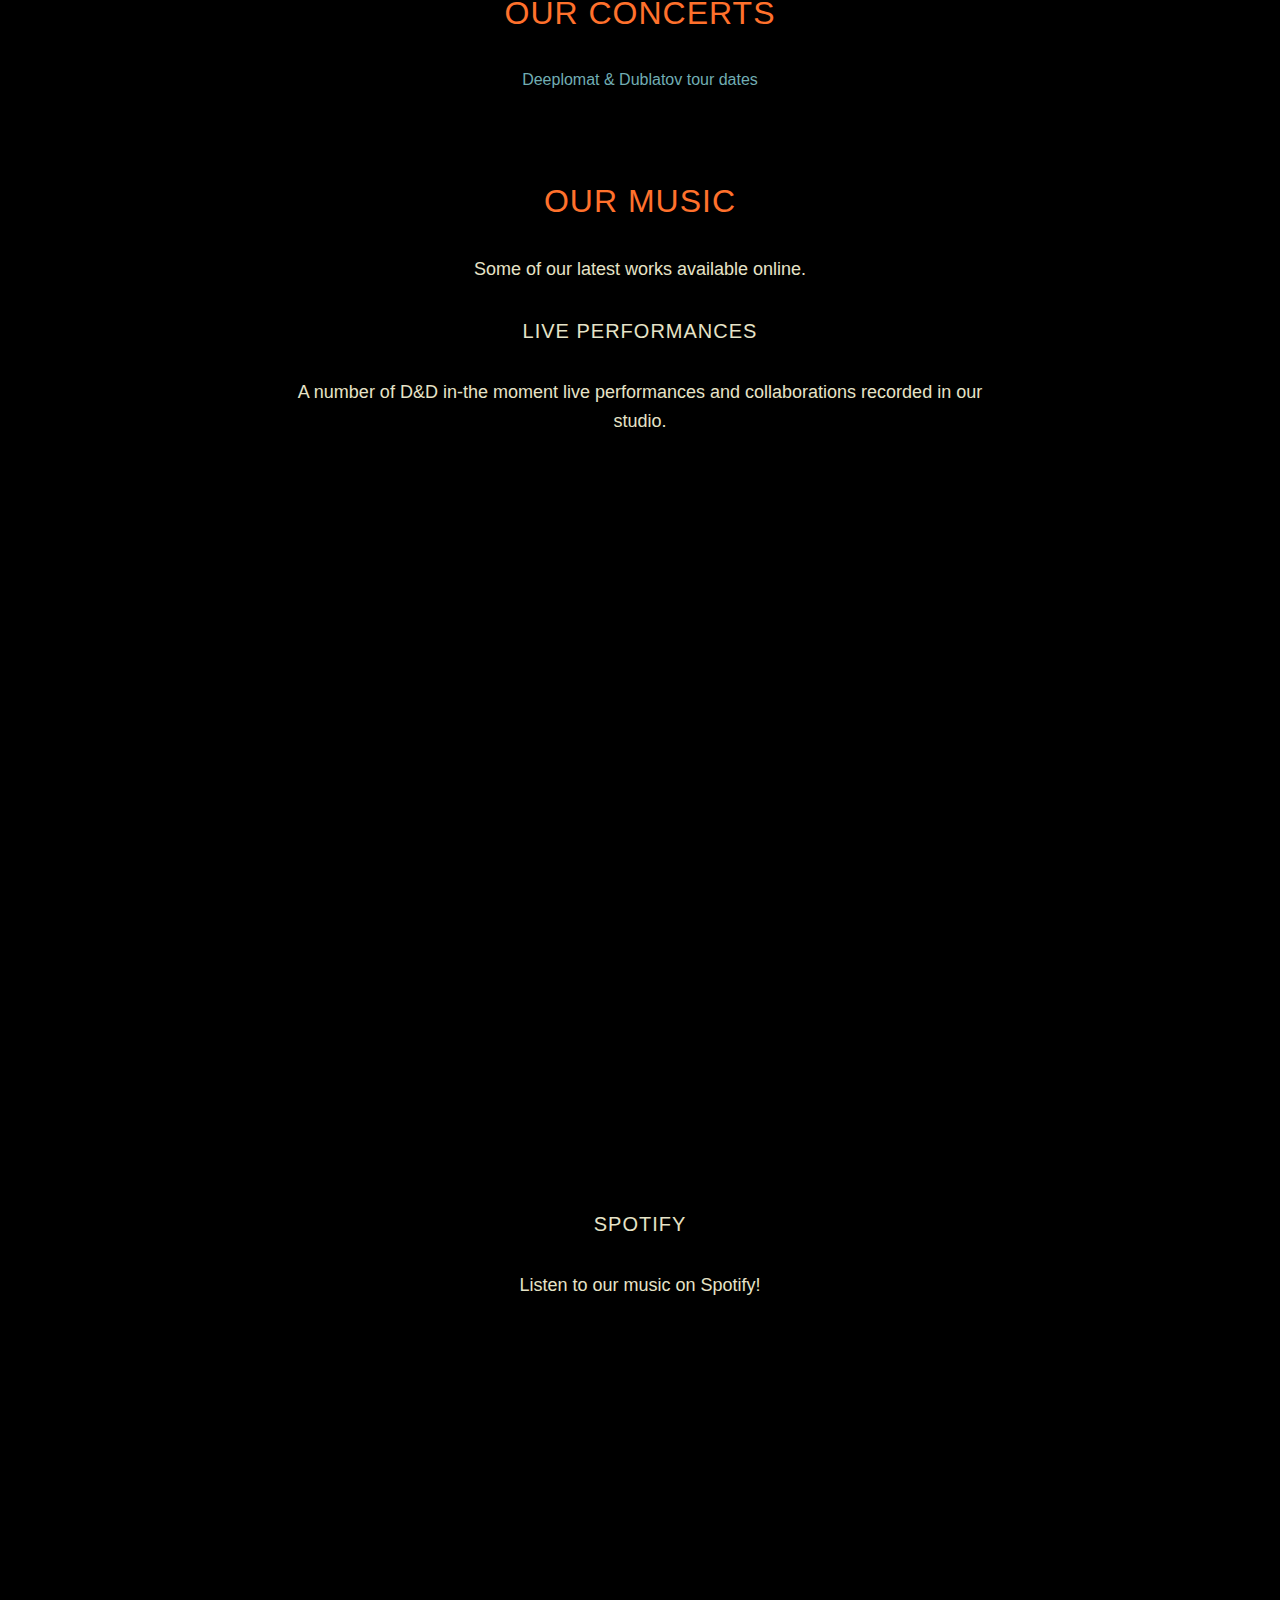
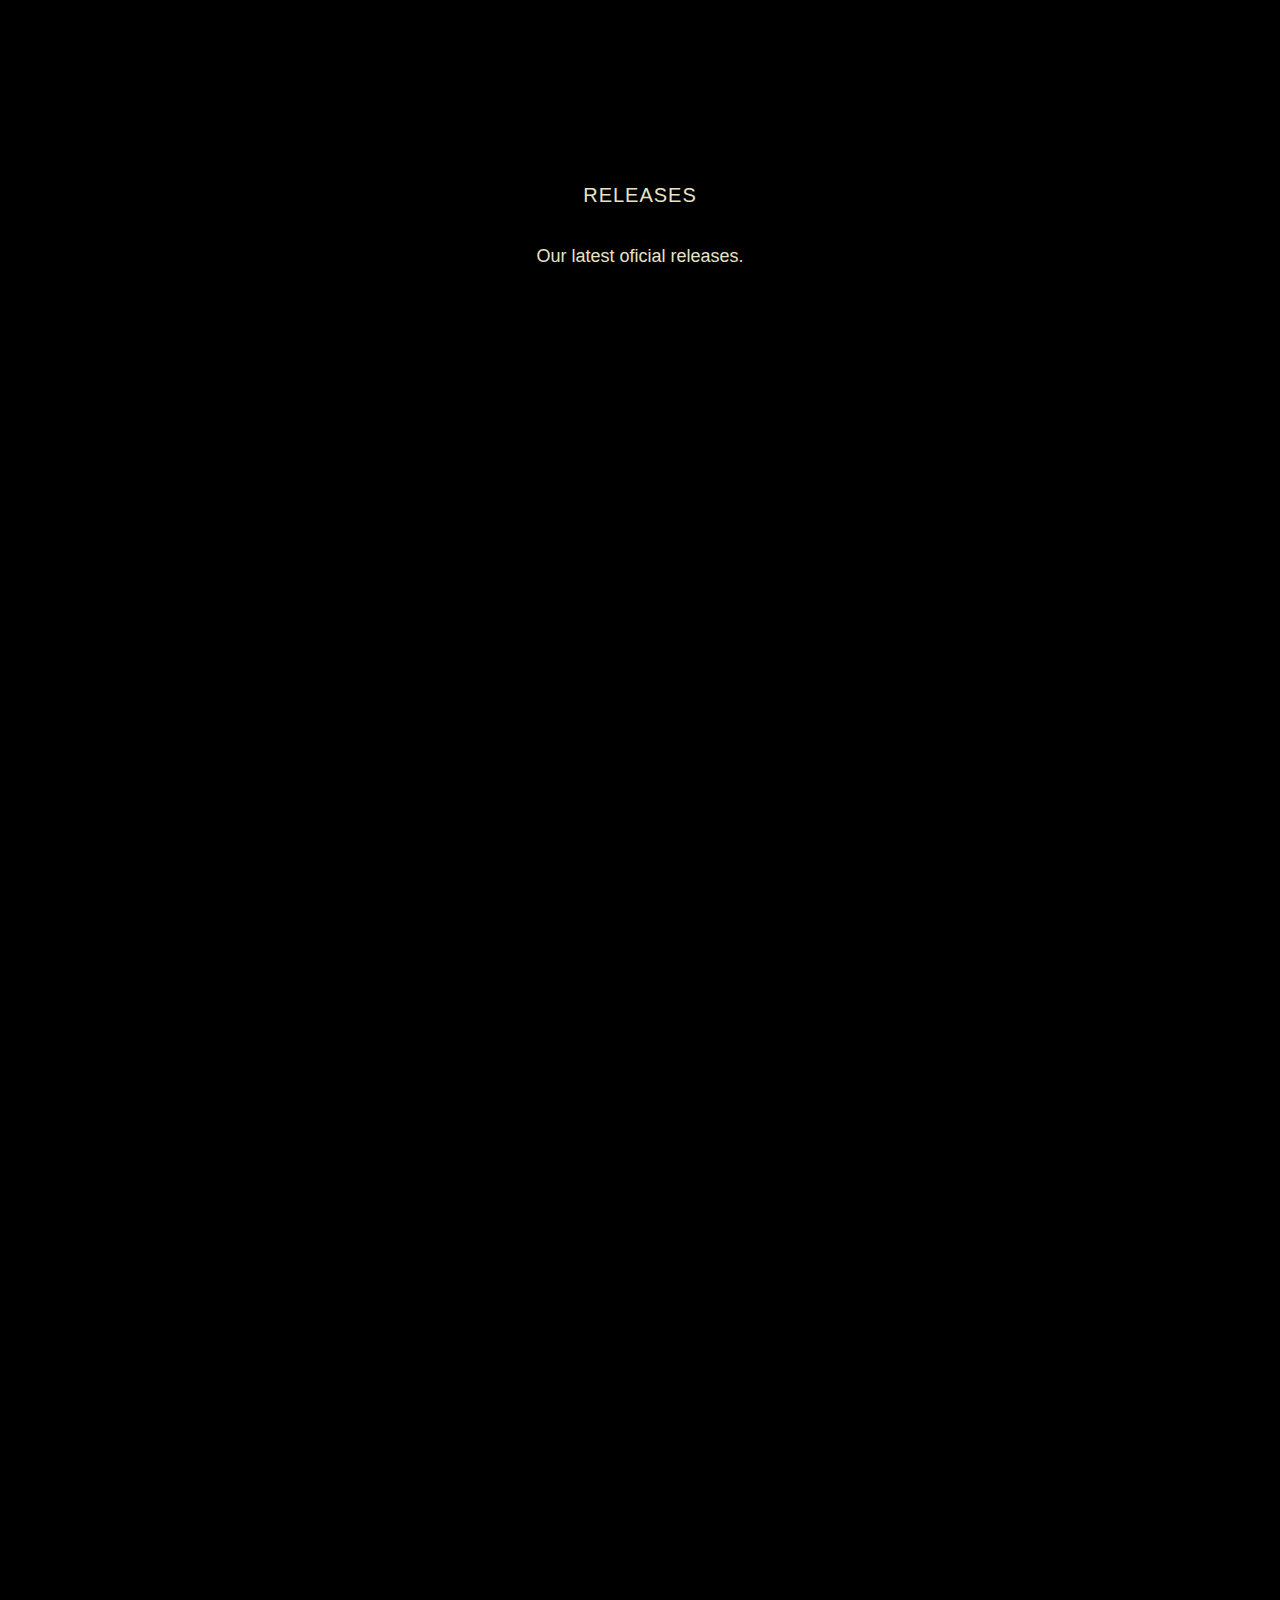
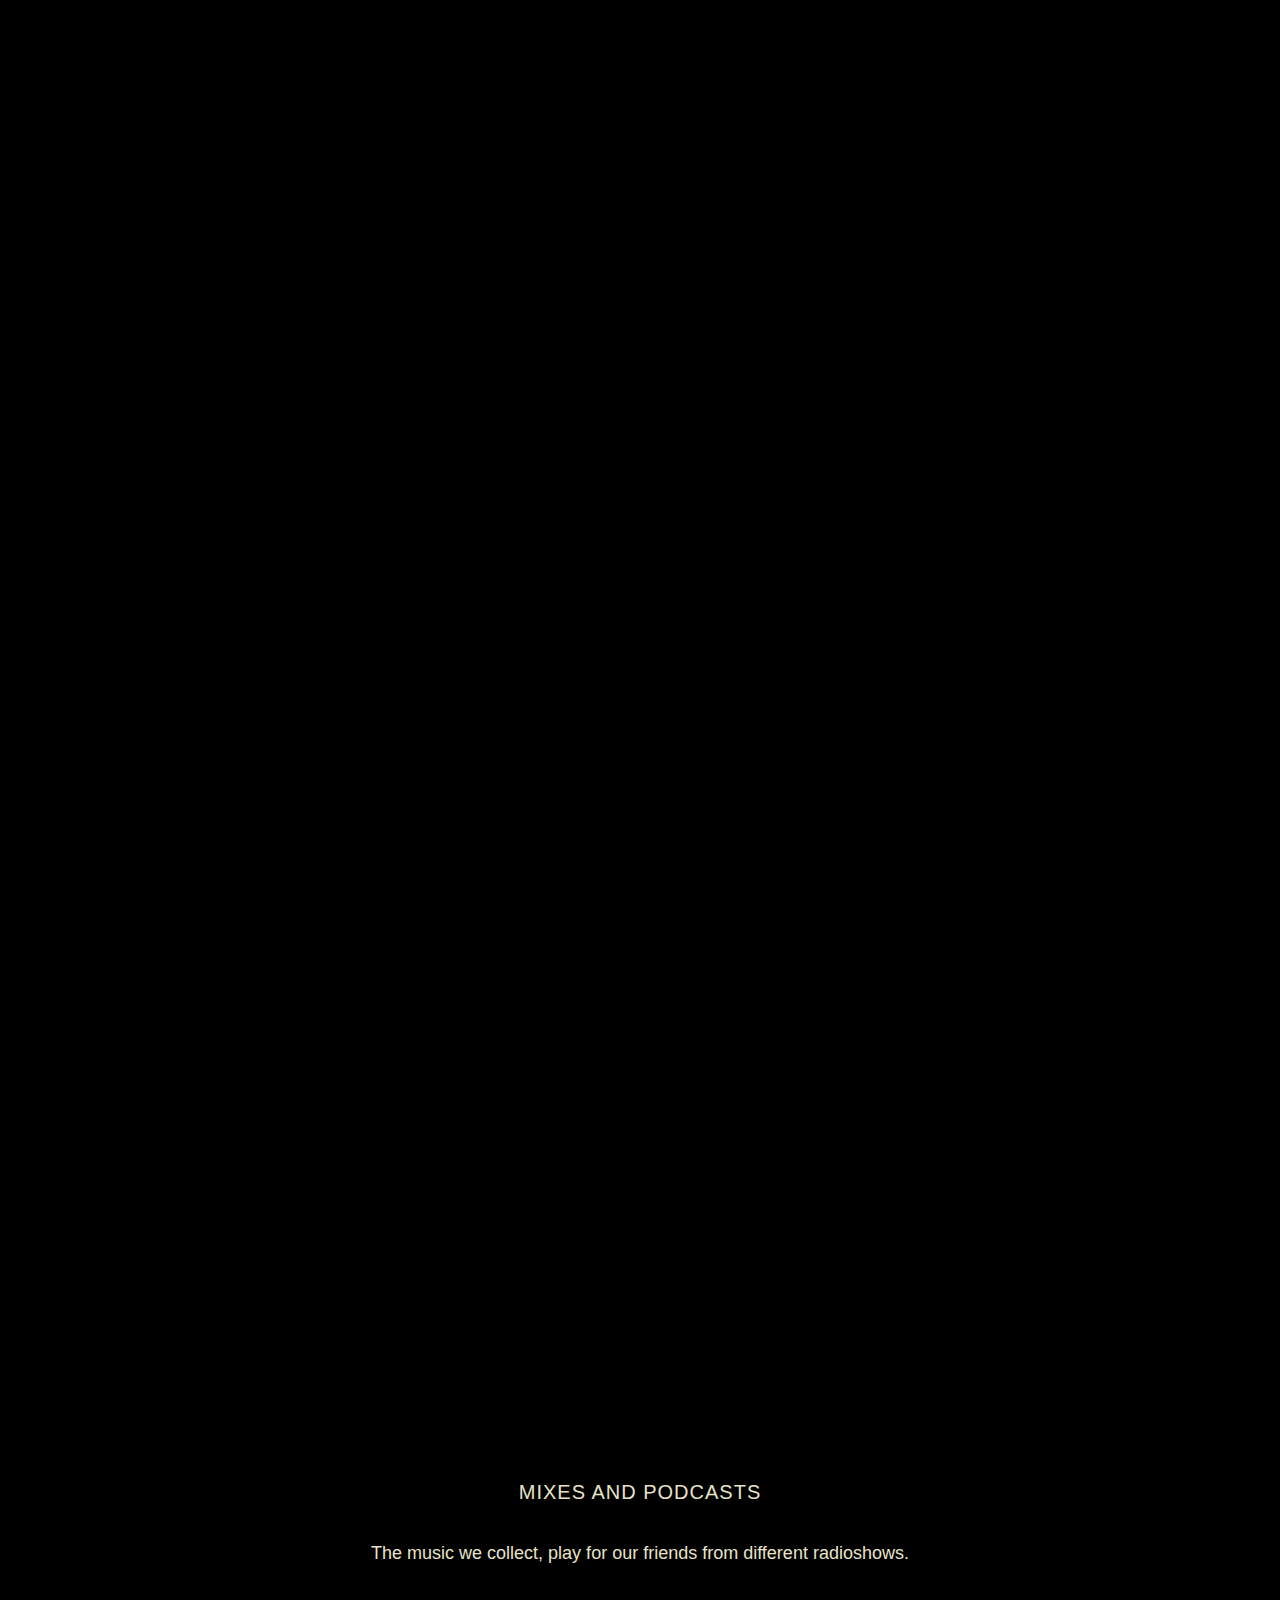
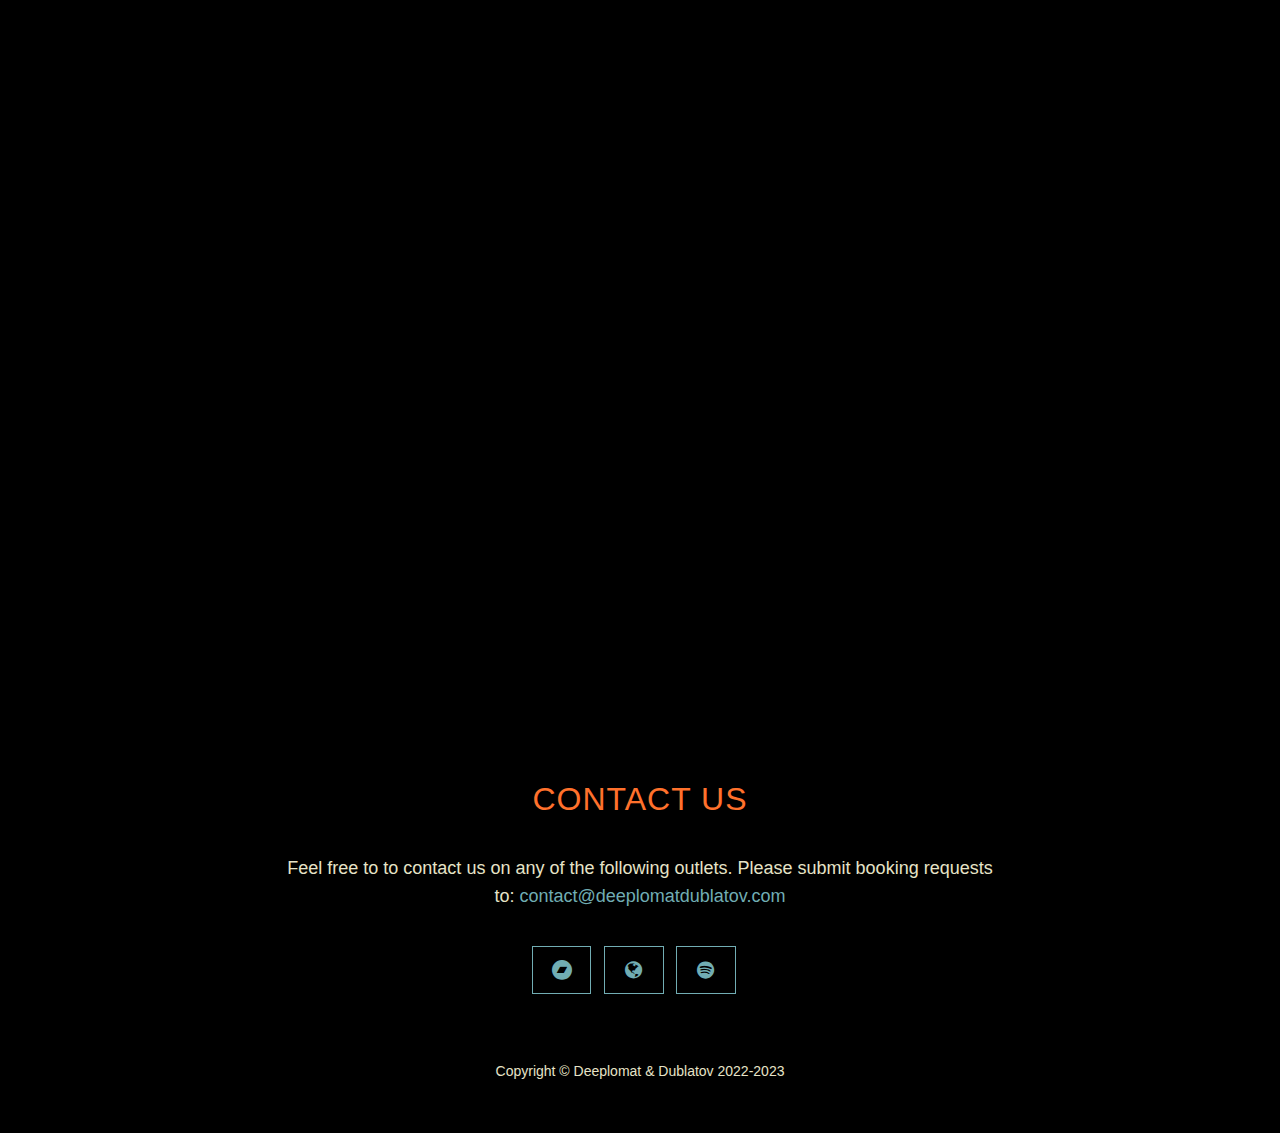
==== commit 75690821: "updated social buttons" ====
--- a/index.html
+++ b/index.html
@@ -132,29 +132,6 @@
                 <li class="list-inline-item">
                   <a href="https://deeplomatdublatov.bandcamp.com/" class="btn btn-default btn-sm">
                     <i class="fa fa-bandcamp fa-fw"></i>
-                    <!-- <span class="network-name">YouTube</span> -->
-                  </a>
-                </li>
-                <li class="list-inline-item">
-                  <a href="https://www.youtube.com/channel/UCaKCkhCC9425GVq9EpvcUyA/featured"
-                    class="btn btn-default btn-sm">
-                    <i class="fa fa-youtube fa-fw"></i>
-                  </a>
-                </li>
-                <!-- <li class="list-inline-item">
-                  <a href="https://www.facebook.com/deeplomatdublatov/" class="btn btn-default btn-lg">
-                    <i class="fa fa-facebook fa-fw"></i> -->
-                <!-- <span class="network-name">Facebook</span> -->
-                <!-- </a>
-                </li> -->
-                <li class="list-inline-item">
-                  <a href="https://www.instagram.com/deeplomatdublatov/" class="btn btn-default btn-sm">
-                    <i class="fa fa-instagram fa-fw"></i>
-                  </a>
-                </li>
-                <li class="list-inline-item">
-                  <a href="https://soundcloud.com/deeplomatdublatov" class="btn btn-default btn-sm">
-                    <i class="fa fa-soundcloud fa-fw"></i>
                   </a>
                 </li>
                 <li class="list-inline-item">
@@ -163,6 +140,9 @@
                   </a>
                 </li>
                 <li class="list-inline-item">
+                  <a href="https://open.spotify.com/artist/3tOusnlJjQ9FFvziyWioHu" class="btn btn-default btn-sm">
+                    <i class="fa fa-spotify fa-fw"></i>
+                  </a>
                 </li>
               </ul>
             </div>
@@ -304,40 +284,40 @@
             <li class="list-inline-item">
               <a href="https://deeplomatdublatov.bandcamp.com/" class="btn btn-default btn-lg">
                 <i class="fa fa-bandcamp fa-fw"></i>
-                <!-- <span class="network-name">YouTube</span> -->
-              </a>
-            </li>
-            <li class="list-inline-item">
+              </a>
+            </li>
+            <li class="list-inline-item">
+              <a href="https://dreamdomerecords.com/" class="btn btn-default btn-lg">
+                <i class="fa fa-globe fa-fw"></i>
+              </a>
+            </li>
+            <li class="list-inline-item">
+              <a href="https://open.spotify.com/artist/3tOusnlJjQ9FFvziyWioHu" class="btn btn-default btn-lg">
+                <i class="fa fa-spotify fa-fw"></i>
+              </a>
+            </li>
+            <!-- <li class="list-inline-item">
               <a href="https://www.youtube.com/channel/UCaKCkhCC9425GVq9EpvcUyA/featured"
                 class="btn btn-default btn-lg">
                 <i class="fa fa-youtube fa-fw"></i>
-                <!-- <span class="network-name">YouTube</span> -->
-              </a>
-            </li>
+              </a>
+            </li> -->
             <!-- <li class="list-inline-item">
               <a href="https://www.facebook.com/deeplomatdublatov/" class="btn btn-default btn-lg">
                 <i class="fa fa-facebook fa-fw"></i> -->
             <!-- <span class="network-name">Facebook</span> -->
             <!-- </a>
             </li> -->
-            <li class="list-inline-item">
+            <!-- <li class="list-inline-item">
               <a href="https://www.instagram.com/deeplomatdublatov/" class="btn btn-default btn-lg">
                 <i class="fa fa-instagram fa-fw"></i>
-                <!-- <span class="network-name">Instagram</span> -->
               </a>
             </li>
             <li class="list-inline-item">
               <a href="https://soundcloud.com/deeplomatdublatov" class="btn btn-default btn-lg">
                 <i class="fa fa-soundcloud fa-fw"></i>
-                <!-- <span class="network-name">SoundCloud</span> -->
-              </a>
-            </li>
-            <li class="list-inline-item">
-              <a href="https://dreamdomerecords.com/" class="btn btn-default btn-lg">
-                <i class="fa fa-globe fa-fw"></i>
-                <!-- <span class="network-name">YouTube</span> -->
-              </a>
-            </li>
+              </a>
+            </li> -->
             <!-- <li class="list-inline-item">
               <a href="https://vk.com/deeplomatdublatov" class="btn btn-default btn-lg">
                 <i class="fa fa-vk fa-fw"></i> -->
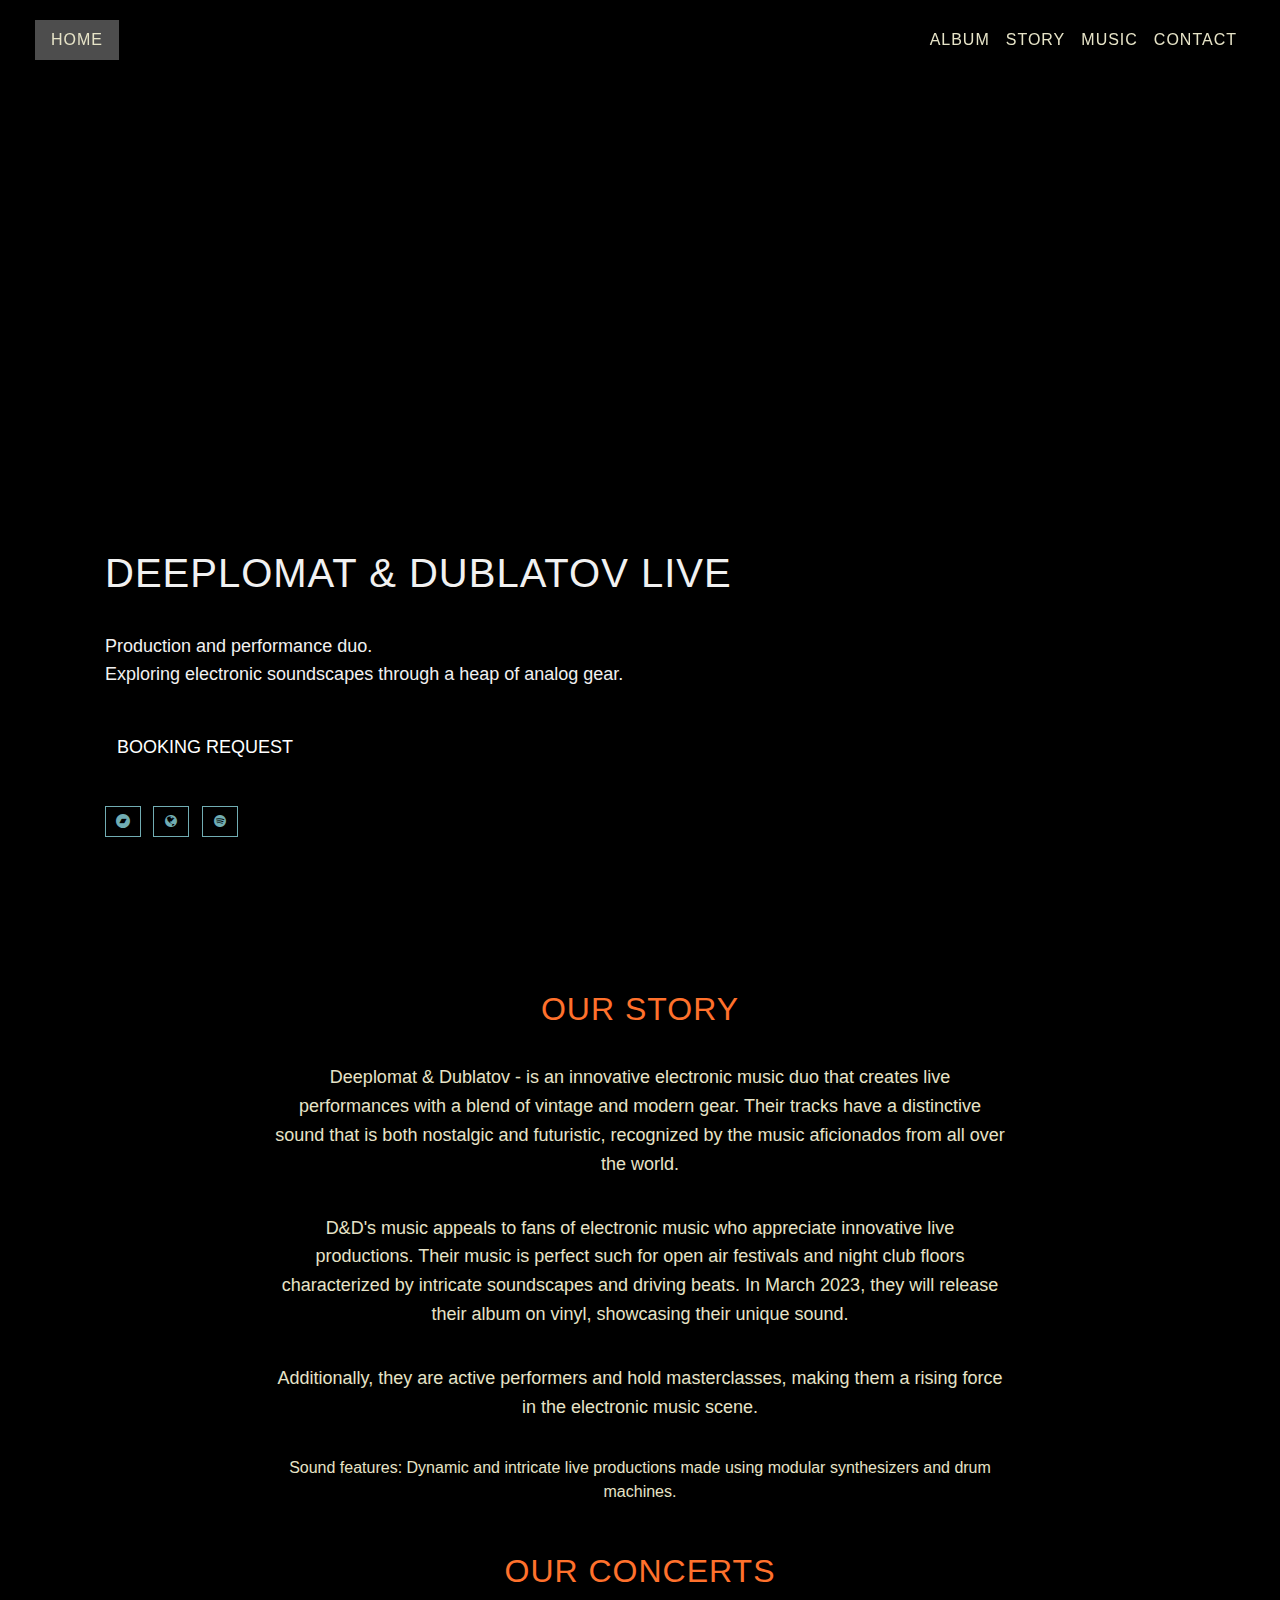
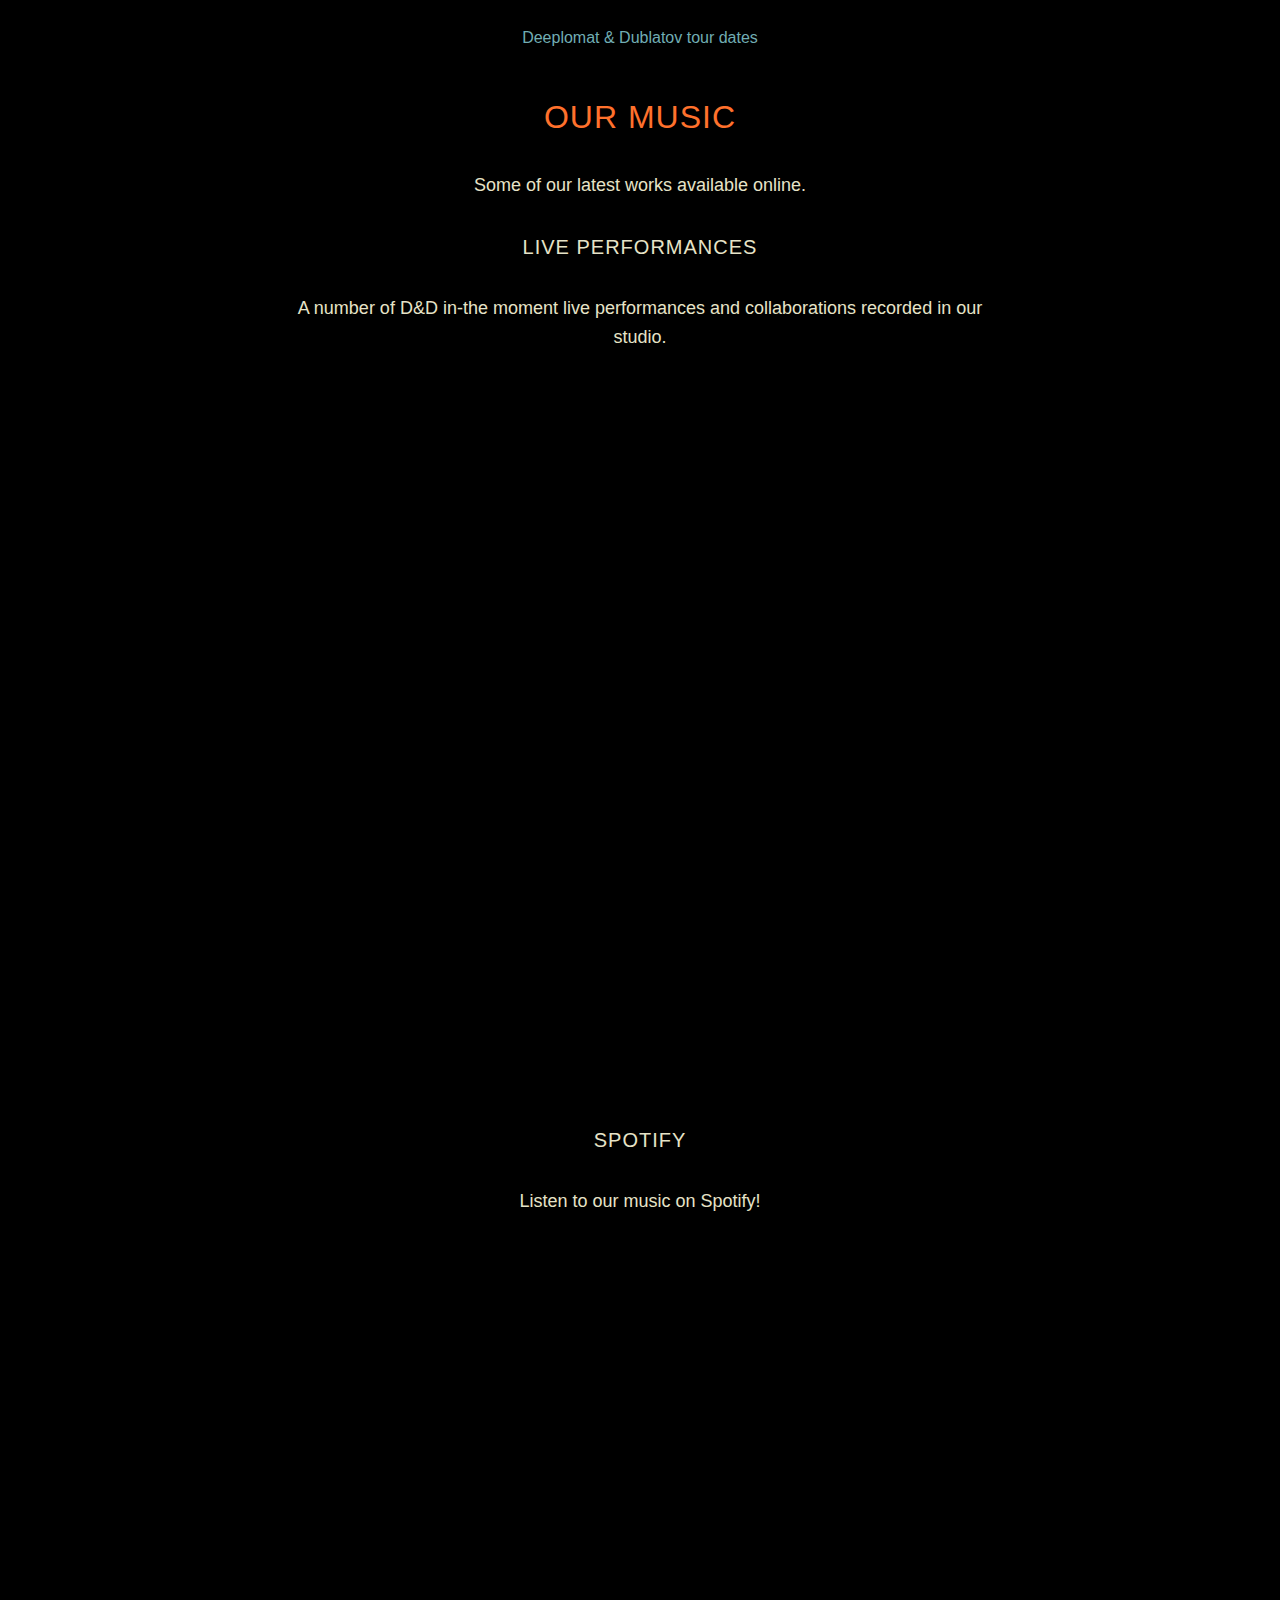
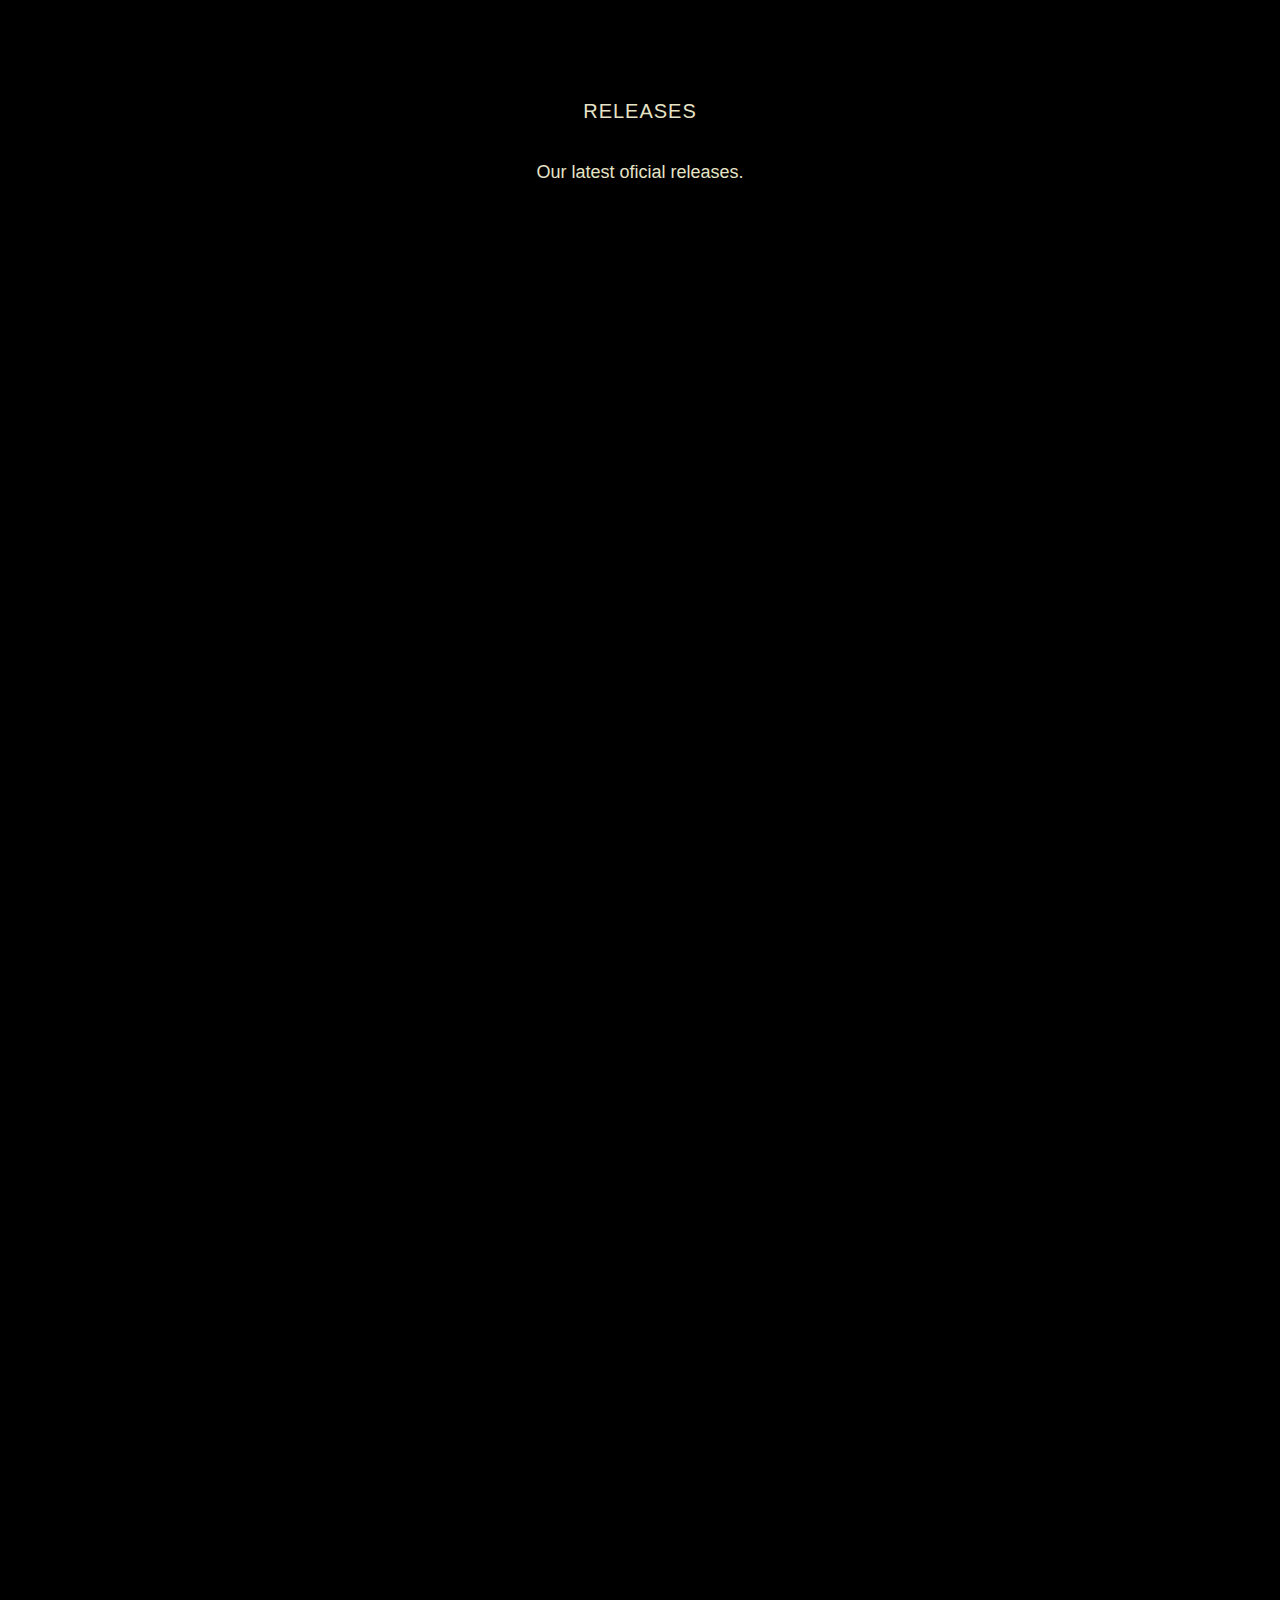
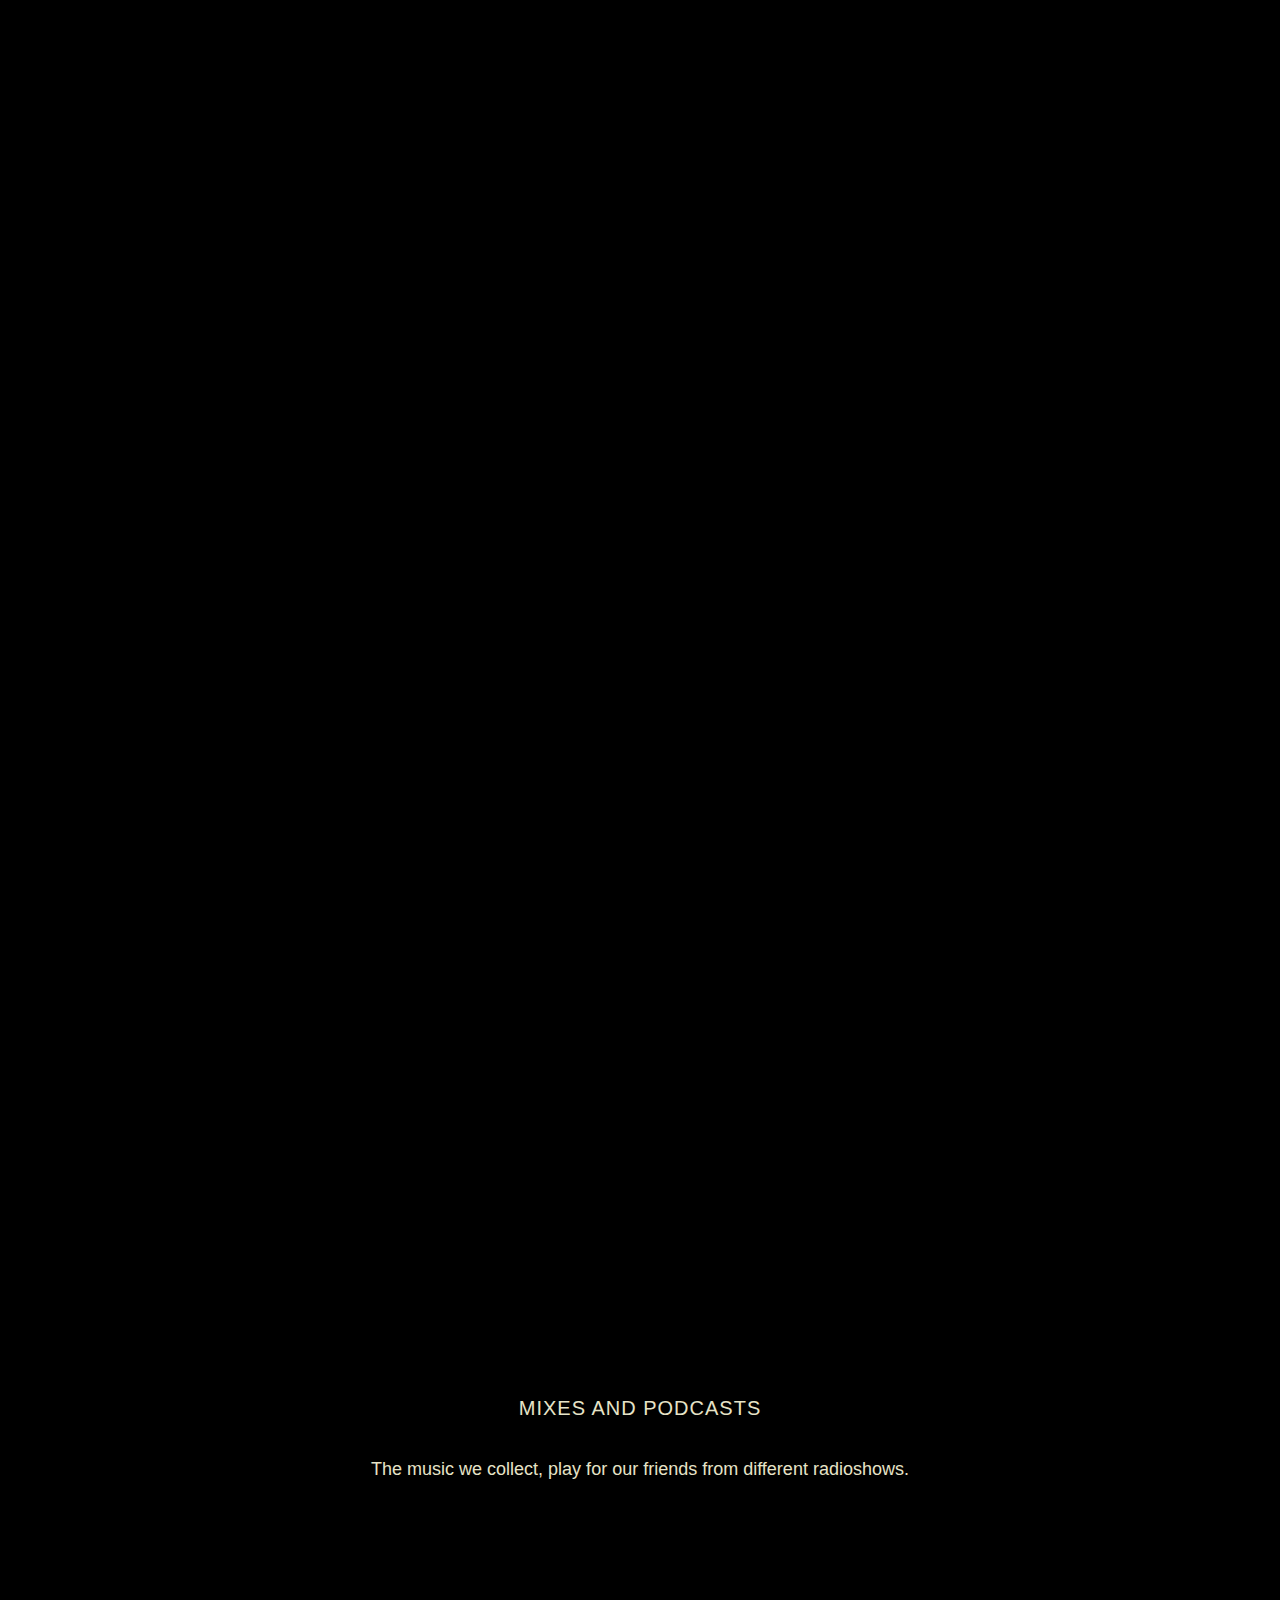
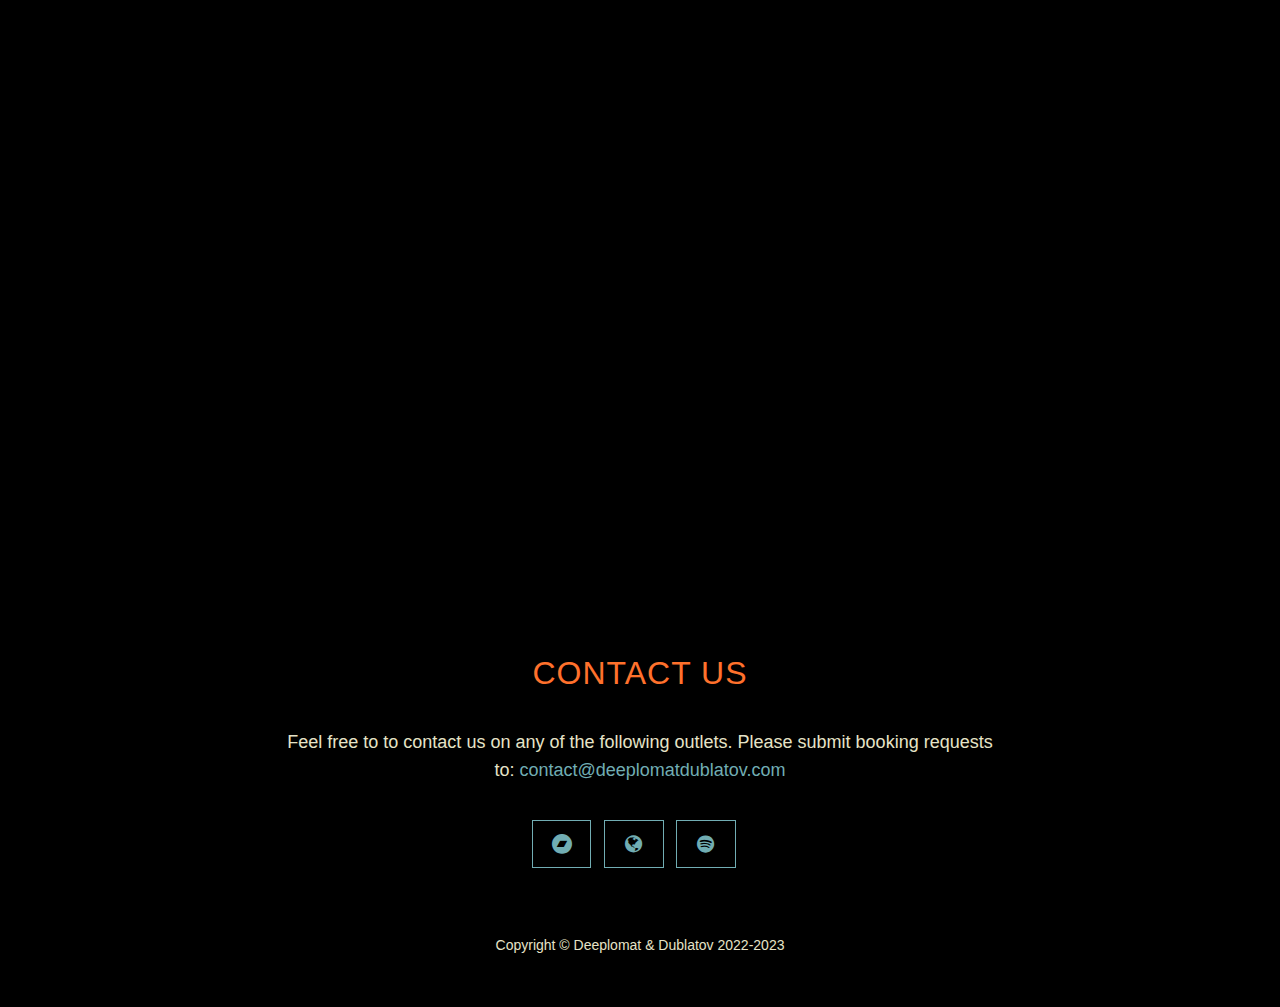
==== commit c97b1880: "updated vertical padding between sections" ====
--- a/index.html
+++ b/index.html
@@ -186,7 +186,7 @@
   </section>
 
   <!-- Events Section -->
-  <section id="bio" class="content-section text-center">
+  <section id="concerts" class="content-section text-center mt-0 pt-5">
     <div class="container">
       <div class="row">
         <div class="col-lg-8 mx-auto">
@@ -201,7 +201,7 @@
   </section>
 
   <!-- Music Section -->
-  <section id="music" class="content-section text-center">
+  <section id="music" class="content-section text-center mt-0 pt-5">
     <div class="container">
       <div class="col-lg-8 mx-auto">
         <h2>Our Music</h2>
@@ -272,7 +272,7 @@
   </section>
 
   <!-- Contact Section -->
-  <section id="contact" class="content-section text-center">
+  <section id="contact" class="content-section text-center mt-0 pt-5">
     <!--download-section-->
     <div class="container">
       <div class="row">
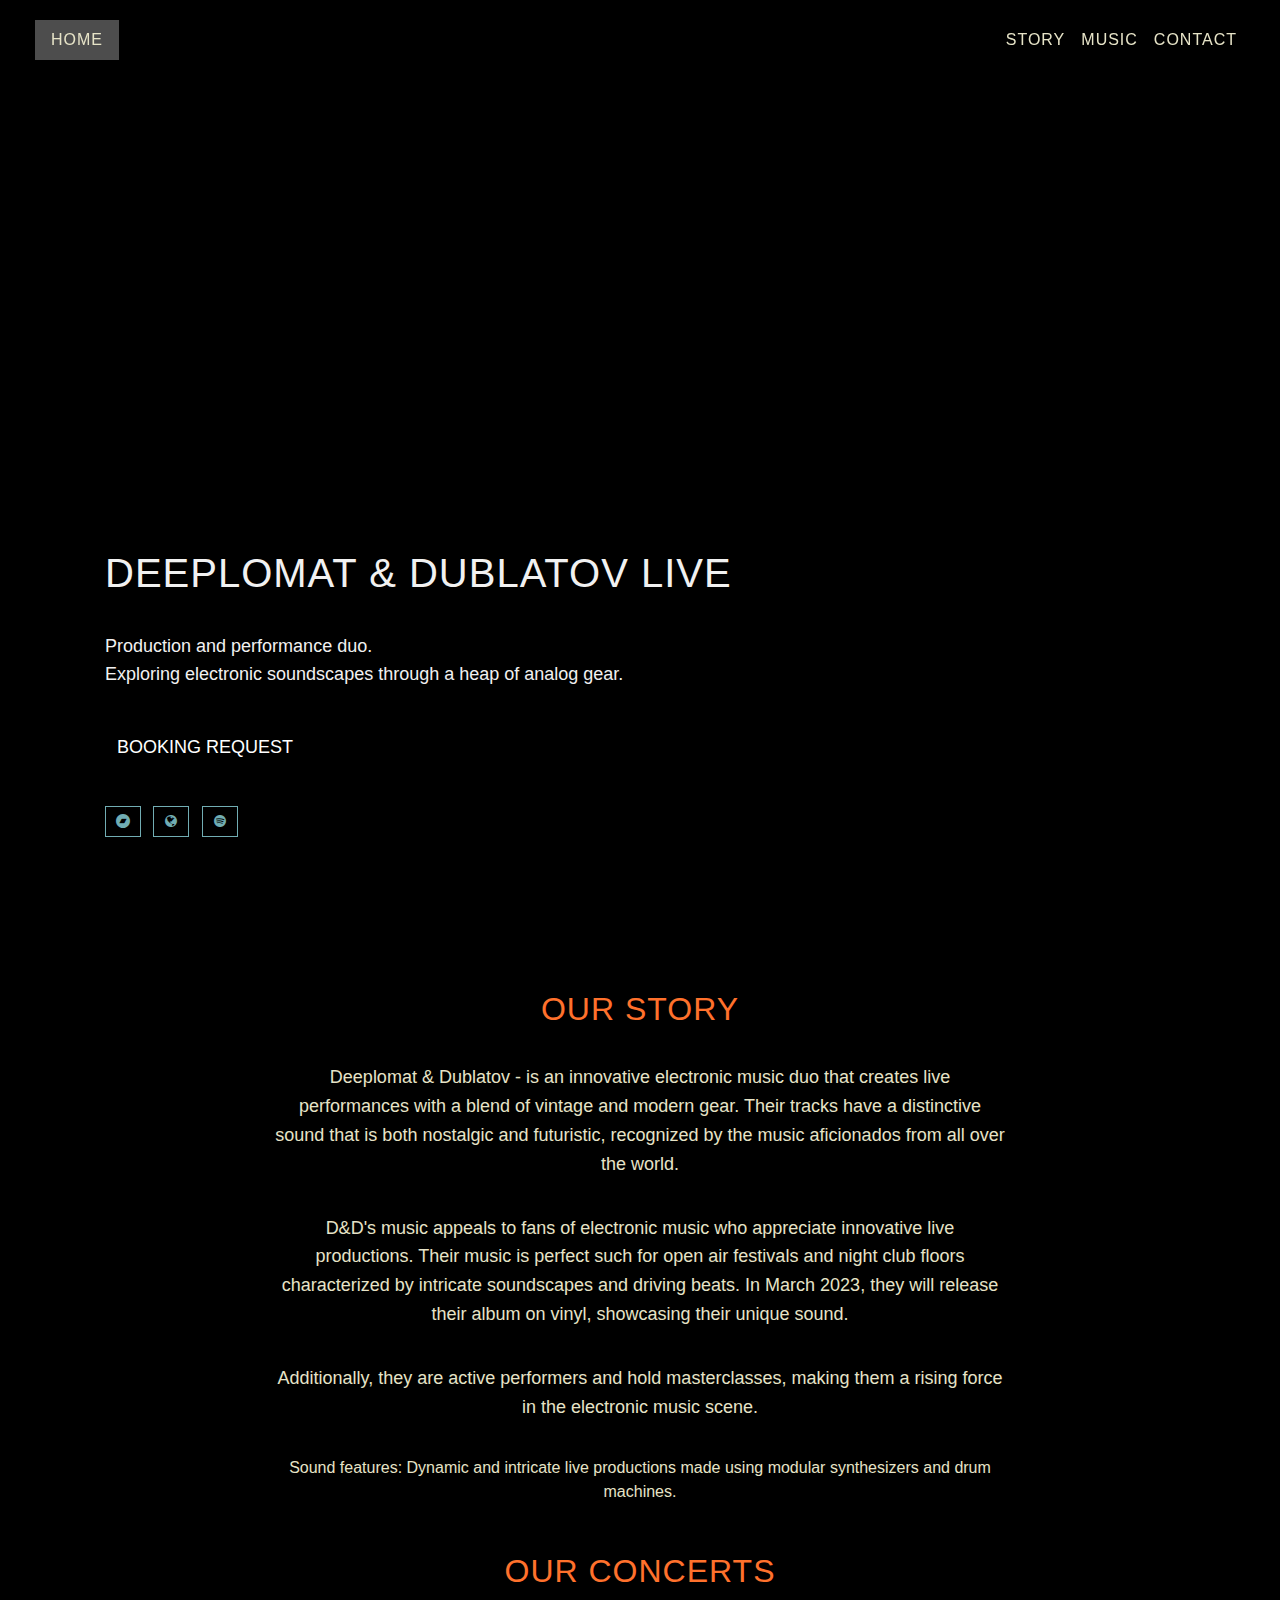
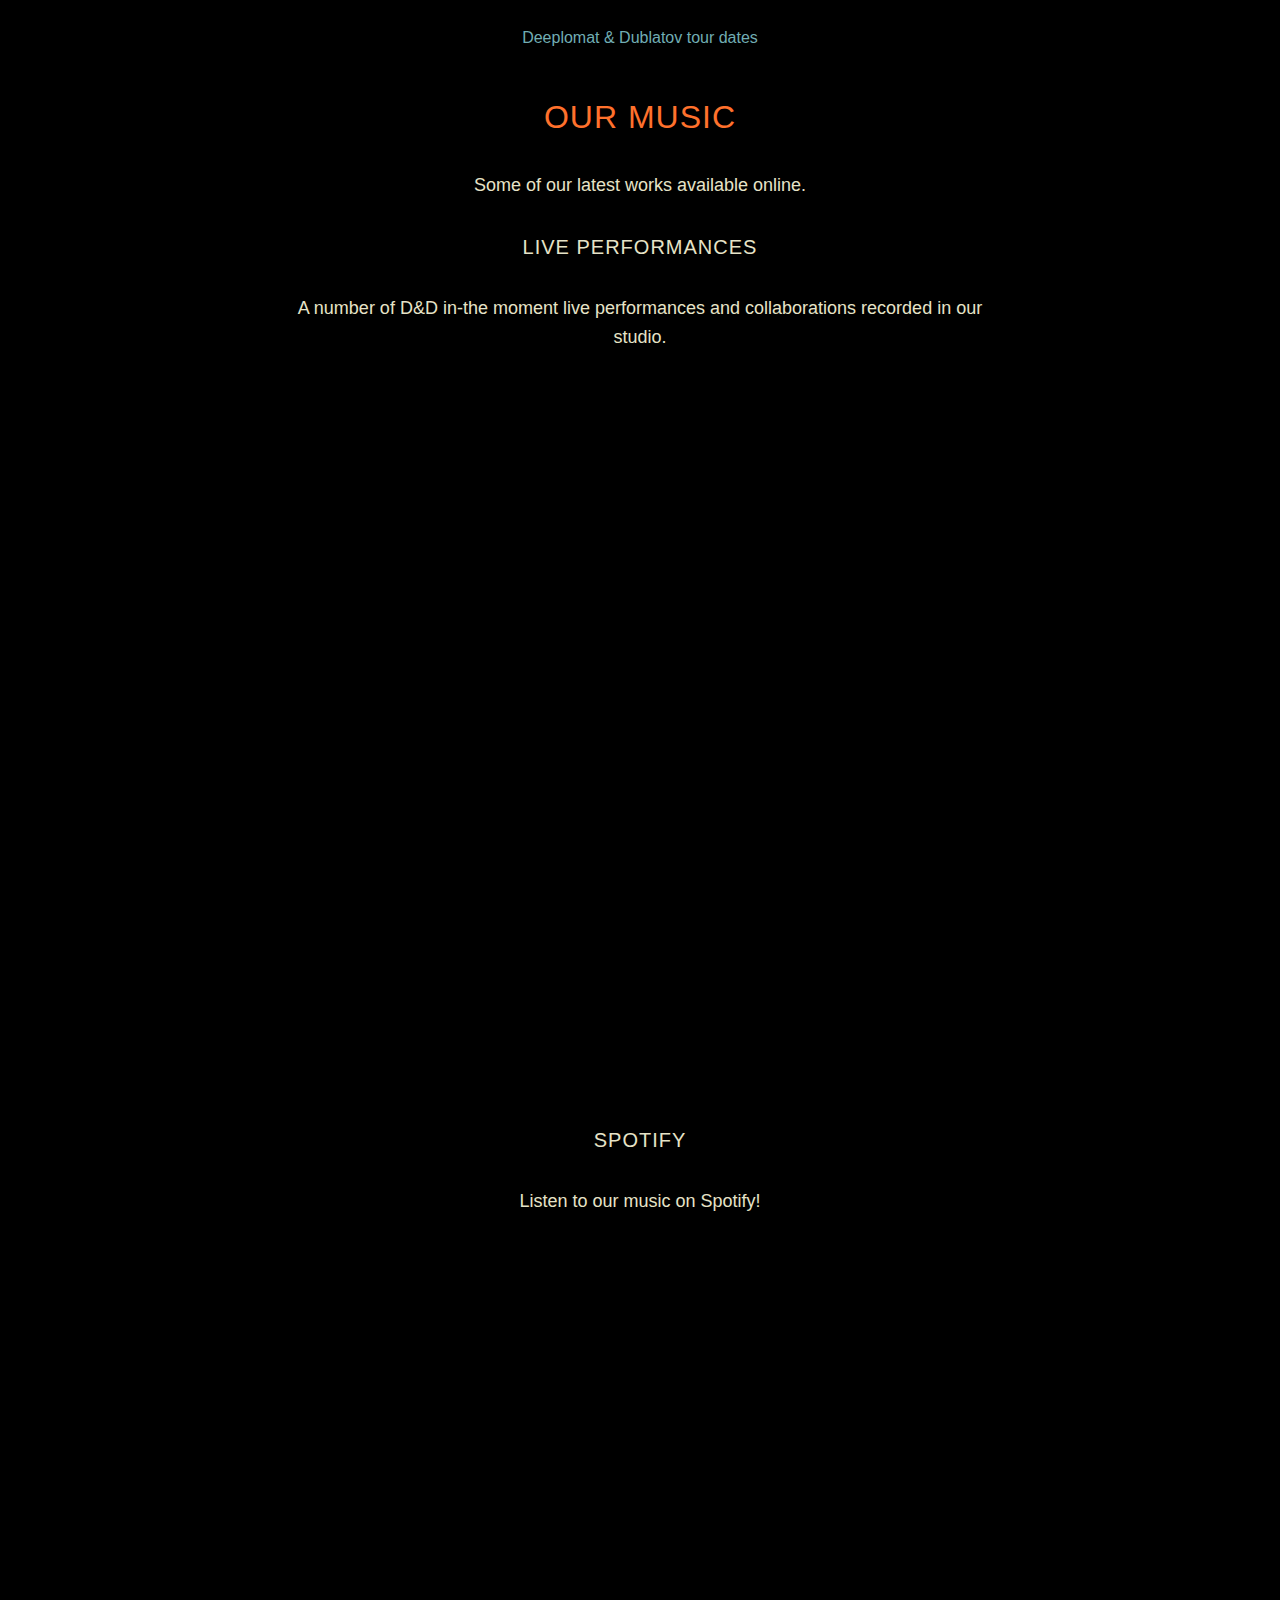
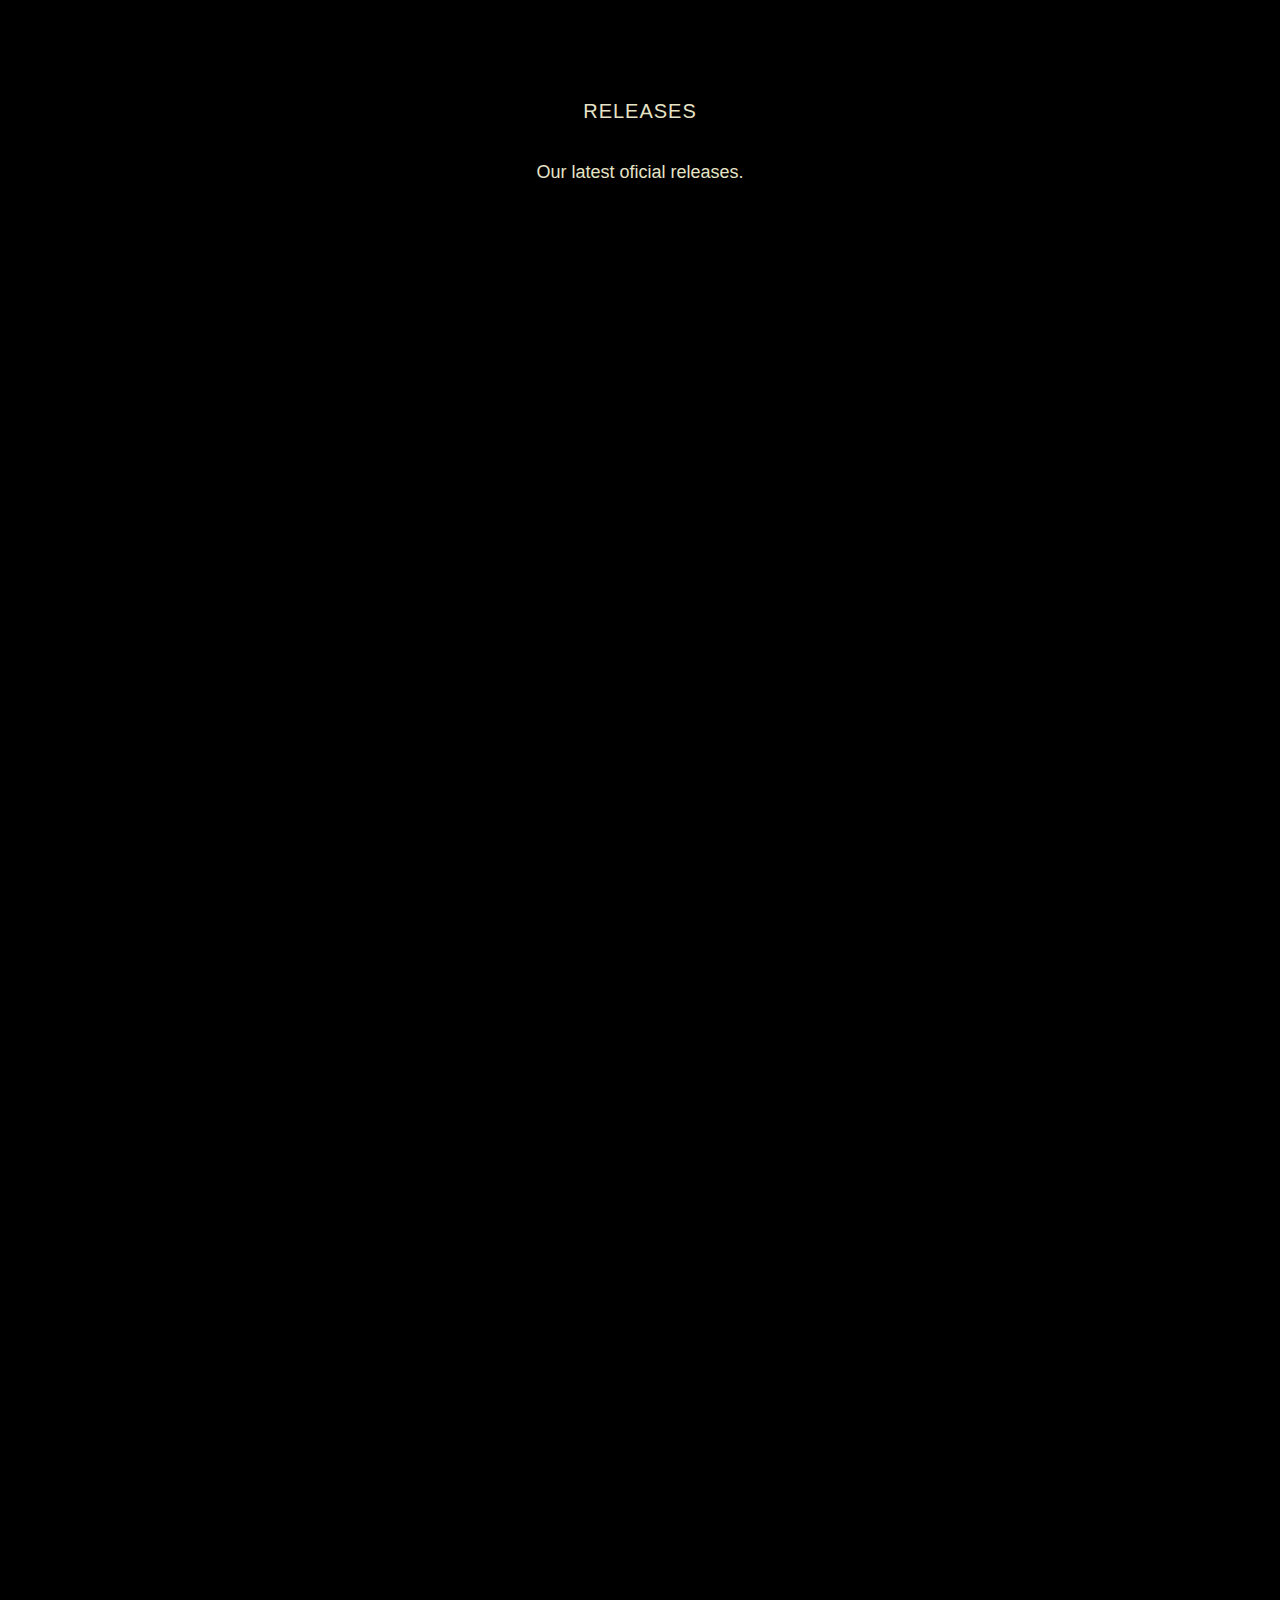
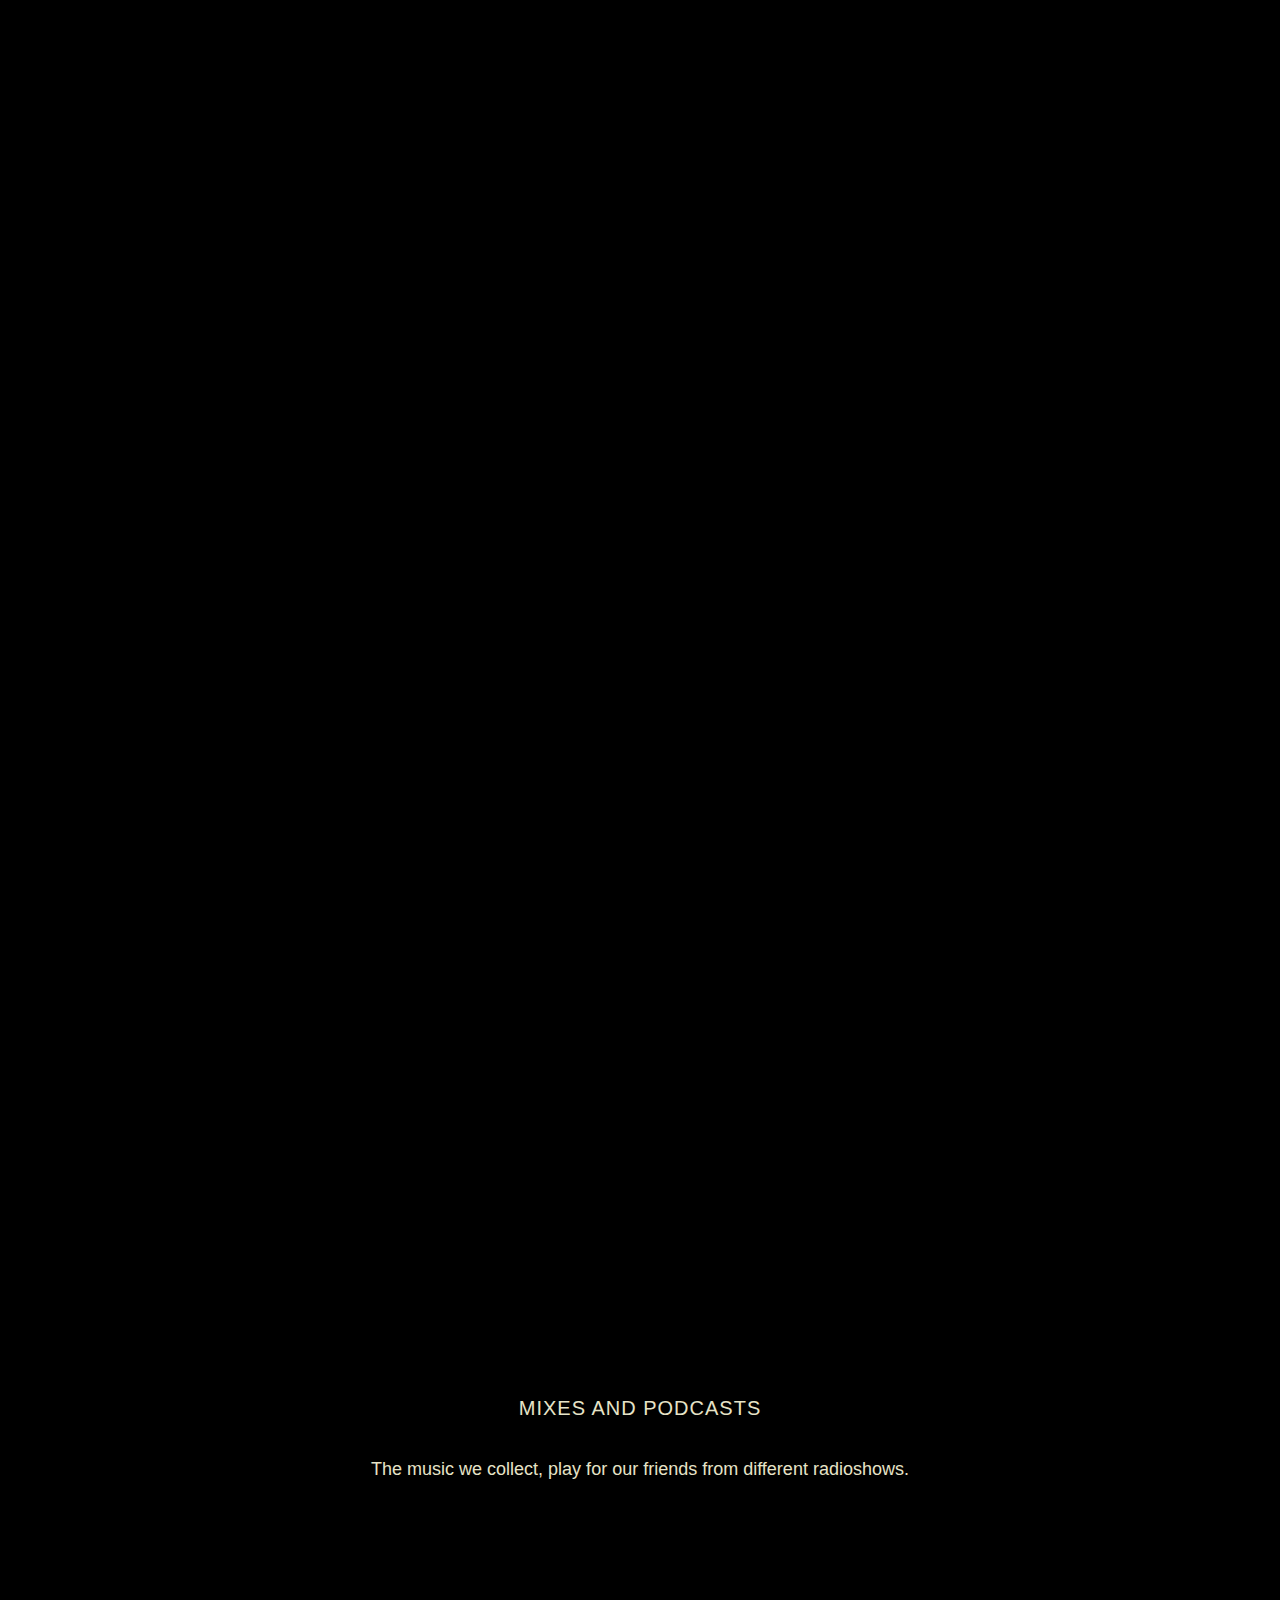
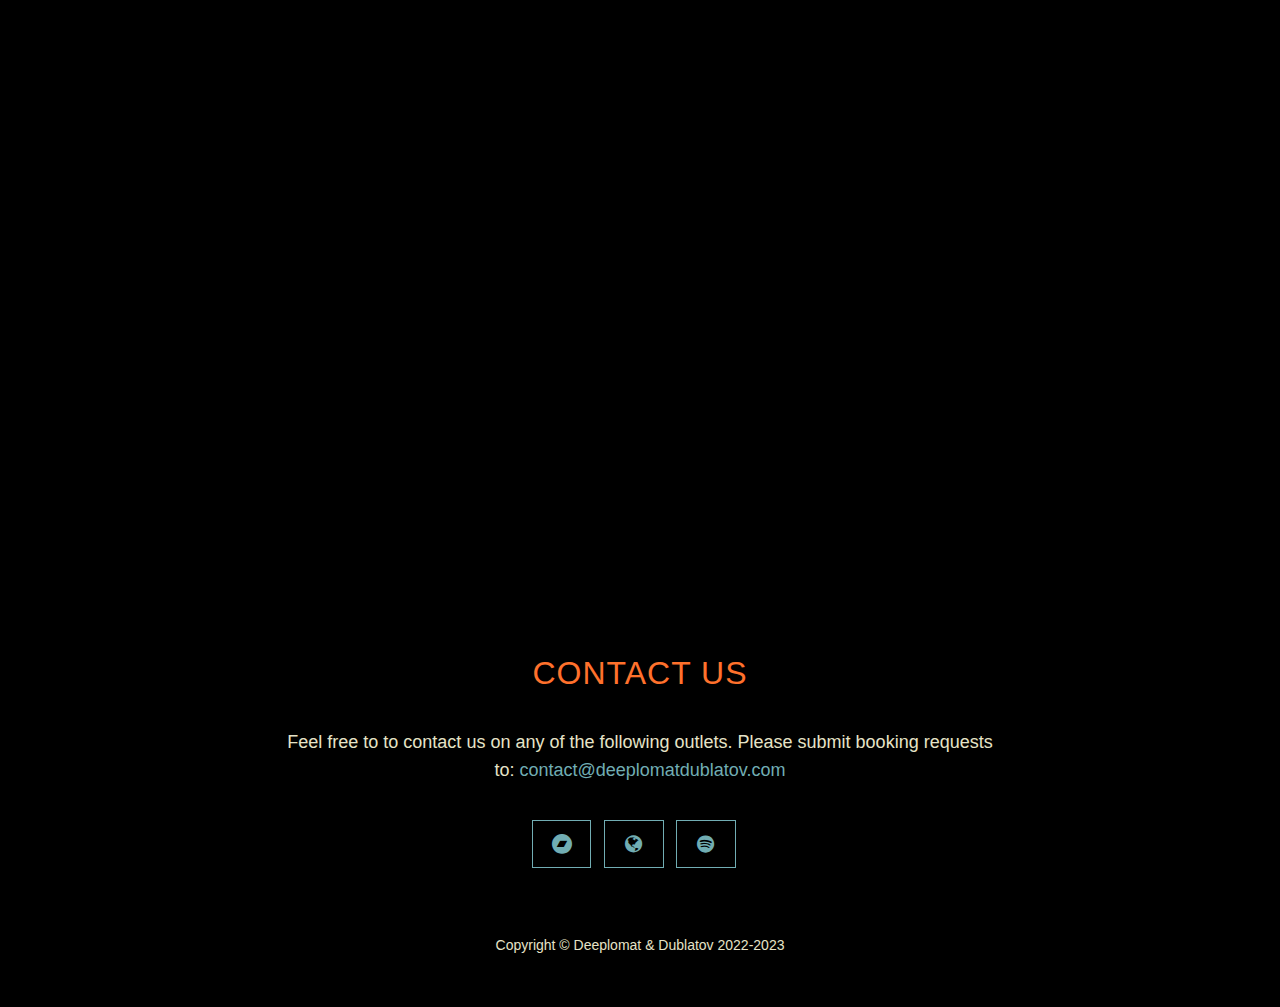
==== commit 9b78f2da: "album download update" ====
--- a/index.html
+++ b/index.html
@@ -86,9 +86,6 @@
       </button>
       <div class="collapse navbar-collapse" id="navbarResponsive">
         <ul class="navbar-nav ml-auto">
-          <li class="nav-item">
-            <a class="nav-link js-scroll-trigger" href="dreamdome-album/index.html">Album</a>
-          </li>
           <li class="nav-item">
             <a class="nav-link js-scroll-trigger" href="#bio">Story</a>
           </li>
--- a/css/deeplomatdublatov.css
+++ b/css/deeplomatdublatov.css
@@ -41,4 +41,15 @@
   color: #f1f1f1;
   width: 100%;
   padding: 20px;
+}
+
+.gdpr-banner {
+  position: fixed;
+  top: 0;
+  left: 0;
+  width: 100%;
+  background-color: #550074D9;
+  color: #fff;
+  padding: 10px;
+  z-index: 9999;
 }